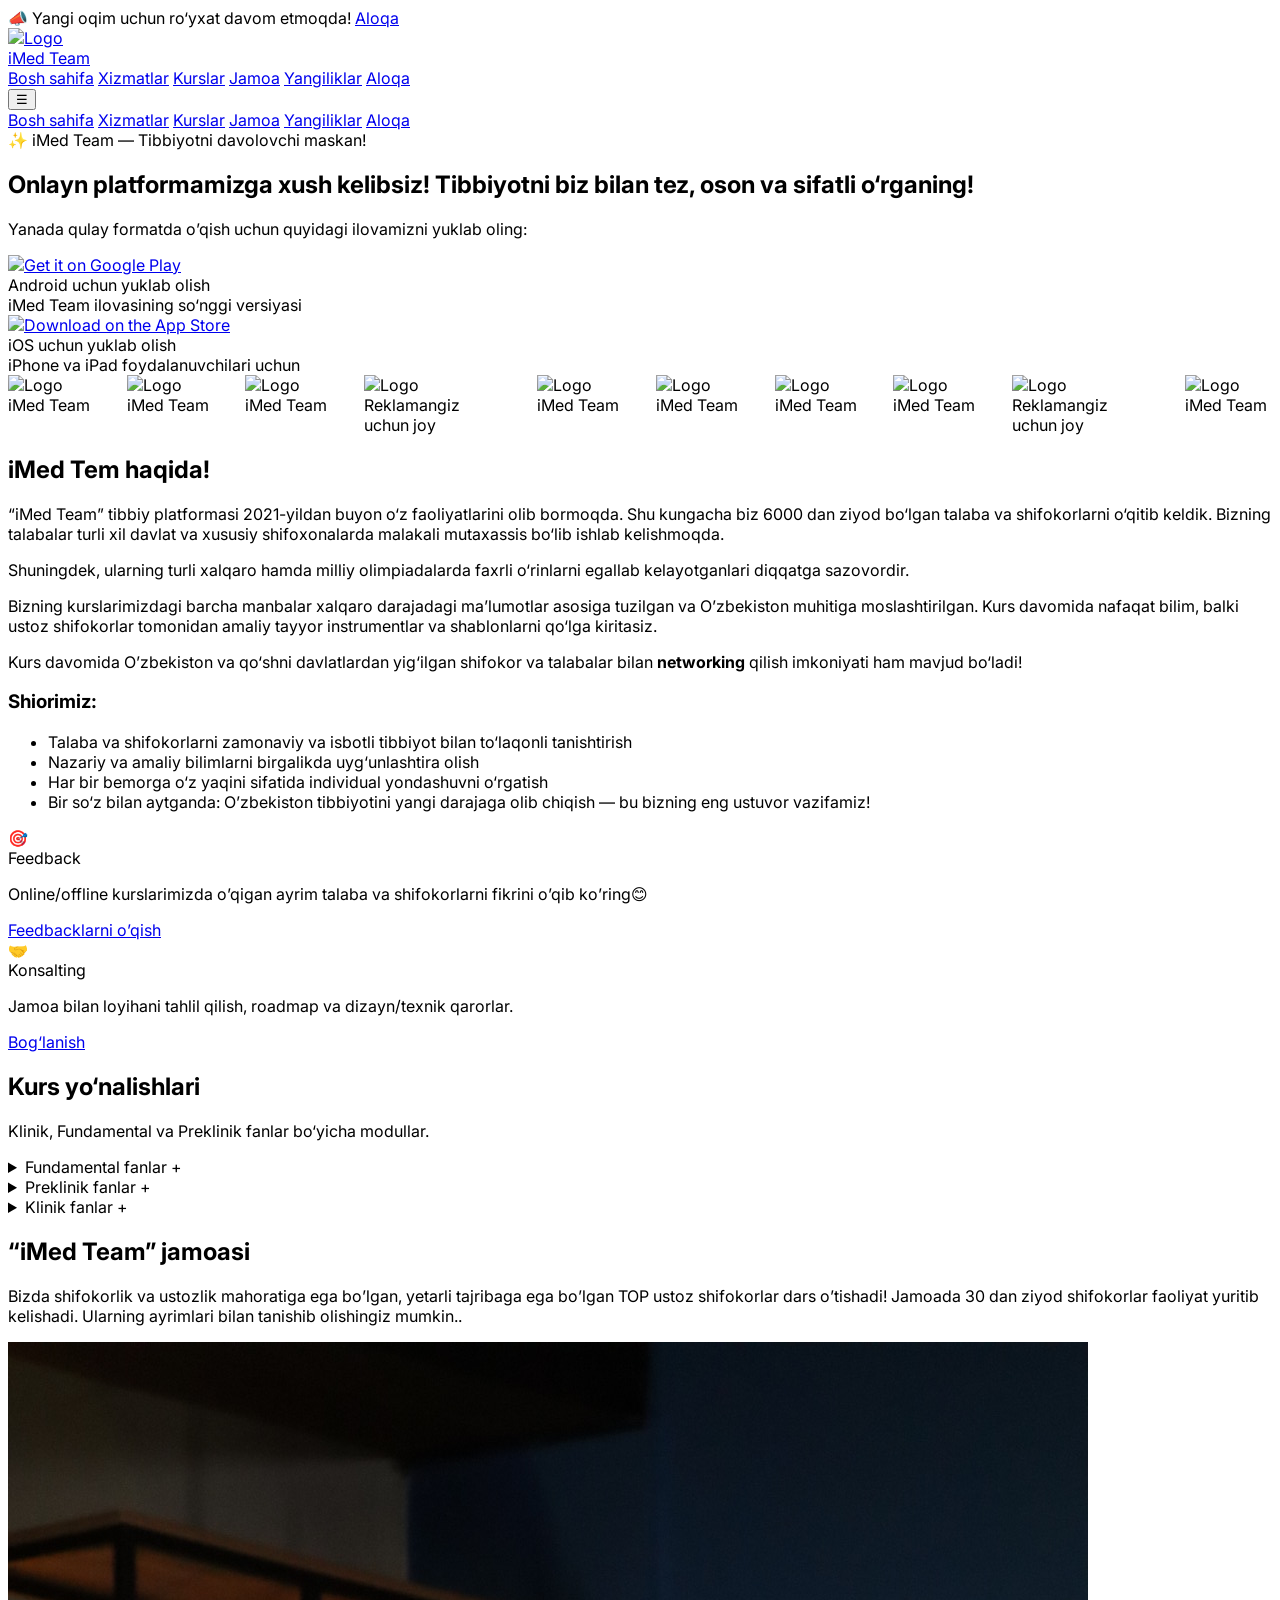
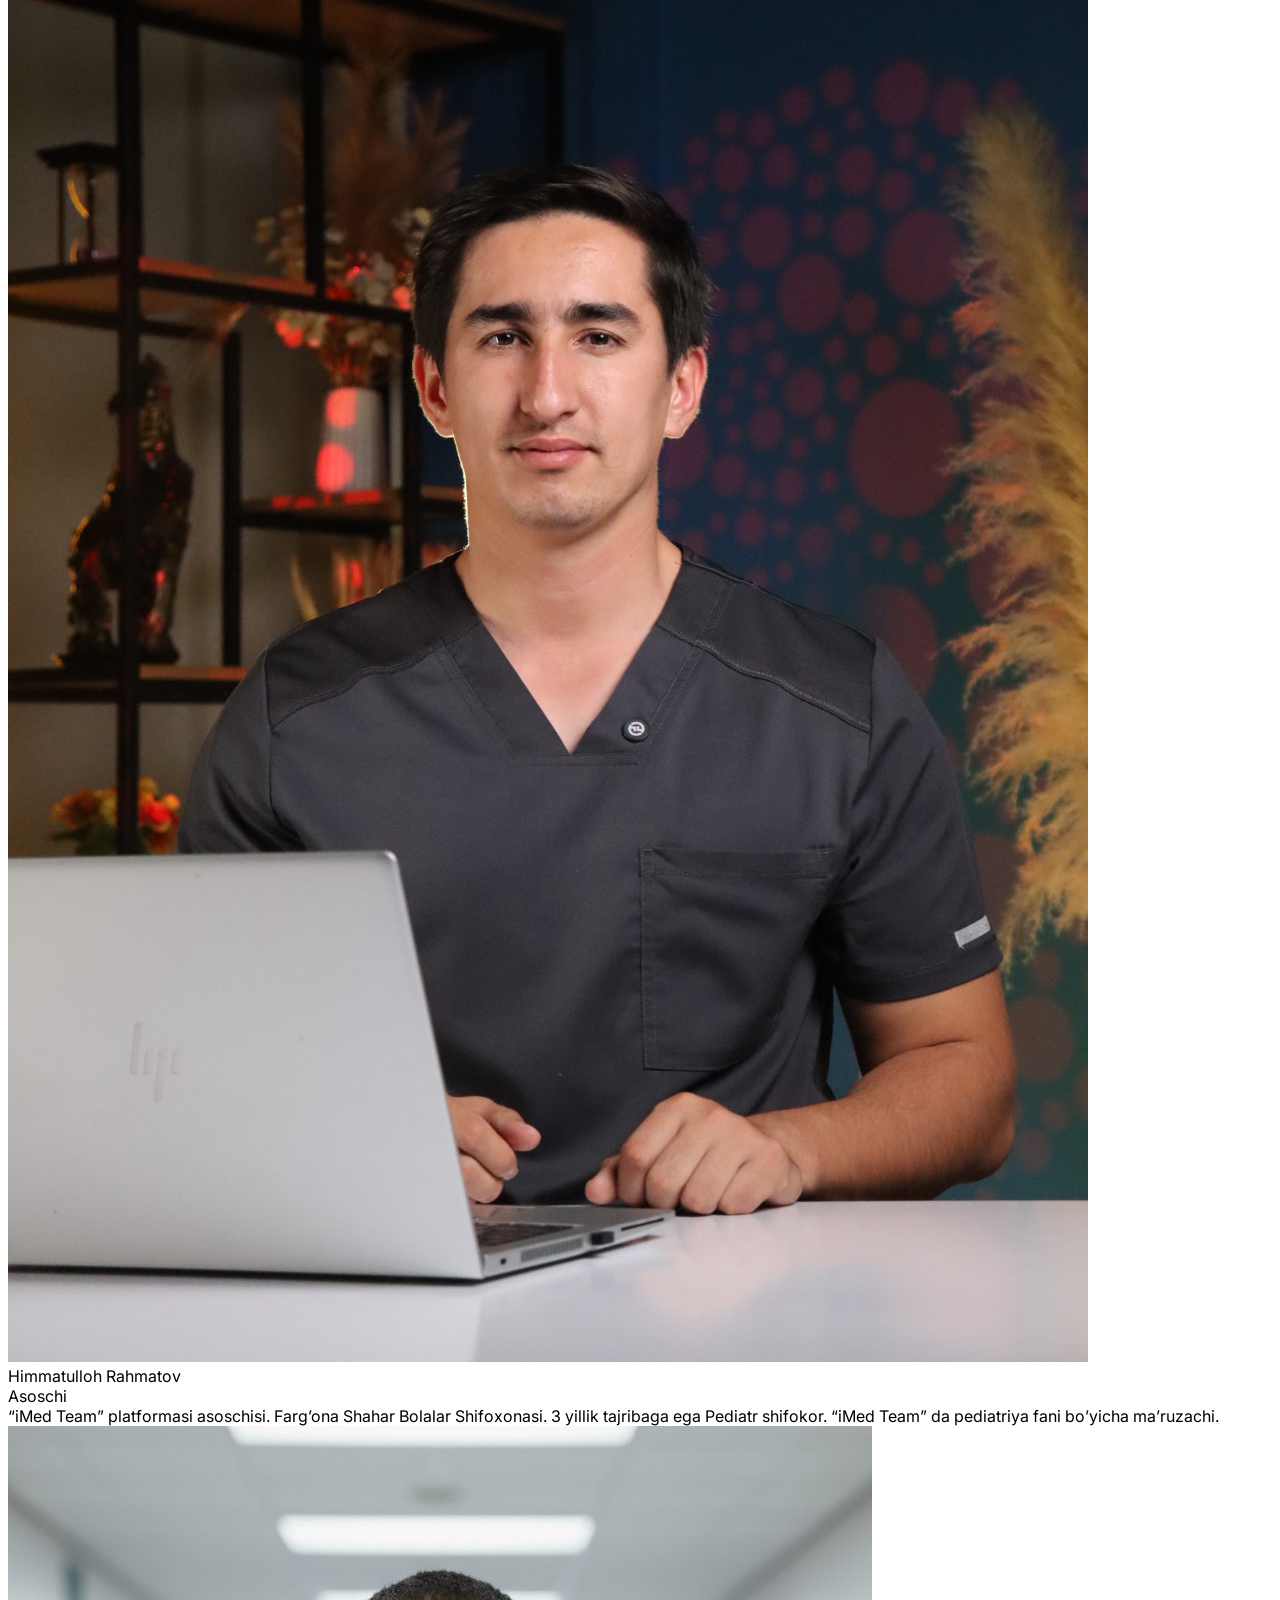
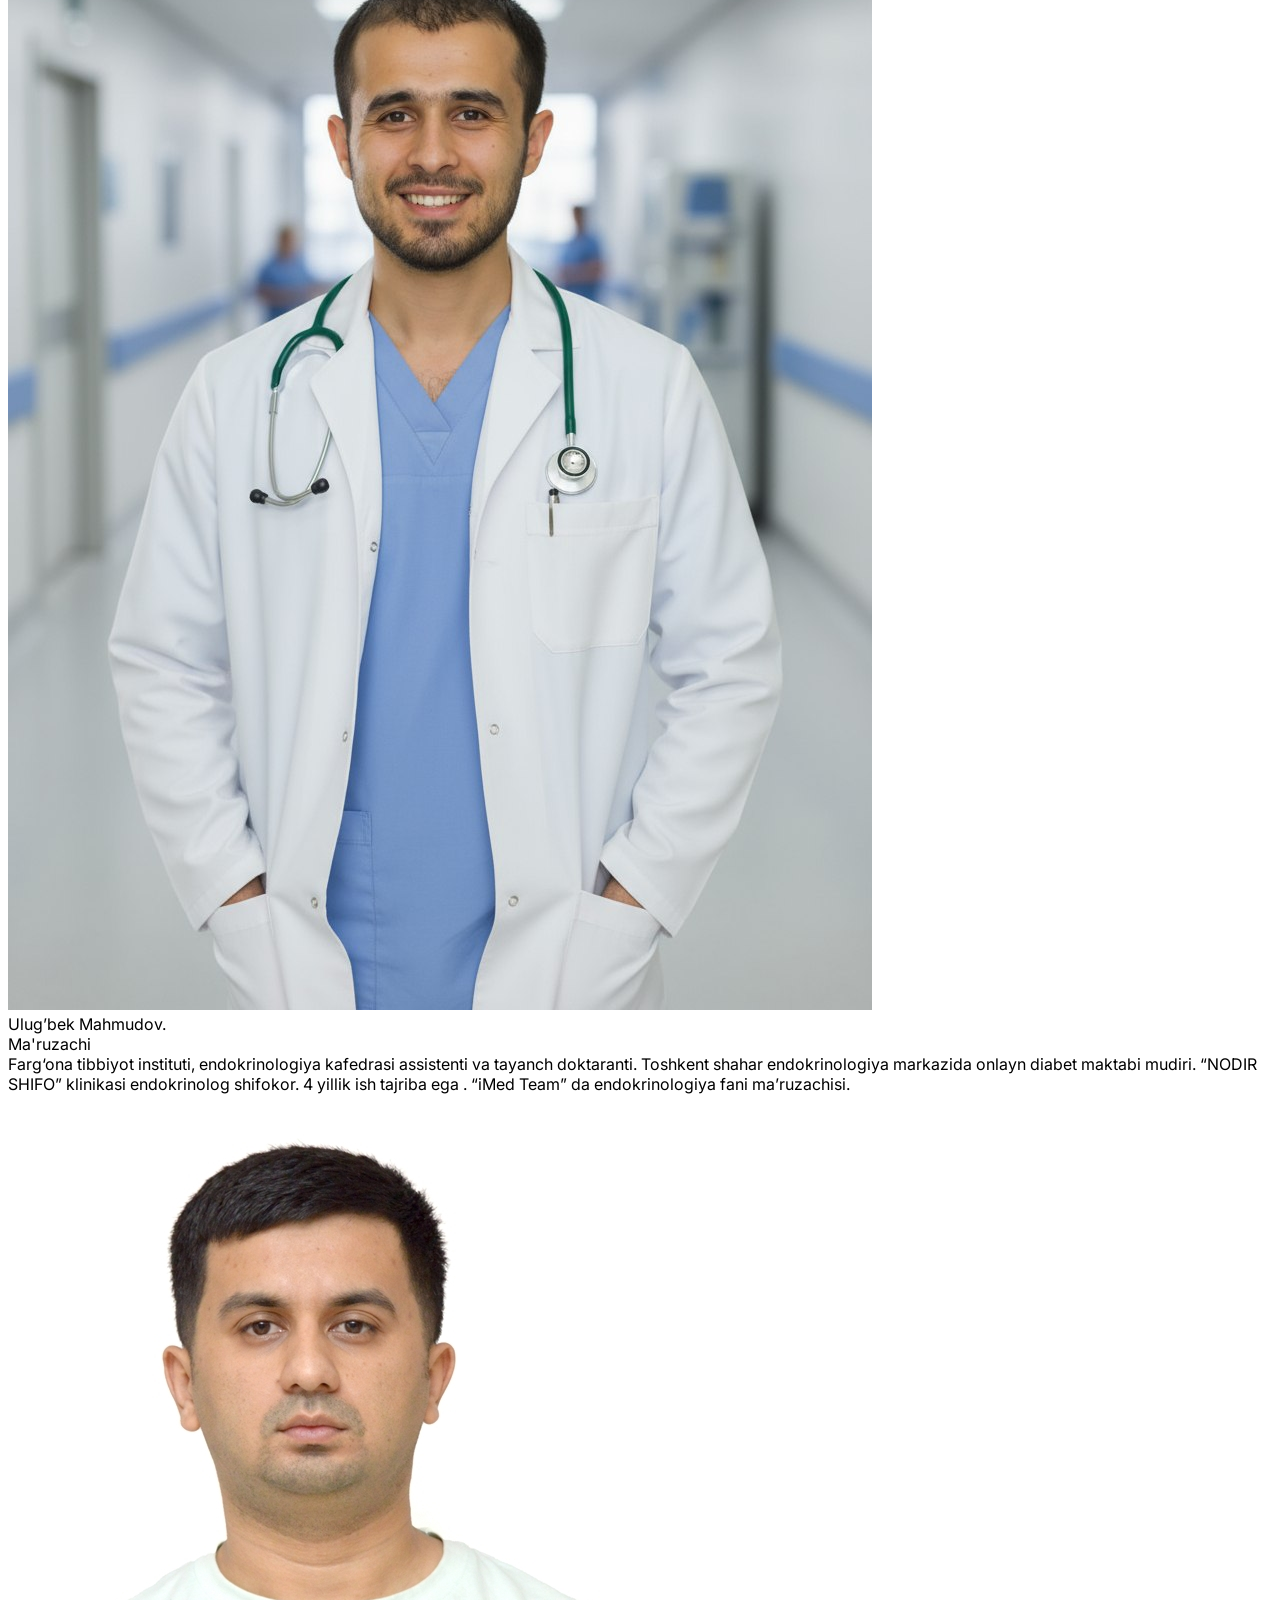
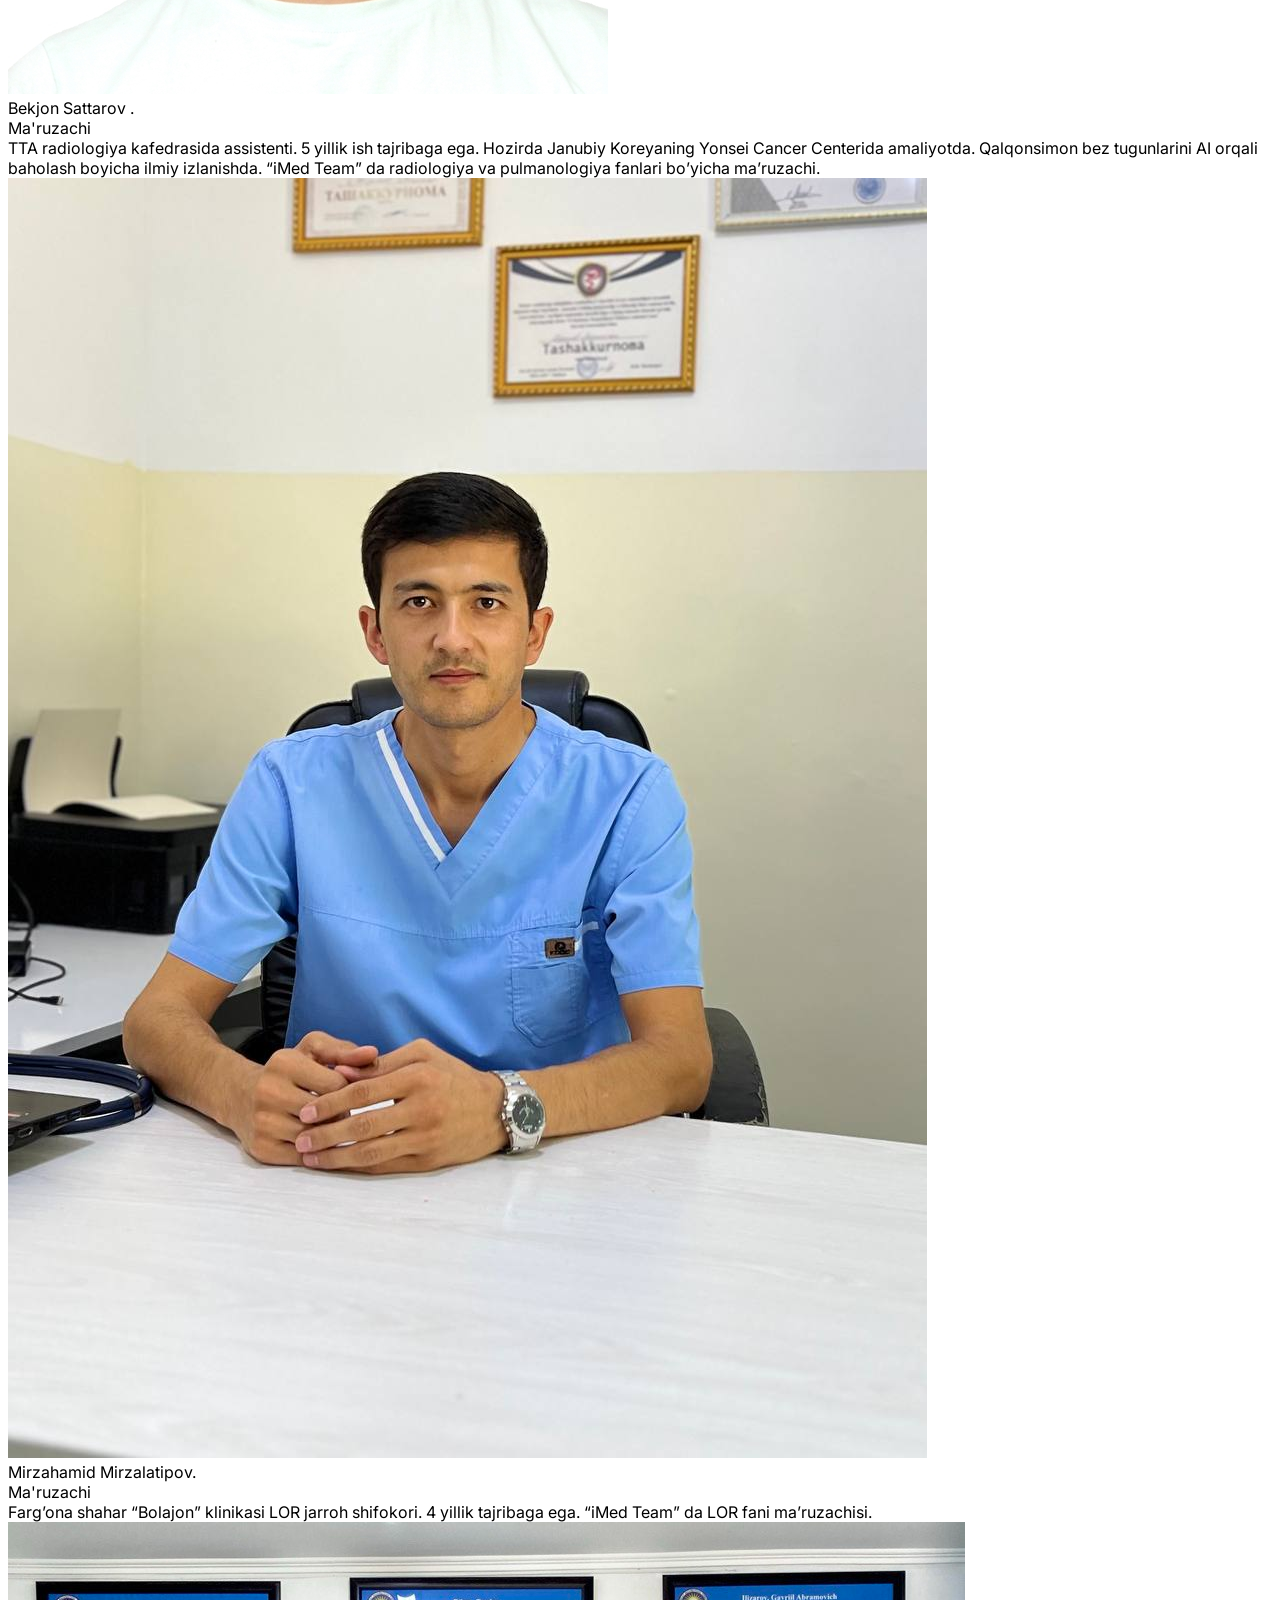
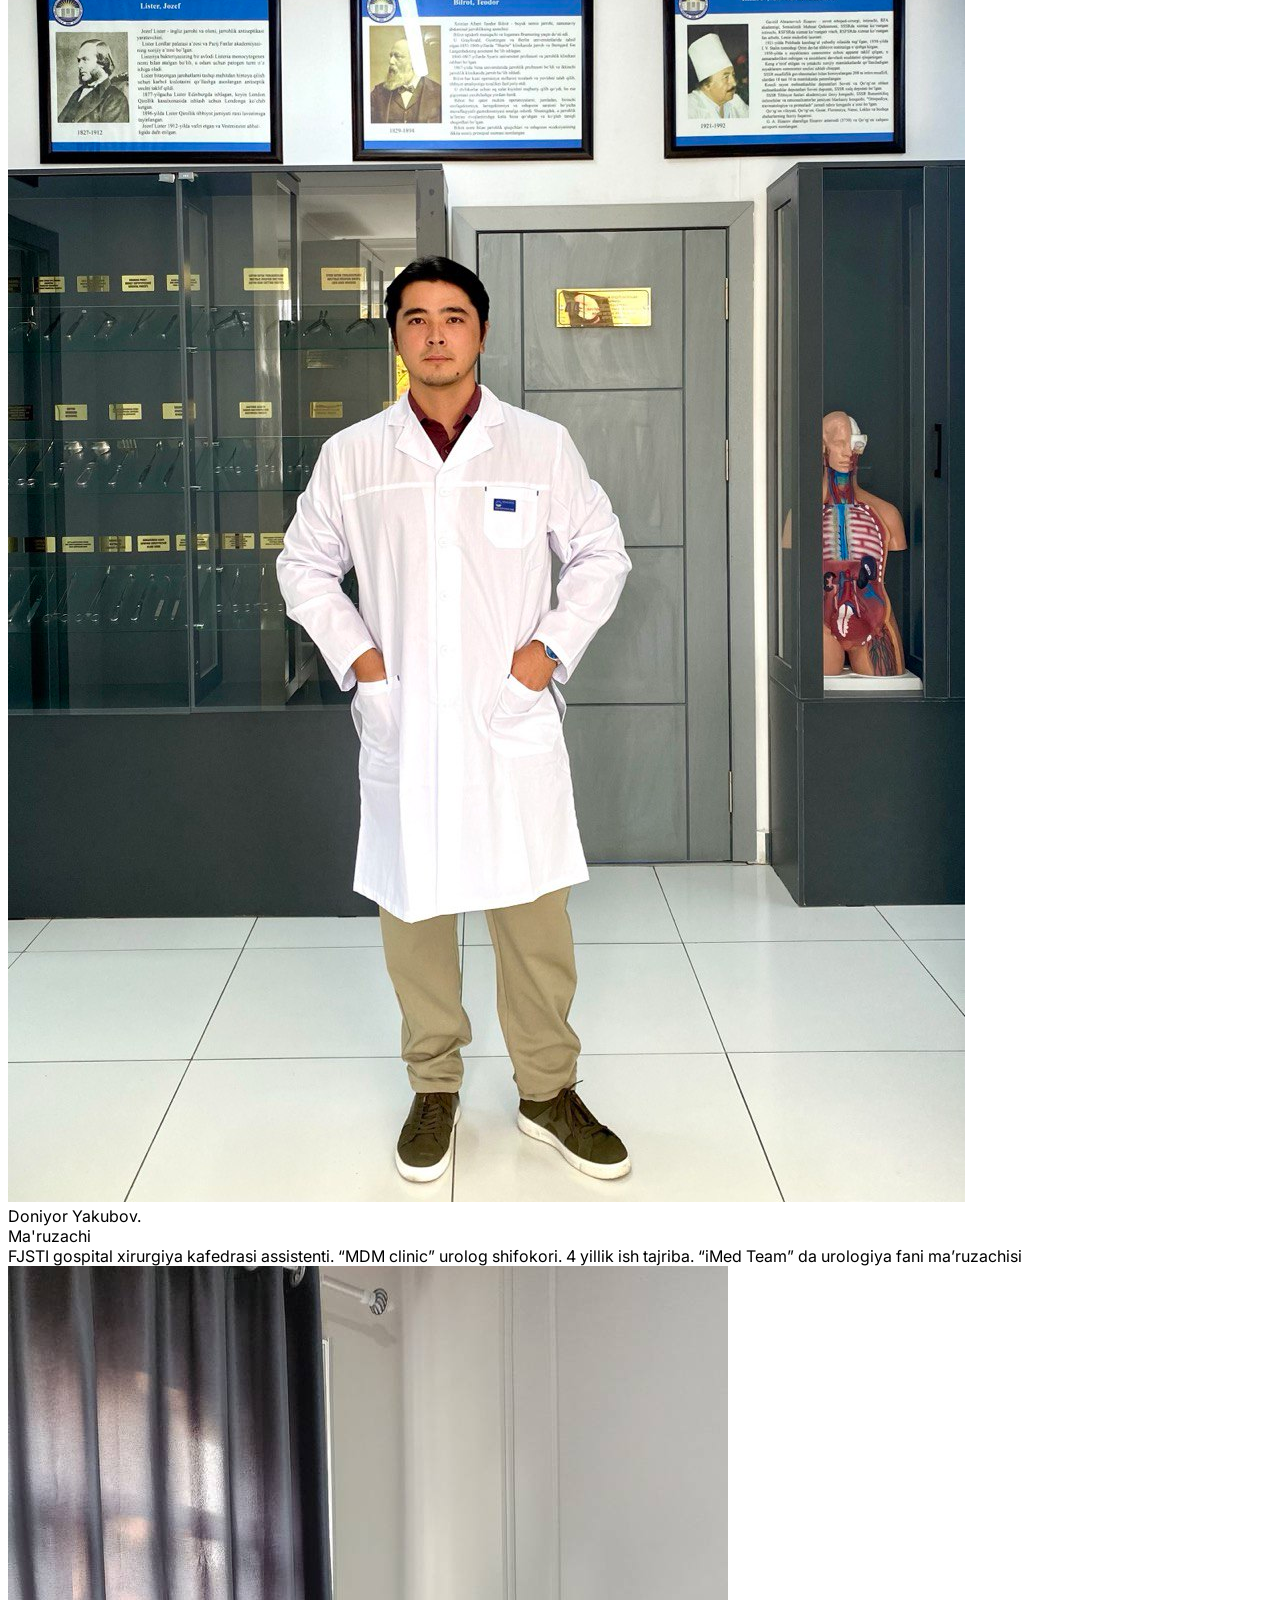
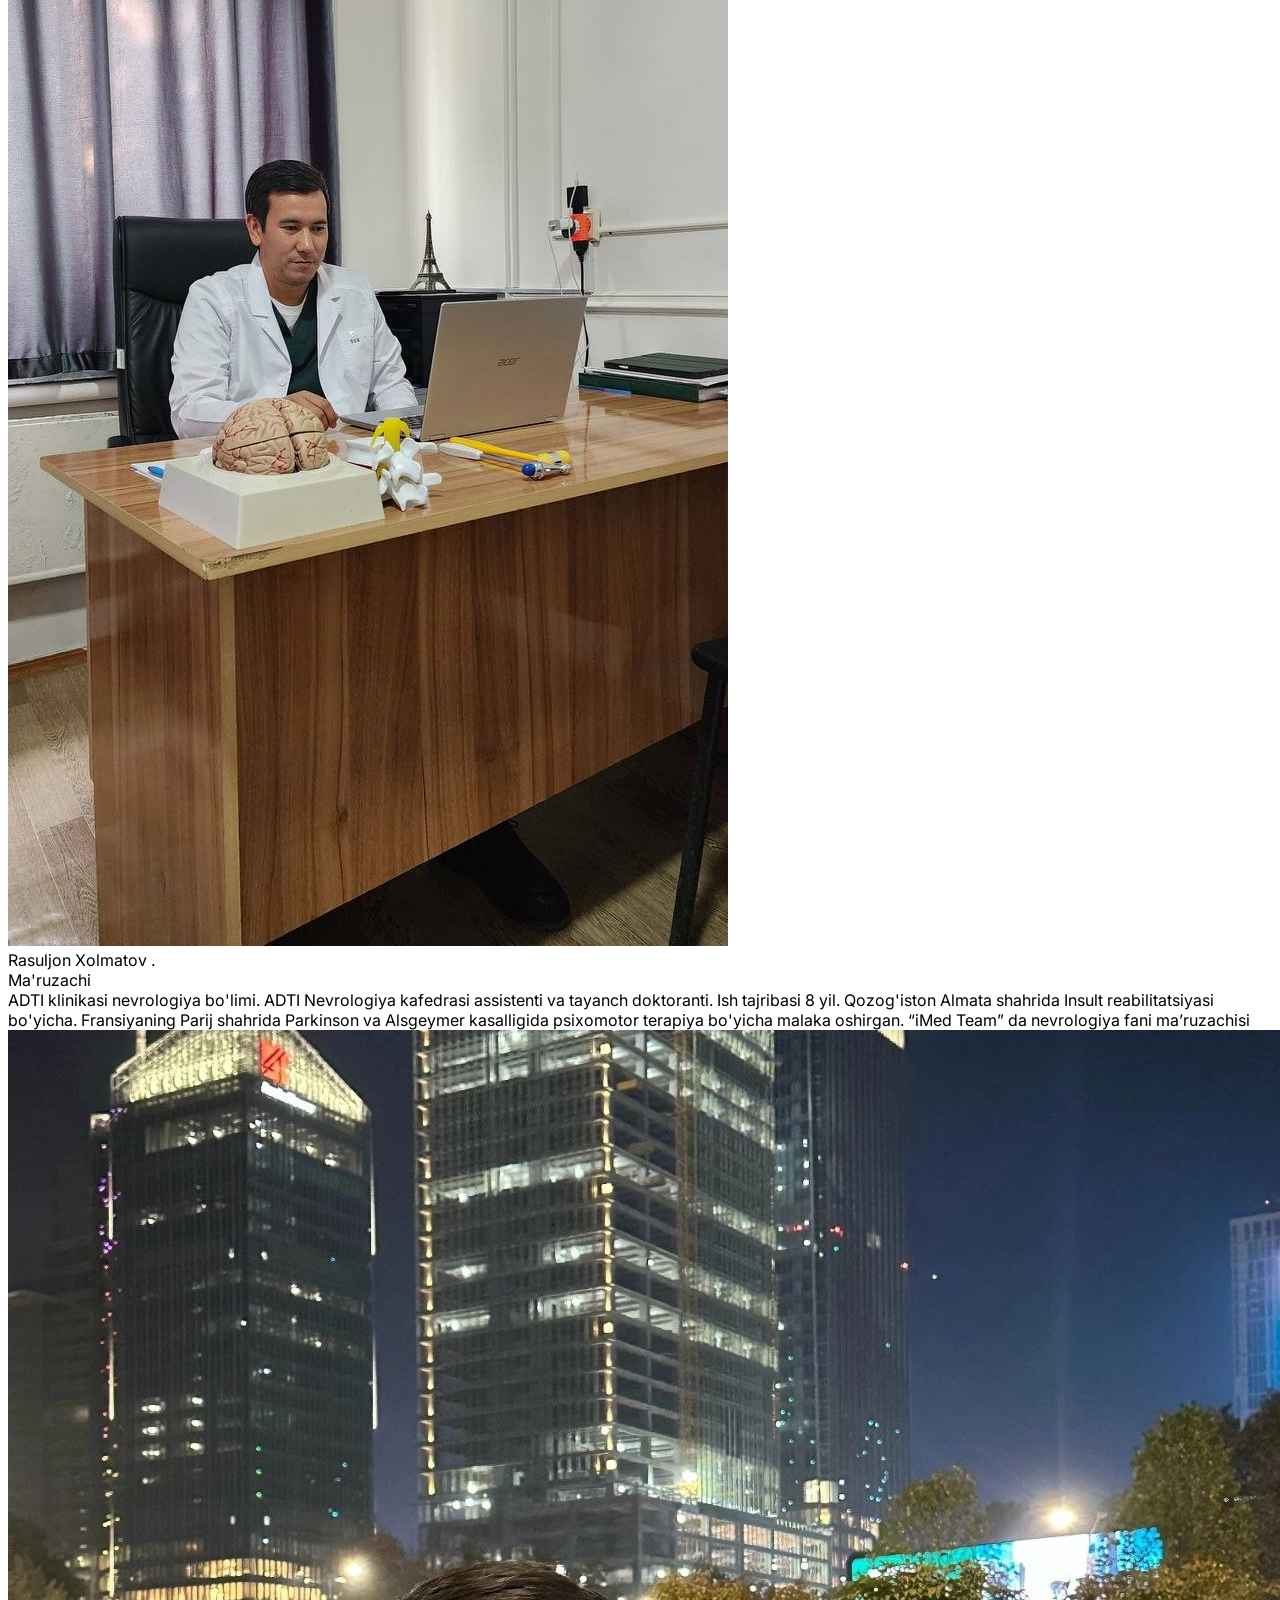
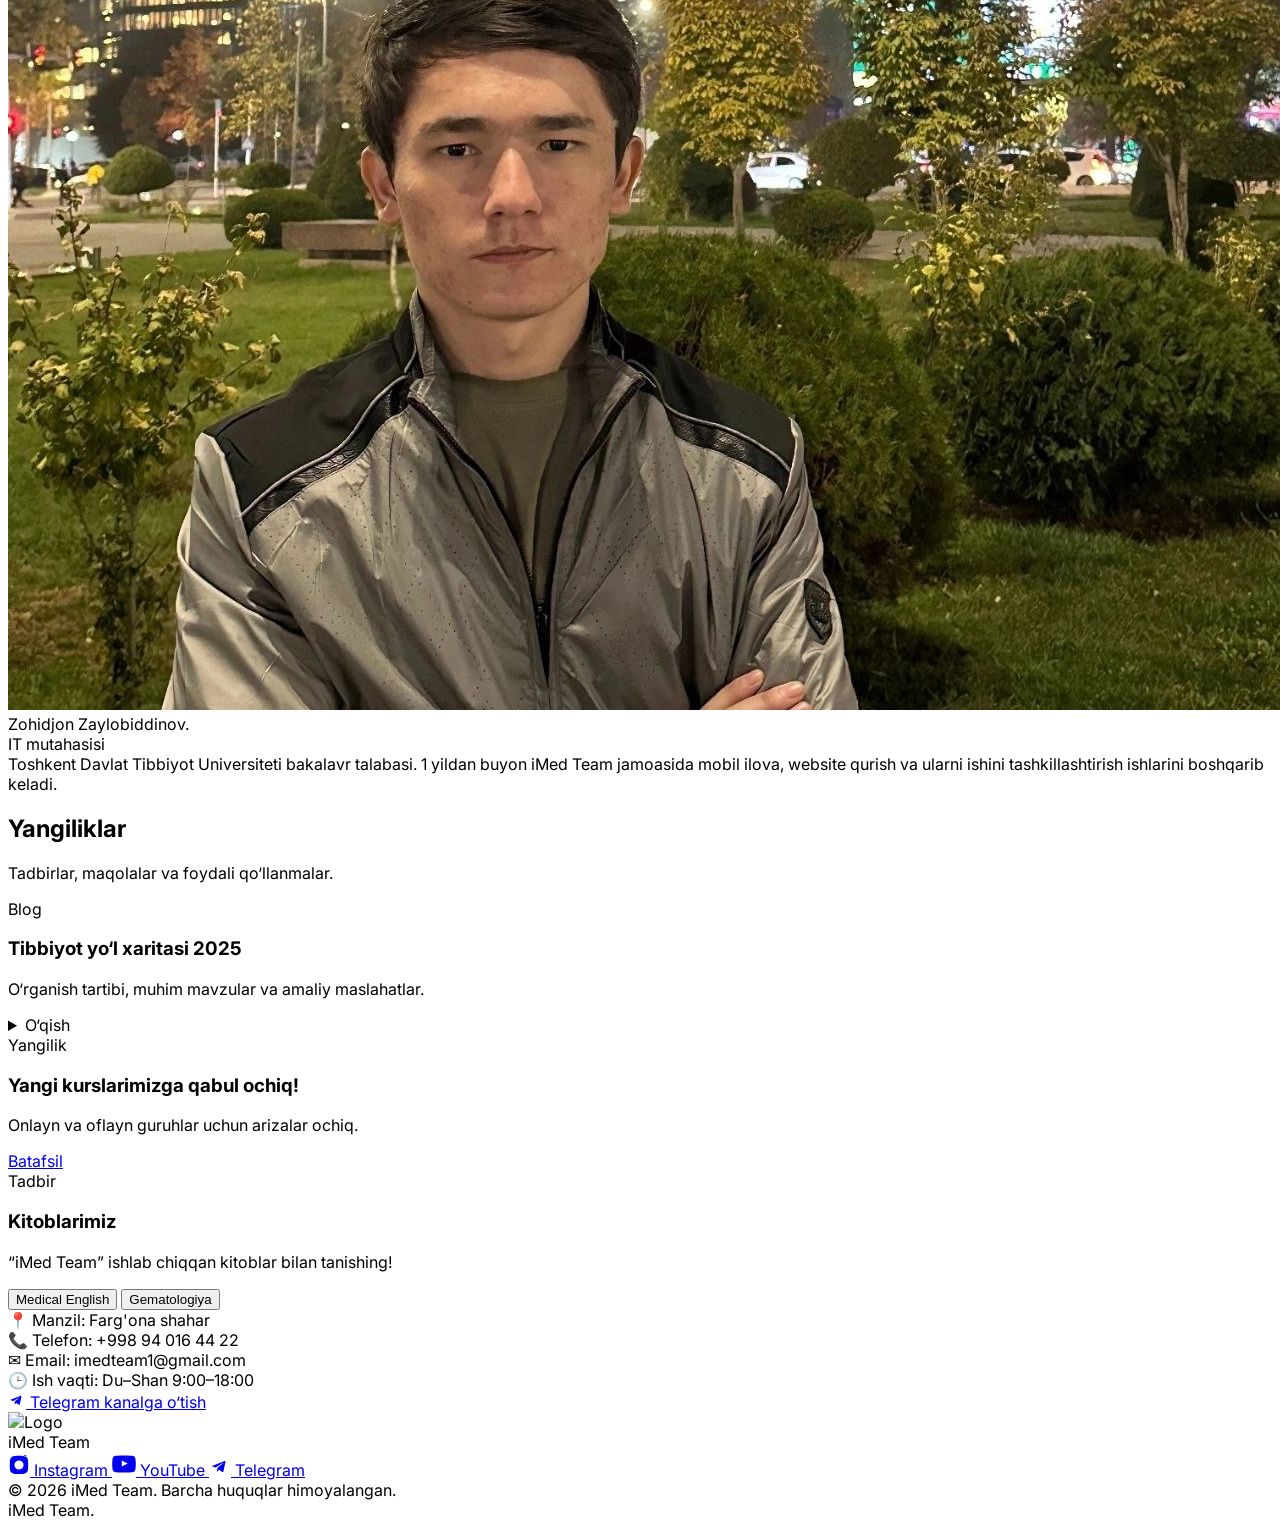
==== index.html @ 3b272133 "main.js ; index.html; assets; google sheets;" ====
<!DOCTYPE html>
<html lang="uz">

<head>
    <meta charset="utf-8" />
    <meta name="viewport" content="width=device-width, initial-scale=1" />
    <title>iMed Team — Tibbiyotni davolovchi maskan!</title>
    <meta name="description" content="imedteam.uz">
    <link href="https://fonts.googleapis.com/css2?family=Inter:wght@400;500;600;700;800;900&display=swap"
        rel="stylesheet">
    <script src="https://cdn.tailwindcss.com"></script>
    <script>
        tailwind.config = {
            theme: {
                extend: {
                    colors: {
                        primary: {
                            50: '#fff1f2',
                            100: '#ffe4e6',
                            200: '#fecdd3',
                            300: '#fda4af',
                            400: '#fb7185',
                            500: '#f43f5e',
                            600: '#e11d48',
                            700: '#be123c',
                            800: '#9f1239',
                            900: '#881337'
                        },
                        dark: {
                            900: '#0b0b10',
                            800: '#121216',
                            700: '#18181d'
                        },
                        android: '#10b981', /* green */
                        ios: '#0ea5e9'     /* sky */
                    },
                    boxShadow: {
                        card: '0 14px 30px rgba(244,63,94,.18)',
                        soft: '0 8px 22px rgba(0,0,0,.08)'
                    }
                }
            }
        }
    </script>
    <style>
        :root {
            color-scheme: light;
        }

        body {
            font-family: Inter, system-ui, -apple-system, Segoe UI, Roboto, "Helvetica Neue", Arial, "Noto Sans";
        }

        html,
        body {
            height: 100%;
            scroll-behavior: smooth;
        }

        .reveal {
            opacity: 0;
            transform: translateY(18px);
            transition: opacity .6s, transform .6s;
        }

        .reveal.show {
            opacity: 1;
            transform: none;
        }

        .link-underline {
            position: relative;
        }

        .link-underline::after {
            content: "";
            position: absolute;
            left: 0;
            bottom: -4px;
            width: 100%;
            height: 2px;
            background: linear-gradient(90deg, #f43f5e, #fb7185);
            transform: scaleX(0);
            transform-origin: left;
            transition: transform .25s;
        }

        .link-underline:hover::after {
            transform: scaleX(1);
        }

        .glow {
            box-shadow: 0 0 0 8px rgba(244, 63, 94, .08);
        }

        .marquee {
            display: flex;
            overflow: hidden;
            gap: 2rem;
            user-select: none;
        }

        .marquee-track {
            display: flex;
            gap: 2rem;
            animation: marquee 28s linear infinite;
        }

        @keyframes marquee {
            from {
                transform: translateX(0);
            }

            to {
                transform: translateX(-50%);
            }
        }
    </style>
</head>

<body class="bg-primary-50 text-slate-900">
    <!-- Top bar -->
    <div class="w-full bg-primary-50 text-primary-700 text-sm">
        <div class="max-w-7xl mx-auto px-4 py-2 flex items-center justify-between">
            <span class="font-medium">📣 Yangi oqim uchun ro‘yxat davom etmoqda!</span>
            <a href="#contact" class="font-semibold link-underline">Aloqa</a>
        </div>
    </div>

    <!-- Header -->
    <header class="sticky top-0 z-50 bg-white/80 backdrop-blur border-b border-slate-100">
        <div class="max-w-7xl mx-auto px-4">
            <div class="h-16 flex items-center justify-between">
                <a href="#home" class="flex items-center gap-2 group">

                    <div class="flex items-center gap-2 transform scale-110">
                        <div class="w-11 h-11 rounded-lg bg-transparent grid place-items-center">
                            <img src="public/imedteamlogo.png" alt="Logo"
                                class="w-full h-full object-contain rounded-lg" />
                        </div>

                        <div class="leading-tight">
                            <div class="text-lg font-extrabold tracking-tight group-hover:text-primary-700 transition">
                                iMed Team
                            </div>
                        </div>
                    </div>

                </a>

                <nav class="hidden md:flex items-center gap-6">
                    <a href="#home"
                        class="text-sm font-medium text-slate-700 hover:text-primary-700 link-underline">Bosh sahifa</a>
                    <a href="#services"
                        class="text-sm font-medium text-slate-700 hover:text-primary-700 link-underline">Xizmatlar</a>
                    <a href="#courses"
                        class="text-sm font-medium text-slate-700 hover:text-primary-700 link-underline">Kurslar</a>
                    <a href="#team"
                        class="text-sm font-medium text-slate-700 hover:text-primary-700 link-underline">Jamoa</a>
                    <a href="#blog"
                        class="text-sm font-medium text-slate-700 hover:text-primary-700 link-underline">Yangiliklar</a>
                    <a href="#contact"
                        class="text-sm font-medium text-slate-700 hover:text-primary-700 link-underline">Aloqa</a>
                </nav>

                <div class="flex items-center gap-3">
                    <!-- Ro‘yxatdan o‘tish tugmalari olib tashlandi -->
                    <button id="menuBtn"
                        class="md:hidden w-10 h-10 rounded-lg border border-slate-200 hover:border-primary-500 hover:text-primary-700"
                        aria-label="Menu">☰</button>
                </div>
            </div>
        </div>

        <!-- Mobile menu -->
        <div id="mobileMenu" class="md:hidden hidden border-t border-slate-100 bg-white">
            <div class="max-w-7xl mx-auto px-4 py-3 grid gap-2">
                <a href="#home" class="py-2 font-medium text-slate-700 hover:text-primary-700">Bosh sahifa</a>
                <a href="#services" class="py-2 font-medium text-slate-700 hover:text-primary-700">Xizmatlar</a>
                <a href="#courses" class="py-2 font-medium text-slate-700 hover:text-primary-700">Kurslar</a>
                <a href="#team" class="py-2 font-medium text-slate-700 hover:text-primary-700">Jamoa</a>
                <a href="#blog" class="py-2 font-medium text-slate-700 hover:text-primary-700">Yangiliklar</a>
                <a href="#contact" class="py-2 font-medium text-slate-700 hover:text-primary-700">Aloqa</a>
            </div>
        </div>
    </header>

    <!-- Hero -->
    <section id="home" class="relative overflow-hidden">
        <div class="absolute inset-0 -z-10">
            <div class="absolute -top-24 -left-24 w-[36rem] h-[36rem] rounded-full bg-primary-100 blur-3xl opacity-60">
            </div>
            <div
                class="absolute -bottom-24 -right-24 w-[40rem] h-[40rem] rounded-full bg-primary-200 blur-3xl opacity-60">
            </div>
        </div>
        <div class="max-w-7xl mx-auto px-4 py-16 lg:py-24 grid lg:grid-cols-2 gap-10 items-center">
            <div class="reveal">
                <div
                    class="inline-flex items-center gap-2 px-3 py-1 rounded-full bg-primary-50 text-primary-700 text-xs font-semibold ring-1 ring-primary-200 mb-4">
                    ✨ iMed Team — Tibbiyotni davolovchi maskan!</div>
                <h1 class="text-4xl sm:text-5xl font-extrabold tracking-tight">
                    Onlayn platformamizga xush kelibsiz! Tibbiyotni biz bilan tez, oson va sifatli
                    <span
                        class="text-transparent bg-clip-text bg-gradient-to-r from-primary-600 to-primary-400">o‘rganing!</span>
                </h1>
                <p class="mt-4 text-slate-600 text-lg">Yanada qulay formatda o’qish uchun quyidagi ilovamizni yuklab
                    oling:</p>

                <!-- App download buttons -->
                <div class="mt-8 flex flex-col gap-4">

                    <!-- Android -->
                    <div
                        class="flex items-center gap-4 p-3 border border-gray-200 rounded-xl hover:bg-gray-50 transition shadow-sm">
                        <a href="/assets/app-release.apk" download class="flex-shrink-0">
                            <img src="https://upload.wikimedia.org/wikipedia/commons/7/78/Google_Play_Store_badge_EN.svg"
                                alt="Get it on Google Play" class="h-12">
                        </a>
                        <div>
                            <div class="text-gray-700 font-semibold text-base">Android uchun yuklab olish</div>
                            <div class="text-sm text-gray-500">iMed Team ilovasining so‘nggi versiyasi</div>
                        </div>
                    </div>

                    <!-- iOS -->
                    <div
                        class="flex items-center gap-4 p-3 border border-gray-200 rounded-xl hover:bg-gray-50 transition shadow-sm">
                        <a href="https://apps.apple.com/uz/app/imed-team/id6745555493" target="_blank" rel="noopener"
                            class="flex-shrink-0">
                            <img src="https://developer.apple.com/assets/elements/badges/download-on-the-app-store.svg"
                                alt="Download on the App Store" class="h-12">
                        </a>
                        <div>
                            <div class="text-gray-700 font-semibold text-base">iOS uchun yuklab olish</div>
                            <div class="text-sm text-gray-500">iPhone va iPad foydalanuvchilari uchun</div>
                        </div>
                    </div>

                </div>


                <!-- Highlight card removed -->
                <div class="hidden"></div>
            </div>
    </section>

    <!-- Partners -->
    <section class="py-6">
        <div class="max-w-7xl mx-auto px-4">
            <div class="marquee rounded-2xl border border-slate-100 p-4 bg-white shadow-soft">
                <div class="marquee-track">
                    <div
                        class="flex items-center gap-3 px-5 py-3 rounded-lg border border-slate-100 bg-white shadow-sm min-w-[180px]">
                        <img src="public/imedteamlogo.png" alt="Logo" class="w-8 h-8 object-contain" />
                        <span class="font-semibold text-base">iMed Team</span>
                    </div>

                    <div
                        class="flex items-center gap-3 px-5 py-3 rounded-lg border border-slate-100 bg-white shadow-sm min-w-[180px]">
                        <img src="public/imedteamlogo.png" alt="Logo" class="w-8 h-8 object-contain" />
                        <span class="font-semibold text-base">iMed Team</span>
                    </div>

                    <div
                        class="flex items-center gap-3 px-5 py-3 rounded-lg border border-slate-100 bg-white shadow-sm min-w-[180px]">
                        <img src="public/imedteamlogo.png" alt="Logo" class="w-8 h-8 object-contain" />
                        <span class="font-semibold text-base">iMed Team</span>
                    </div>

                    <div
                        class="flex items-center gap-3 px-5 py-3 rounded-lg border border-slate-100 bg-white shadow-sm min-w-[180px]">
                        <img src="public/imedteamlogo.png" alt="Logo" class="w-8 h-8 object-contain" />
                        <span class="font-semibold text-base">Reklamangiz uchun joy</span>
                    </div>

                    <div
                        class="flex items-center gap-3 px-5 py-3 rounded-lg border border-slate-100 bg-white shadow-sm min-w-[180px]">
                        <img src="public/imedteamlogo.png" alt="Logo" class="w-8 h-8 object-contain" />
                        <span class="font-semibold text-base">iMed Team</span>
                    </div>
                    <div
                        class="flex items-center gap-3 px-5 py-3 rounded-lg border border-slate-100 bg-white shadow-sm min-w-[180px]">
                        <img src="public/imedteamlogo.png" alt="Logo" class="w-8 h-8 object-contain" />
                        <span class="font-semibold text-base">iMed Team</span>
                    </div>

                    <div
                        class="flex items-center gap-3 px-5 py-3 rounded-lg border border-slate-100 bg-white shadow-sm min-w-[180px]">
                        <img src="public/imedteamlogo.png" alt="Logo" class="w-8 h-8 object-contain" />
                        <span class="font-semibold text-base">iMed Team</span>
                    </div>

                    <div
                        class="flex items-center gap-3 px-5 py-3 rounded-lg border border-slate-100 bg-white shadow-sm min-w-[180px]">
                        <img src="public/imedteamlogo.png" alt="Logo" class="w-8 h-8 object-contain" />
                        <span class="font-semibold text-base">iMed Team</span>
                    </div>

                    <div
                        class="flex items-center gap-3 px-5 py-3 rounded-lg border border-slate-100 bg-white shadow-sm min-w-[180px]">
                        <img src="public/imedteamlogo.png" alt="Logo" class="w-8 h-8 object-contain" />
                        <span class="font-semibold text-base">Reklamangiz uchun joy</span>
                    </div>

                    <div
                        class="flex items-center gap-3 px-5 py-3 rounded-lg border border-slate-100 bg-white shadow-sm min-w-[180px]">
                        <img src="public/imedteamlogo.png" alt="Logo" class="w-8 h-8 object-contain" />
                        <span class="font-semibold text-base">iMed Team</span>
                    </div>




                </div>
            </div>
        </div>
    </section>

    <!-- Services -->
    <section id="services" class="py-16 bg-gradient-to-b from-primary-50 to-primary-50/40">
        <div class="max-w-7xl mx-auto px-4">
            <div class="reveal text-center max-w-2xl mx-auto">
                <h2 class="text-3xl font-extrabold">iMed Tem haqida!</h2>
                <div class="text-slate-600 mt-2 space-y-4 leading-relaxed">
                    <p>“iMed Team” tibbiy platformasi 2021-yildan buyon o‘z faoliyatlarini olib bormoqda. Shu kungacha
                        biz 6000 dan ziyod bo‘lgan talaba va shifokorlarni o‘qitib keldik. Bizning talabalar turli xil
                        davlat va xususiy shifoxonalarda malakali mutaxassis bo‘lib ishlab kelishmoqda.</p>

                    <p>Shuningdek, ularning turli xalqaro hamda milliy olimpiadalarda faxrli o‘rinlarni egallab
                        kelayotganlari diqqatga sazovordir.</p>

                    <p>Bizning kurslarimizdagi barcha manbalar xalqaro darajadagi ma’lumotlar asosiga tuzilgan va
                        O’zbekiston muhitiga moslashtirilgan. Kurs davomida nafaqat bilim, balki ustoz shifokorlar
                        tomonidan amaliy tayyor instrumentlar va shablonlarni qo‘lga kiritasiz.</p>

                    <p>Kurs davomida O’zbekiston va qo‘shni davlatlardan yig‘ilgan shifokor va talabalar bilan
                        <strong>networking</strong> qilish imkoniyati ham mavjud bo‘ladi!
                    </p>

                    <h3 class="font-semibold text-primary-700 mt-6">Shiorimiz:</h3>
                    <ul class="list-disc list-inside space-y-2">
                        <li>Talaba va shifokorlarni zamonaviy va isbotli tibbiyot bilan to‘laqonli tanishtirish</li>
                        <li>Nazariy va amaliy bilimlarni birgalikda uyg‘unlashtira olish</li>
                        <li>Har bir bemorga o‘z yaqini sifatida individual yondashuvni o‘rgatish</li>
                        <li>Bir so‘z bilan aytganda: O’zbekiston tibbiyotini yangi darajaga olib chiqish — bu bizning
                            eng ustuvor vazifamiz!</li>
                    </ul>
                </div>

            </div>

            <div class="mt-10 grid md:grid-cols-2 gap-6">

                <div class="reveal rounded-2xl border border-slate-100 bg-white p-6 shadow-soft">
                    <div class="text-3xl">🎯</div>
                    <div class="mt-3 font-extrabold text-xl">Feedback </div>
                    <p class="text-slate-600 mt-2 text-sm">Online/offline kurslarimizda o’qigan ayrim talaba va
                        shifokorlarni fikrini o’qib ko’ring😊</p>
                    <a href="https://t.me/imedteam_feedback"
                        class="mt-4 inline-flex px-3 py-2 rounded-lg border border-slate-200 hover:border-primary-500 text-slate-700 hover:text-primary-700 text-sm">Feedbacklarni
                        o’qish</a>
                </div>

                <div class="reveal rounded-2xl border border-slate-100 bg-white p-6 shadow-soft">
                    <div class="text-3xl">🤝</div>
                    <div class="mt-3 font-extrabold text-xl">Konsalting</div>
                    <p class="text-slate-600 mt-2 text-sm">Jamoa bilan loyihani tahlil qilish, roadmap va dizayn/texnik
                        qarorlar.</p>
                    <a href="https://t.me/iMed_team"
                        class="mt-4 inline-flex px-3 py-2 rounded-lg border border-slate-200 hover:border-primary-500 text-slate-700 hover:text-primary-700 text-sm">Bog‘lanish</a>
                </div>

                <!--     <div class="reveal rounded-2xl border border-slate-100 bg-white p-6 shadow-soft">
          <div class="text-3xl">🧪</div>
          <div class="mt-3 font-extrabold text-xl">Amaliy loyihalar</div>
          <p class="text-slate-600 mt-2 text-sm">Real briflar bilan loyiha yuritish, mijozlarga taqdimotlar va feedback.</p>
          <a href="#team" class="mt-4 inline-flex px-3 py-2 rounded-lg border border-slate-200 hover:border-primary-500 text-slate-700 hover:text-primary-700 text-sm">Jamoani ko‘rish</a>
        </div> -->

            </div>
        </div>
    </section>

    <!-- Courses as collapsible -->
    <section id="courses" class="py-16">
        <div class="max-w-4xl mx-auto px-4">
            <div class="reveal text-center max-w-2xl mx-auto">
                <h2 class="text-3xl font-extrabold">Kurs yo‘nalishlari</h2>
                <p class="text-slate-600 mt-2">Klinik, Fundamental va Preklinik fanlar bo‘yicha modullar.</p>
            </div>

            <div class="mt-8 grid gap-4">

                <!-- Fundamental fanlar -->
                <details class="reveal group rounded-xl border border-slate-200 bg-white p-4">
                    <summary class="flex cursor-pointer items-center justify-between gap-4">
                        <span class="font-semibold">Fundamental fanlar</span>
                        <span class="text-slate-500 group-open:rotate-45 transition">+</span>
                    </summary>
                    <div class="pt-2 text-slate-700 text-sm grid md:grid-cols-2 gap-3">
                        <ul class="list-disc pl-5 space-y-1">
                            <li>Anatomiya - 4 oy</li>
                            <li>Gistologiya va hujayra biologiyasi - 2 oy</li>
                            <li>Biokimyo - 2 oy</li>
                            <li>Fiziologiya - 3 oy</li>
                            <li>Fundamental farmakologiya - 1,5 oy</li>
                        </ul>
                    </div>
                </details>

                <!-- Preklinik fanlar -->
                <details class="reveal group rounded-xl border border-slate-200 bg-white p-4">
                    <summary class="flex cursor-pointer items-center justify-between gap-4">
                        <span class="font-semibold">Preklinik fanlar</span>
                        <span class="text-slate-500 group-open:rotate-45 transition">+</span>
                    </summary>
                    <div class="pt-2 text-slate-700 text-sm grid md:grid-cols-2 gap-3">
                        <ul class="list-disc pl-5 space-y-1">
                            <li>Umumiy patalogiya - 1 oy</li>
                            <li>Klinik farmakologiya - 1,5 oy</li>
                            <li>Gematologiya - 1,5 oy</li>
                        </ul>
                    </div>
                </details>

                <!-- Klinik fanlar -->
                <details class="reveal group rounded-xl border border-slate-200 bg-white p-4 open:shadow-soft">
                    <summary class="flex cursor-pointer items-center justify-between gap-4">
                        <span class="font-semibold">Klinik fanlar</span>
                        <span class="text-slate-500 group-open:rotate-45 transition">+</span>
                    </summary>

                    <div class="pt-3 text-slate-700 text-sm grid md:grid-cols-4 gap-4">
                        <ul class="list-disc pl-5 space-y-1">
                            <li>Gastroenterologiya 1 oy</li>
                            <li>Pulmonologiya 1 oy</li>
                            <li>Nefrologiya 1 oy</li>
                            <li>Revmatologiya 1 oy</li>
                            <li>EKG 1,5 oy</li>
                        </ul>

                        <ul class="list-disc pl-5 space-y-1">
                            <li>Kardiologiya 2 oy</li>
                            <li>Pediatriya 3 oy</li>
                            <li>Neonatologiya 2 oy</li>
                            <li>Nevrologiya 3 oy</li>
                            <li>Akusherlik va ginekologiya 2 oy</li>
                        </ul>

                        <ul class="list-disc pl-5 space-y-1">
                            <li>Endokrinologiya 3 oy</li>
                            <li>Diabet maktabi 1 oy</li>
                            <li>Shoshilinch tez tibbiy yordam 2 oy</li>
                            <li>Klinik laboratoriya va diagnostika interpretatsiya 1 oy</li>
                            <li>Otorinolaringologiya (LOR) 3 oy</li>
                        </ul>

                        <ul class="list-disc pl-5 space-y-1">
                            <li>Urologiya 3 oy</li>
                            <li>Mammologiya 1 oy</li>
                            <li>Ultrasonografiya (UTT) 2 oy</li>
                            <li>Ko‘krak qafasi radiologiyasi 1 oy</li>
                            <li>Neyroradiologiya 1 oy</li>
                            <li>Elektroensefalografiya (EEG) 1 oy</li>
                        </ul>
                    </div>
                </details>

            </div>
        </div>
    </section>



    <!-- Why us removed -->

    <!-- Team -->
    <section id="team" class="py-16">
        <div class="max-w-7xl mx-auto px-4">
            <div class="reveal text-center max-w-2xl mx-auto">
                <h2 class="text-3xl font-extrabold">“iMed Team” jamoasi</h2>
                <p class="text-slate-600 mt-2">Bizda shifokorlik va ustozlik mahoratiga ega bo’lgan, yetarli tajribaga
                    ega bo’lgan TOP ustoz shifokorlar dars o’tishadi! Jamoada 30 dan ziyod shifokorlar faoliyat yuritib
                    kelishadi. Ularning ayrimlari bilan tanishib olishingiz mumkin..</p>
            </div>
            <div class="mt-10 grid sm:grid-cols-2 lg:grid-cols-4 gap-6">

                <div class="reveal rounded-2xl border border-slate-100 bg-white p-6 shadow-soft text-center">
                    <div
                        class="mx-auto w-20 h-20 rounded-full bg-white grid place-items-center shadow-sm overflow-hidden">
                        <img src="assets/himmatulloh.JPG" alt="iMed Team Logo" class="w-full h-full object-cover" />
                    </div>
                    <div class="mt-4 font-extrabold">Himmatulloh Rahmatov</div>
                    <div class="text-sm text-slate-500">Asoschi</div>
                    <div class="mt-3 text-xs text-slate-600">
                        “iMed Team” platformasi asoschisi. Farg’ona Shahar Bolalar Shifoxonasi. 3 yillik tajribaga ega
                        Pediatr shifokor. “iMed Team” da pediatriya fani bo’yicha ma’ruzachi.</div>
                </div>

                <div class="reveal rounded-2xl border border-slate-100 bg-white p-6 shadow-soft text-center">
                    <div
                        class="mx-auto w-20 h-20 rounded-full bg-white grid place-items-center shadow-sm overflow-hidden">
                        <img src="assets/ulugbekmahmudov.jpg" alt="iMed Team Logo" class="w-full h-full object-cover" />
                    </div>
                    <div class="mt-4 font-extrabold">Ulug’bek Mahmudov.</div>
                    <div class="text-sm text-slate-500">Ma'ruzachi</div>
                    <div class="mt-3 text-xs text-slate-600">Farg‘ona tibbiyot instituti, endokrinologiya kafedrasi
                        assistenti va tayanch doktaranti. Toshkent shahar endokrinologiya markazida onlayn diabet
                        maktabi mudiri. “NODIR SHIFO” klinikasi endokrinolog shifokor. 4 yillik ish tajriba ega . “iMed
                        Team” da endokrinologiya fani ma’ruzachisi.</div>
                </div>

                <div class="reveal rounded-2xl border border-slate-100 bg-white p-6 shadow-soft text-center">
                    <div
                        class="mx-auto w-20 h-20 rounded-full bg-white grid place-items-center shadow-sm overflow-hidden">
                        <img src="assets/bekjonsattarov.jpg" alt="iMed Team Logo" class="w-full h-full object-cover" />
                    </div>
                    <div class="mt-4 font-extrabold">Bekjon Sattarov .</div>
                    <div class="text-sm text-slate-500">Ma'ruzachi</div>
                    <div class="mt-3 text-xs text-slate-600"> TTA radiologiya kafedrasida assistenti. 5 yillik ish
                        tajribaga ega. Hozirda Janubiy Koreyaning Yonsei Cancer Centerida amaliyotda. Qalqonsimon bez
                        tugunlarini AI orqali baholash boyicha ilmiy izlanishda. “iMed Team” da radiologiya va
                        pulmanologiya fanlari bo’yicha ma’ruzachi.</div>
                </div>

                <div class="reveal rounded-2xl border border-slate-100 bg-white p-6 shadow-soft text-center">
                    <div
                        class="mx-auto w-20 h-20 rounded-full bg-white grid place-items-center shadow-sm overflow-hidden">
                        <img src="assets/mirzahamidmirzapolatov.jpg" alt="iMed Team Logo"
                            class="w-full h-full object-cover" />
                    </div>
                    <div class="mt-4 font-extrabold">Mirzahamid Mirzalatipov.</div>
                    <div class="text-sm text-slate-500">Ma'ruzachi</div>
                    <div class="mt-3 text-xs text-slate-600">Farg’ona shahar “Bolajon” klinikasi LOR jarroh shifokori. 4
                        yillik tajribaga ega. “iMed Team” da LOR fani ma’ruzachisi.</div>
                </div>

                <div class="reveal rounded-2xl border border-slate-100 bg-white p-6 shadow-soft text-center">
                    <div
                        class="mx-auto w-20 h-20 rounded-full bg-white grid place-items-center shadow-sm overflow-hidden">
                        <img src="assets/doniyoryakubov.jpg" alt="iMed Team Logo" class="w-full h-full object-cover" />
                    </div>
                    <div class="mt-4 font-extrabold">Doniyor Yakubov.</div>
                    <div class="text-sm text-slate-500">Ma'ruzachi</div>
                    <div class="mt-3 text-xs text-slate-600">FJSTI gospital xirurgiya kafedrasi assistenti. “MDM clinic”
                        urolog shifokori. 4 yillik ish tajriba. “iMed Team” da urologiya fani ma’ruzachisi</div>
                </div>

                <div class="reveal rounded-2xl border border-slate-100 bg-white p-6 shadow-soft text-center">
                    <div
                        class="mx-auto w-20 h-20 rounded-full bg-white grid place-items-center shadow-sm overflow-hidden">
                        <img src="assets/rasuljonxolmatov.jpg" alt="iMed Team Logo"
                            class="w-full h-full object-cover" />
                    </div>
                    <div class="mt-4 font-extrabold">Rasuljon Xolmatov .</div>
                    <div class="text-sm text-slate-500">Ma'ruzachi</div>
                    <div class="mt-3 text-xs text-slate-600">ADTI klinikasi nevrologiya bo'limi. ADTI Nevrologiya
                        kafedrasi assistenti va tayanch doktoranti. Ish tajribasi 8 yil. Qozog'iston Almata shahrida
                        Insult reabilitatsiyasi bo'yicha. Fransiyaning Parij shahrida Parkinson va Alsgeymer kasalligida
                        psixomotor terapiya bo'yicha malaka oshirgan. “iMed Team” da nevrologiya fani ma’ruzachisi</div>
                </div>

                <div class="reveal rounded-2xl border border-slate-100 bg-white p-6 shadow-soft text-center">
                    <div
                        class="mx-auto w-20 h-20 rounded-full bg-white grid place-items-center shadow-sm overflow-hidden">
                        <img src="assets/zohidjon.jpg" alt="iMed Team Logo" class="w-full h-full object-cover" />
                    </div>
                    <div class="mt-4 font-extrabold">Zohidjon Zaylobiddinov.</div>
                    <div class="text-sm text-slate-500">IT mutahasisi</div>
                    <div class="mt-3 text-xs text-slate-600">Toshkent Davlat Tibbiyot Universiteti bakalavr talabasi. 1
                        yildan buyon iMed Team jamoasida mobil ilova, website qurish va ularni ishini tashkillashtirish
                        ishlarini boshqarib keladi.</div>
                </div>
            </div>
        </div>
    </section>

    <!-- Blog / News-->
    <section id="blog" class="py-16">
        <div class="max-w-7xl mx-auto px-4">
            <div class="reveal text-center max-w-2xl mx-auto">
                <h2 class="text-3xl font-extrabold">Yangiliklar</h2>
                <p class="text-slate-600 mt-2">Tadbirlar, maqolalar va foydali qo‘llanmalar.</p>
            </div>
            <div class="mt-10 grid md:grid-cols-3 gap-6">
                <article class="reveal rounded-2xl border border-slate-100 bg-white p-6 shadow-soft">
                    <div class="text-xs font-semibold text-primary-700">Blog</div>
                    <h3 class="mt-2 font-extrabold">Tibbiyot yo‘l xaritasi 2025</h3>
                    <p class="mt-2 text-slate-600 text-sm">O‘rganish tartibi, muhim mavzular va amaliy maslahatlar.</p>

                    <!-- Yashirin matnni ko‘rsatish -->
                    <details class="mt-4 group">
                        <summary
                            class="inline-flex cursor-pointer px-3 py-2 rounded-lg border border-slate-200 hover:border-primary-500 text-slate-700 hover:text-primary-700 text-sm transition">
                            O‘qish
                        </summary>

                        <div
                            class="mt-3 text-slate-700 text-sm leading-relaxed border-t border-slate-100 pt-3 space-y-3">
                            <p class="font-medium text-primary-700">Kichik kurslar uchun tavsiya:</p>

                            <ul class="list-disc list-inside space-y-1">
                                <li><strong>1-kurslar:</strong> Anatomiya, Gistologiya</li>
                                <li><strong>2-kurslar:</strong> Anatomiya, Fiziologiya, Biokimyo</li>
                                <li><strong>3-kurslar:</strong> Anatomiya, Fiziologiya, Biokimyo, Farmakologiya,
                                    Patologiya va boshqa fundamental fanlar</li>
                            </ul>

                            <p><strong>4–5–6-kurslar:</strong> klinik fanlarni to‘g‘ridan to‘g‘ri o‘qishlari mumkin.
                                Biroq agar fundamental fanlarda muammolar bo‘lsa, klinik fanlarni boshlashdan avval
                                ularni mustahkamlash tavsiya etiladi.</p>

                            <p>Fundamental fanlarda muammosi bo‘lmaganlar uchun birinchi navbatda
                                <strong>“Terapiya”</strong> kursidan boshlash, so‘ng o‘z yo‘nalishiga mos kursni tanlash
                                maqsadga muvofiq.
                            </p>

                            <p><strong>Shifokorlar</strong> esa to‘g‘ridan to‘g‘ri o‘z yo‘nalishlari bo‘yicha klinik
                                kurslarni tanlashlari mumkin.</p>

                            <p class="italic text-slate-600">
                                Yuqoridagi tavsiyalar umumiydir — sizning holatingizga mos eng to‘g‘ri yo‘lni aniqlash
                                uchun biz bilan bog‘laning, individual tavsiya beramiz!
                            </p>
                        </div>
                    </details>

                </article>



                <article class="reveal rounded-2xl border border-slate-100 bg-white p-6 shadow-soft">
                    <div class="text-xs font-semibold text-primary-700">Yangilik</div>
                    <h3 class="mt-2 font-extrabold">Yangi kurslarimizga qabul ochiq!</h3>
                    <p class="mt-2 text-slate-600 text-sm">Onlayn va oflayn guruhlar uchun arizalar ochiq.</p>
                    <a href="https://t.me/imedteam" target="_blank" rel="noopener"
                        class="mt-4 inline-flex px-3 py-2 rounded-lg border border-slate-200 hover:border-primary-500 text-slate-700 hover:text-primary-700 text-sm transition">
                        Batafsil
                    </a>

                </article>
                <article class="reveal rounded-2xl border border-slate-100 bg-white p-6 shadow-soft">
                    <div class="text-xs font-semibold text-primary-700">Tadbir</div>
                    <h3 class="mt-2 font-extrabold">Kitoblarimiz</h3>
                    <p class="mt-2 text-slate-600 text-sm">“iMed Team” ishlab chiqqan kitoblar bilan tanishing!</p>
                    <button
                        class="mt-4 inline-flex px-3 py-2 rounded-lg border border-slate-200 hover:border-primary-500 text-slate-700 hover:text-primary-700 text-sm">Medical
                        English</button>
                    <button
                        class="mt-4 inline-flex px-3 py-2 rounded-lg border border-slate-200 hover:border-primary-500 text-slate-700 hover:text-primary-700 text-sm">Gematologiya</button>
                </article>
            </div>
        </div>
    </section>




    <!-- Contact (simplified, no form) -->
    <section id="contact" class="py-16 bg-gradient-to-b from-primary-50 to-primary-50/40">
        <div class="max-w-3xl mx-auto px-4">
            <div class="reveal text-center">
                <!--
        <h2 class="text-3xl font-extrabold">Aloqa</h2>
        <p class="text-slate-600 mt-2">Savollaringiz bo‘lsa yozing — mamnuniyat bilan javob beramiz.</p>-->
            </div>
            <div class="mt-8 reveal rounded-2xl border border-slate-100 bg-white p-6 shadow-soft">
                <div class="grid sm:grid-cols-2 gap-4 text-slate-700">
                    <div>📍 Manzil: Farg'ona shahar</div>
                    <div>📞 Telefon: +998 94 016 44 22</div>
                    <div>✉️ Email: imedteam1@gmail.com</div>
                    <div>🕒 Ish vaqti: Du–Shan 9:00–18:00</div>
                </div>

                <div class="mt-6 flex items-center justify-center">
                    <a href="https://t.me/iMed_team" target="_blank" rel="noopener"
                        class="inline-flex items-center gap-2 px-5 py-3 rounded-lg bg-[#229ED9] hover:brightness-90 text-white font-semibold shadow-soft transition">
                        <!-- Telegram icon -->
                        <svg width="18" height="18" viewBox="0 0 24 24" fill="currentColor">
                            <path
                                d="M9.036 15.28 8.87 19.1c.34 0 .49-.15.67-.33l1.61-1.56 3.34 2.45c.61.33 1.06.16 1.22-.56l2.21-10.37c.2-.89-.32-1.23-.91-1.02l-12.94 5c-.88.34-.86.84-.15 1.06l3.31 1.03 7.69-4.86c.36-.22.7-.1.42.14" />
                        </svg>
                        Telegram kanalga o‘tish
                    </a>
                </div>
            </div>
        </div>
    </section>

    <!-- Footer: only social icons -->
    <footer class="border-t border-slate-100">
        <div class="max-w-7xl mx-auto px-4 py-10 flex flex-col sm:flex-row items-center justify-between gap-6">
            <div class="flex items-center gap-2">
                <div class="w-11 h-11 rounded-lg bg-transparent grid place-items-center">
                    <img src="public/imedteamlogo.png" alt="Logo" class="w-full h-full object-contain rounded-lg" />
                </div>
                <div class="font-extrabold">iMed Team</div>
            </div>
            <div class="flex flex-col gap-3 text-slate-700">
                <!-- Instagram -->
                <a href="https://instagram.com/imed_team" target="_blank" rel="noopener"
                    class="flex items-center gap-3 px-3 py-2 rounded-lg hover:bg-primary-50 hover:text-primary-700 transition">
                    <svg width="22" height="22" viewBox="0 0 24 24" fill="currentColor">
                        <path
                            d="M12 7a5 5 0 1 0 0 10 5 5 0 0 0 0-10zm0-5c2.7 0 3.03.01 4.1.06 1.06.05 1.78.22 2.41.46.66.26 1.22.61 1.77 1.16.55.55.9 1.11 1.16 1.77.24.63.41 1.35.46 2.41.05 1.07.06 1.4.06 4.1s-.01 3.03-.06 4.1c-.05 1.06-.22 1.78-.46 2.41a4.9 4.9 0 0 1-1.16 1.77 4.9 4.9 0 0 1-1.77 1.16c-.63.24-1.35.41-2.41.46-1.07.05-1.4.06-4.1.06s-3.03-.01-4.1-.06c-1.06-.05-1.78-.22-2.41-.46a4.9 4.9 0 0 1-1.77-1.16 4.9 4.9 0 0 1-1.16-1.77c-.24-.63-.41-1.35-.46-2.41C2.01 15.03 2 14.7 2 12s.01-3.03.06-4.1c.05-1.06.22-1.78.46-2.41.26-.66.61-1.22 1.16-1.77.55-.55 1.11-.9 1.77-1.16.63-.24 1.35-.41 2.41-.46C8.97 2.01 9.3 2 12 2zm6.75-.9a1.15 1.15 0 1 0 0 2.3 1.15 1.15 0 0 0 0-2.3z" />
                    </svg>
                    <span class="font-medium">Instagram</span>
                </a>

                <!-- YouTube -->
                <a href="http://www.youtube.com/@imedteam" target="_blank" rel="noopener"
                    class="flex items-center gap-3 px-3 py-2 rounded-lg hover:bg-primary-50 hover:text-primary-700 transition">
                    <svg width="24" height="24" viewBox="0 0 24 24" fill="currentColor">
                        <path
                            d="M23.5 7.2s-.23-1.64-.95-2.36c-.9-.95-1.9-.95-2.36-1C16.9 3.5 12 3.5 12 3.5h0s-4.9 0-8.19.34c-.46.05-1.46.05-2.36 1C.73 5.56.5 7.2.5 7.2S.25 9.12.25 11.04v1.92C.25 14.88.5 16.8.5 16.8s.23 1.64.95 2.36c.9.95 2.08.92 2.6 1.02 1.88.18 7.95.34 7.95.34s4.9 0 8.19-.34c.46-.05 1.46-.05 2.36-1 .72-.72.95-2.36.95-2.36s.25-1.92.25-3.84v-1.92c0-1.92-.25-3.84-.25-3.84zM9.75 14.5V8.5l6 3-6 3z" />
                    </svg>
                    <span class="font-medium">YouTube</span>
                </a>

                <!-- Telegram -->
                <a href="https://t.me/imedteam" target="_blank" rel="noopener"
                    class="flex items-center gap-3 px-3 py-2 rounded-lg hover:bg-primary-50 hover:text-primary-700 transition">
                    <svg width="22" height="22" viewBox="0 0 24 24" fill="currentColor">
                        <path
                            d="M9.036 15.28 8.87 19.1c.34 0 .49-.15.67-.33l1.61-1.56 3.34 2.45c.61.33 1.06.16 1.22-.56l2.21-10.37c.2-.89-.32-1.23-.91-1.02l-12.94 5c-.88.34-.86.84-.15 1.06l3.31 1.03 7.69-4.86c.36-.22.7-.1.42.14" />
                    </svg>
                    <span class="font-medium">Telegram</span>
                </a>
            </div>

        </div>
        <div class="border-t border-slate-100 text-sm text-slate-500 py-4">
            <div class="max-w-7xl mx-auto px-4 flex items-center justify-between">
                <div>© <span id="year"></span> iMed Team. Barcha huquqlar himoyalangan.</div>
                <div>iMed Team.</div>
            </div>
        </div>
    </footer>

    <script>
        // Mobile menu
        const menuBtn = document.getElementById('menuBtn');
        const mobileMenu = document.getElementById('mobileMenu');
        if (menuBtn && mobileMenu) { menuBtn.addEventListener('click', () => mobileMenu.classList.toggle('hidden')); }

        // Reveal on scroll
        const onScrollReveal = () => {
            document.querySelectorAll('.reveal').forEach(el => {
                const trigger = window.innerHeight * 0.9;
                const rect = el.getBoundingClientRect();
                if (rect.top < trigger) el.classList.add('show');
            });
        };
        document.addEventListener('scroll', onScrollReveal, { passive: true });
        window.addEventListener('load', onScrollReveal);

        // Year
        document.getElementById('year').textContent = new Date().getFullYear();
    </script>
    <script>(function () { function c() { var b = a.contentDocument || a.contentWindow.document; if (b) { var d = b.createElement('script'); d.innerHTML = "window.__CF$cv$params={r:'98df7ee7b732e86b',t:'MTc2MDM2NTQxNS4wMDAwMDA='};var a=document.createElement('script');a.nonce='';a.src='/cdn-cgi/challenge-platform/scripts/jsd/main.js';document.getElementsByTagName('head')[0].appendChild(a);"; b.getElementsByTagName('head')[0].appendChild(d) } } if (document.body) { var a = document.createElement('iframe'); a.height = 1; a.width = 1; a.style.position = 'absolute'; a.style.top = 0; a.style.left = 0; a.style.border = 'none'; a.style.visibility = 'hidden'; document.body.appendChild(a); if ('loading' !== document.readyState) c(); else if (window.addEventListener) document.addEventListener('DOMContentLoaded', c); else { var e = document.onreadystatechange || function () { }; document.onreadystatechange = function (b) { e(b); 'loading' !== document.readyState && (document.onreadystatechange = e, c()) } } } })();</script>
</body>

</html>
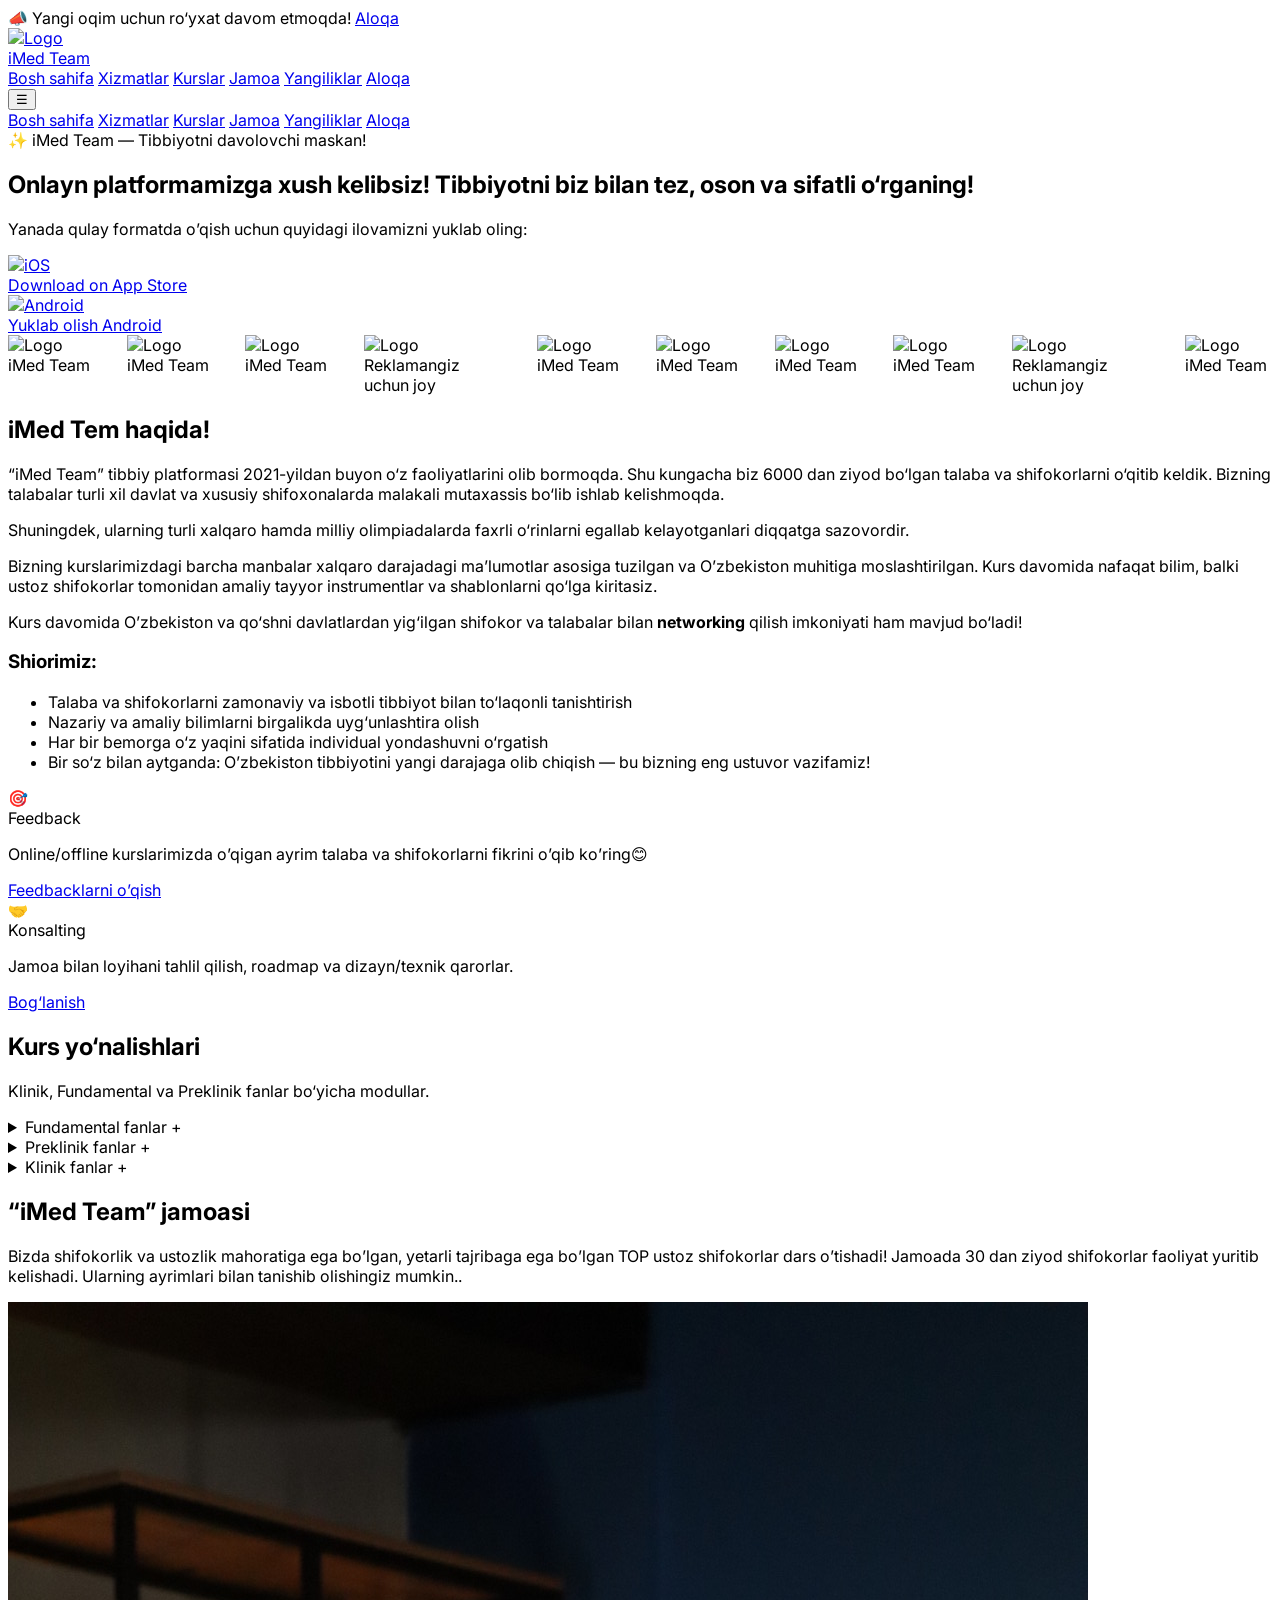
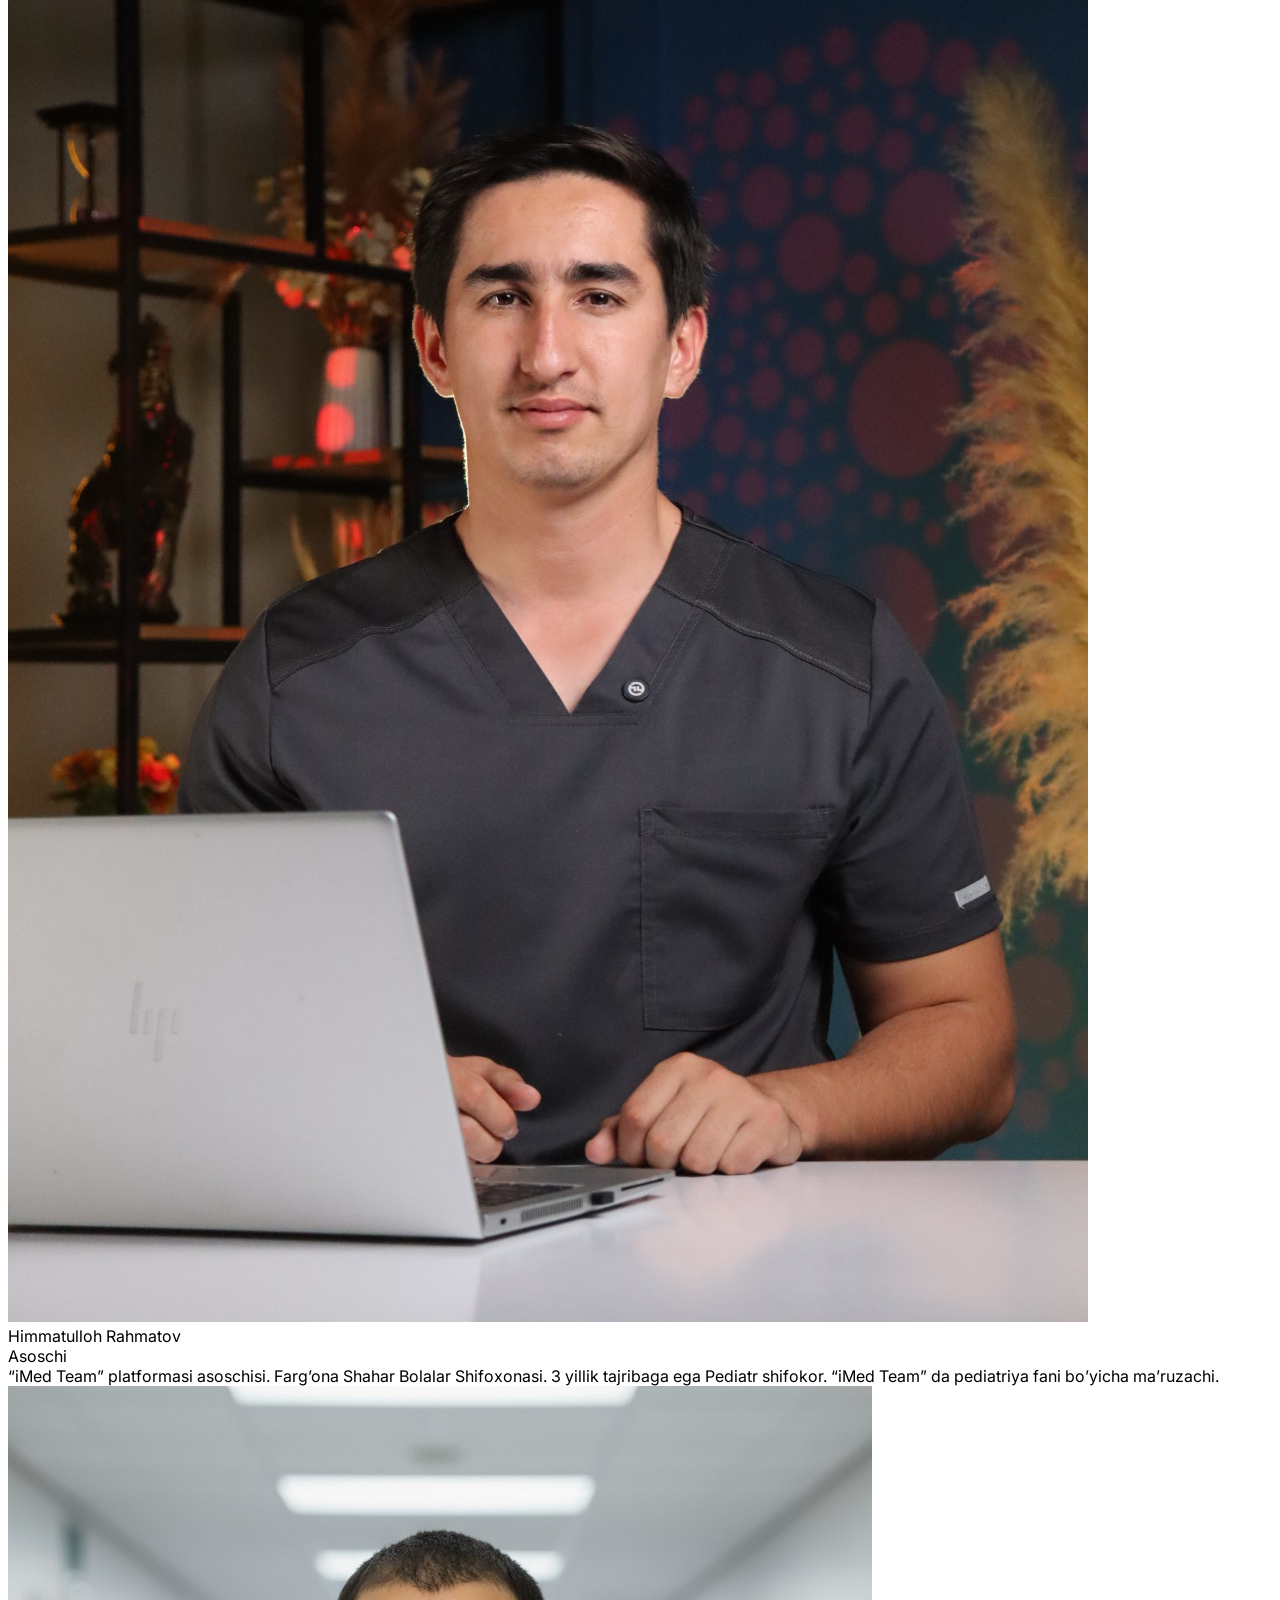
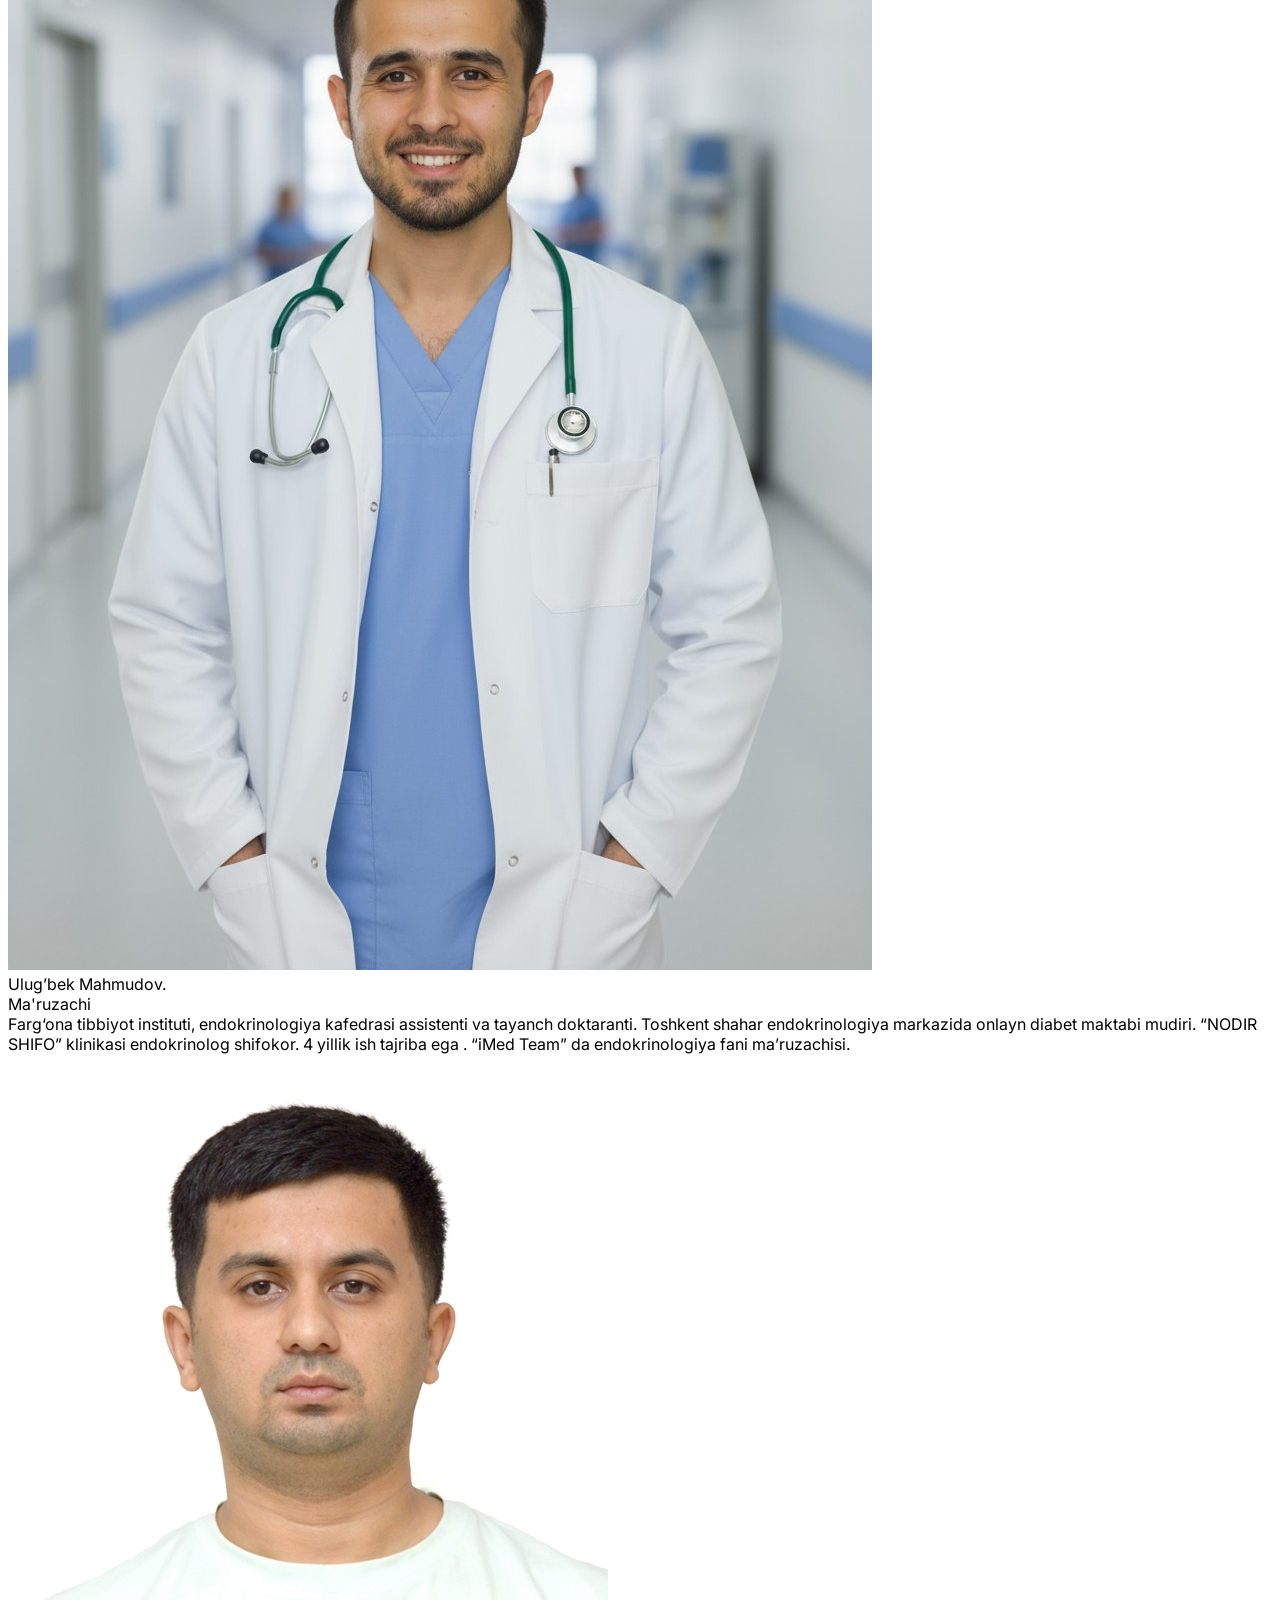
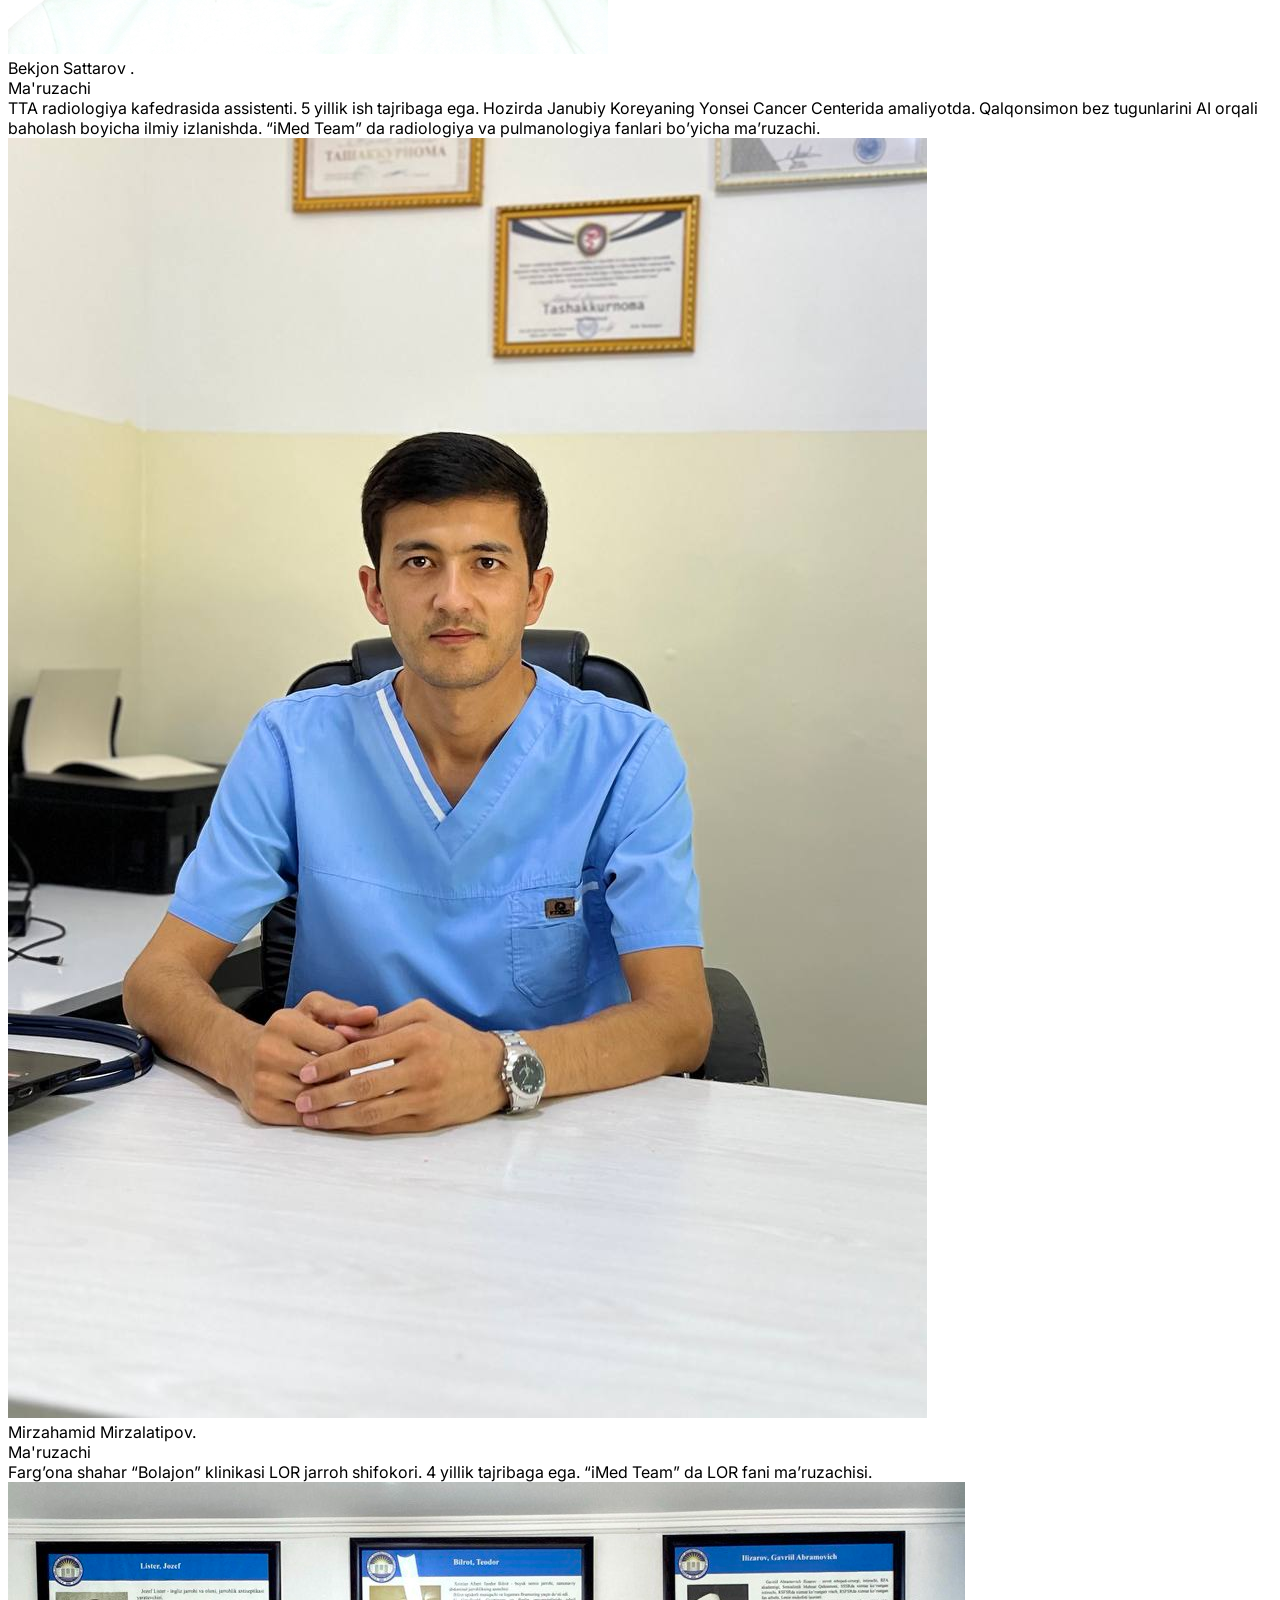
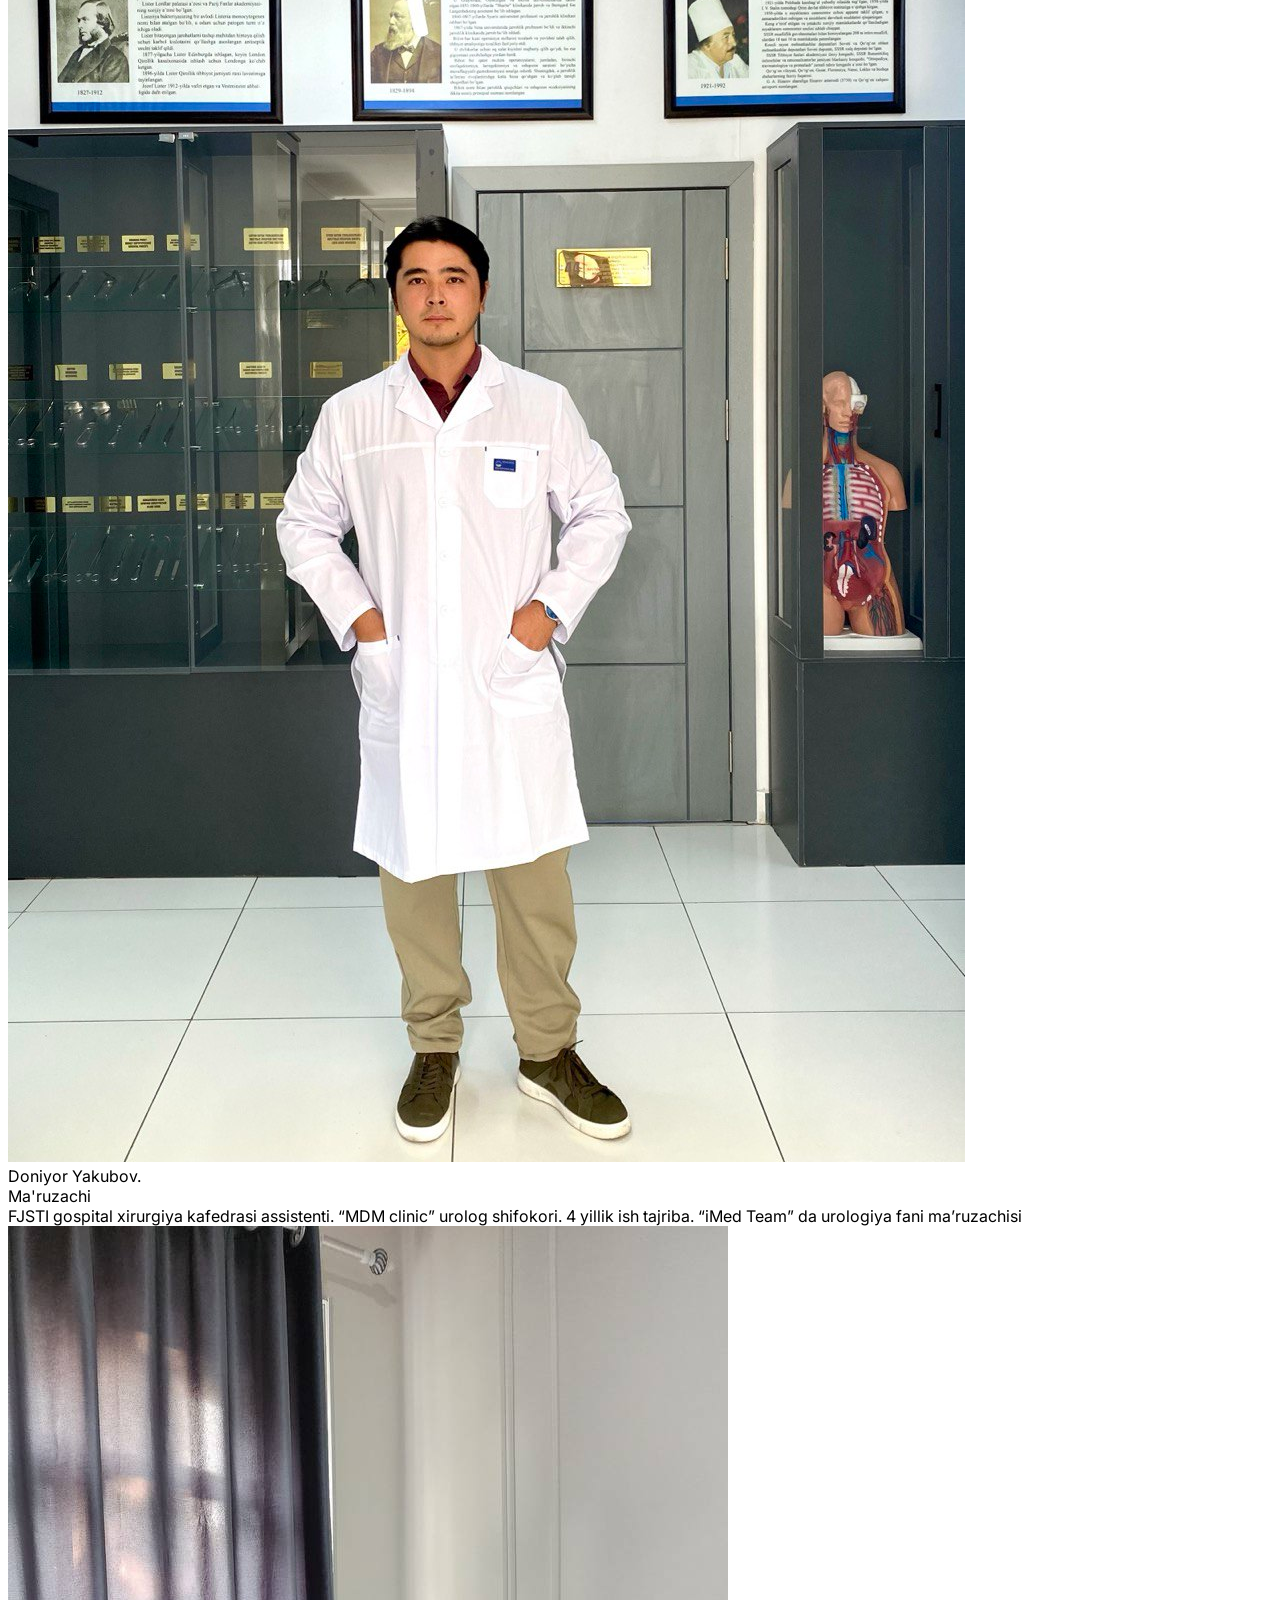
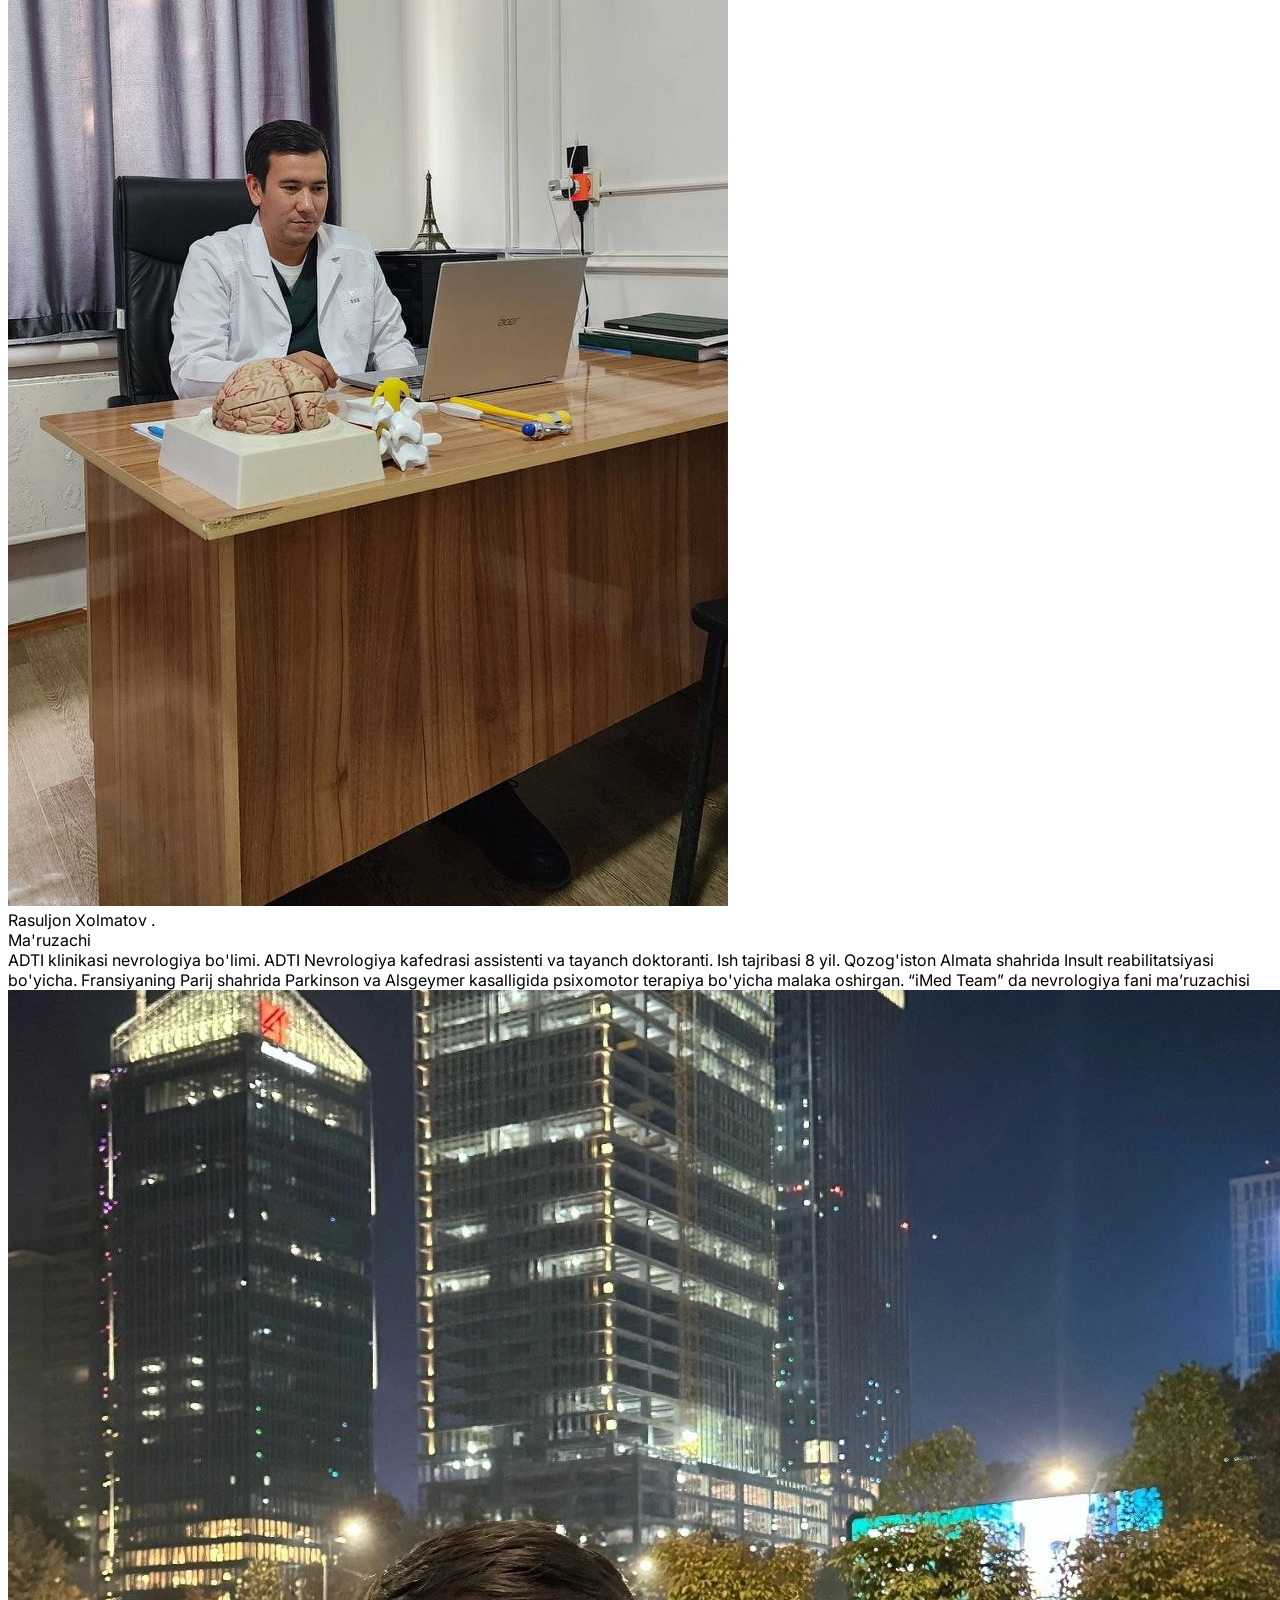
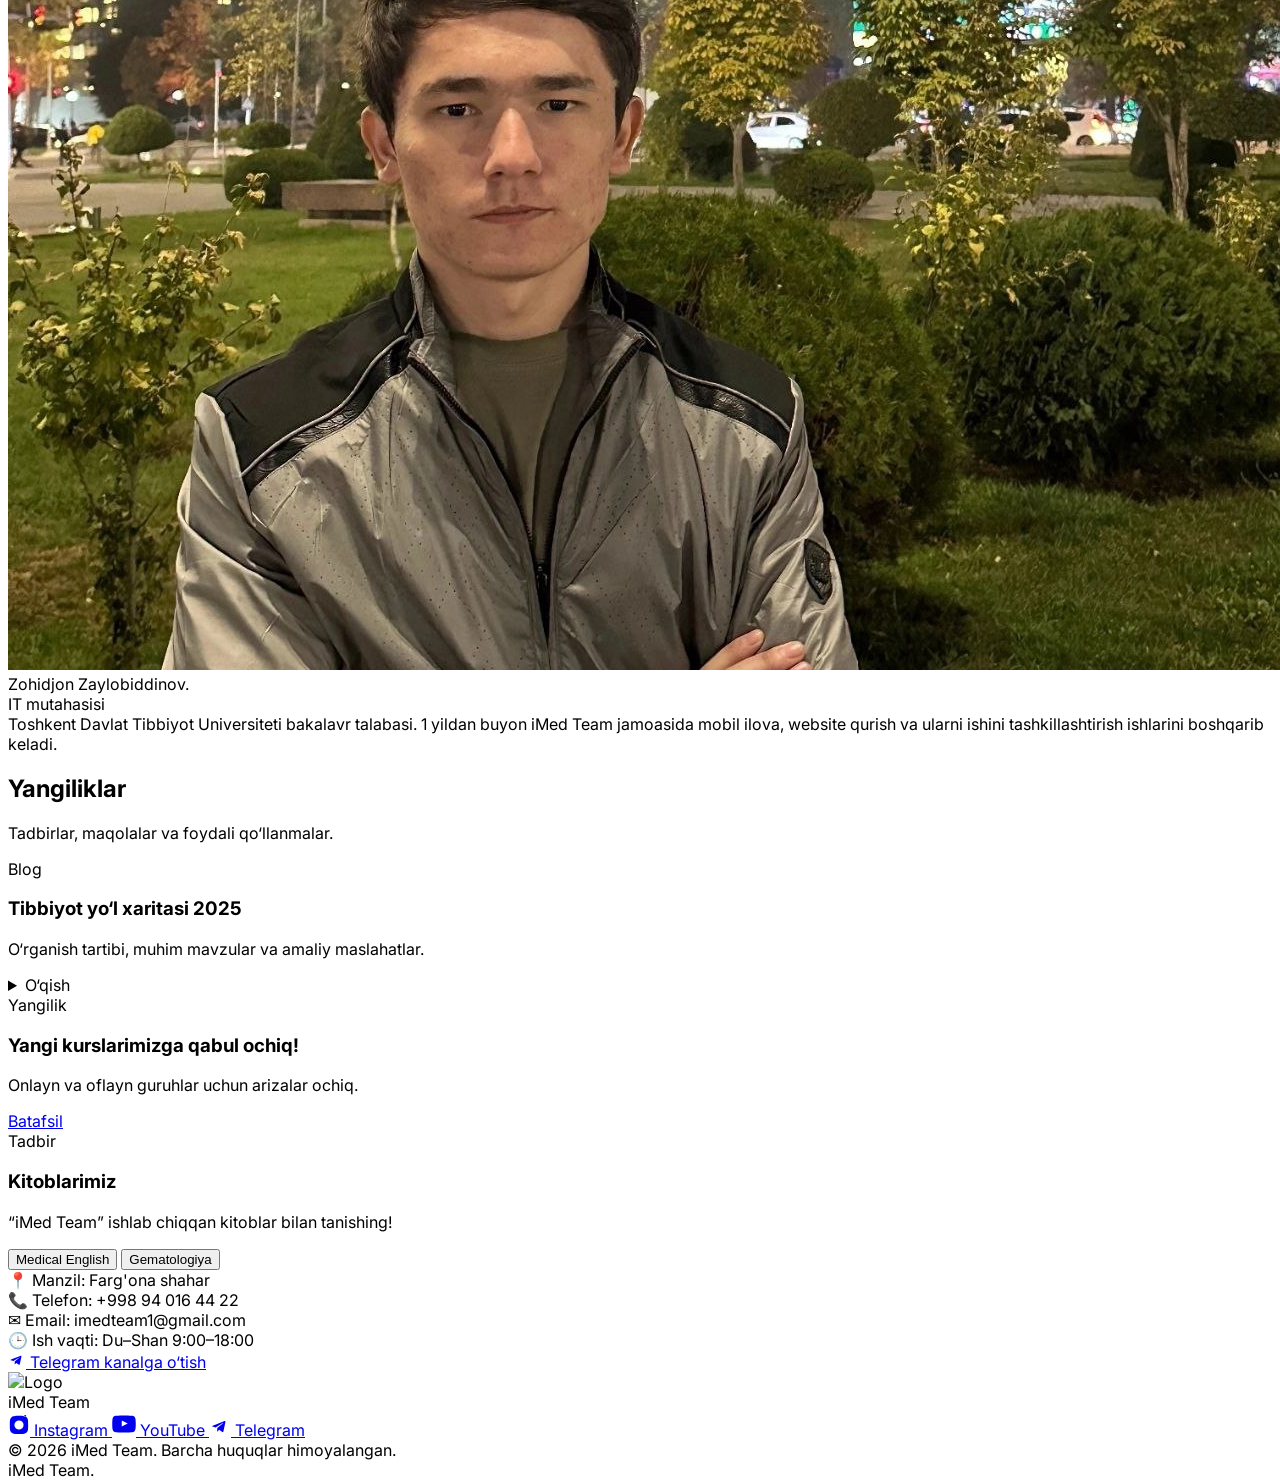
==== commit 46025260: "app download buttons" ====
--- a/index.html
+++ b/index.html
@@ -208,35 +208,34 @@
                     oling:</p>
 
                 <!-- App download buttons -->
-                <div class="mt-8 flex flex-col gap-4">
-
-                    <!-- Android -->
-                    <div
-                        class="flex items-center gap-4 p-3 border border-gray-200 rounded-xl hover:bg-gray-50 transition shadow-sm">
-                        <a href="/assets/app-release.apk" download class="flex-shrink-0">
-                            <img src="https://upload.wikimedia.org/wikipedia/commons/7/78/Google_Play_Store_badge_EN.svg"
-                                alt="Get it on Google Play" class="h-12">
-                        </a>
-                        <div>
-                            <div class="text-gray-700 font-semibold text-base">Android uchun yuklab olish</div>
-                            <div class="text-sm text-gray-500">iMed Team ilovasining so‘nggi versiyasi</div>
+                <div className="flex flex-col sm:flex-row gap-4 w-full sm:w-auto">
+                    <a href="https://apps.apple.com/uz/app/imed-team/id6745555493" target="_blank"
+                        rel="noopener noreferrer"
+                        className="w-full sm:w-auto group relative px-7 py-4 bg-slate-950 text-white rounded-2xl font-bold flex items-center justify-center sm:justify-start gap-4 hover:bg-slate-900 transition-all duration-300 shadow-xl hover:shadow-slate-950/40 active:scale-95 border border-white/5 overflow-hidden">
+                        <div
+                            className="absolute inset-0 bg-gradient-to-tr from-white/5 to-transparent opacity-0 group-hover:opacity-100 transition-opacity">
                         </div>
-                    </div>
-
-                    <!-- iOS -->
-                    <div
-                        class="flex items-center gap-4 p-3 border border-gray-200 rounded-xl hover:bg-gray-50 transition shadow-sm">
-                        <a href="https://apps.apple.com/uz/app/imed-team/id6745555493" target="_blank" rel="noopener"
-                            class="flex-shrink-0">
-                            <img src="https://developer.apple.com/assets/elements/badges/download-on-the-app-store.svg"
-                                alt="Download on the App Store" class="h-12">
-                        </a>
-                        <div>
-                            <div class="text-gray-700 font-semibold text-base">iOS uchun yuklab olish</div>
-                            <div class="text-sm text-gray-500">iPhone va iPad foydalanuvchilari uchun</div>
+                        <img src="https://upload.wikimedia.org/wikipedia/commons/f/fa/Apple_logo_black.svg" alt="iOS"
+                            className="w-7 h-7 brightness-0 invert" />
+                        <div className="flex flex-col items-start leading-none text-left relative z-10">
+                            <span className="text-[10px] uppercase tracking-widest opacity-50 mb-1">Download on</span>
+                            <span className="text-lg font-extrabold tracking-tight">App Store</span>
                         </div>
-                    </div>
-
+                    </a>
+
+                    <a href="https://minio.imedteam.uz/imed/imedteam_3.0.0_17.apk" target="_blank"
+                        rel="noopener noreferrer"
+                        className="w-full sm:w-auto group relative px-7 py-4 bg-slate-950 text-white rounded-2xl font-bold flex items-center justify-center sm:justify-start gap-4 hover:bg-slate-900 transition-all duration-300 shadow-xl hover:shadow-slate-950/40 active:scale-95 border border-white/5 overflow-hidden">
+                        <div
+                            className="absolute inset-0 bg-gradient-to-tr from-white/5 to-transparent opacity-0 group-hover:opacity-100 transition-opacity">
+                        </div>
+                        <img src="https://www.vectorlogo.zone/logos/android/android-icon.svg" alt="Android"
+                            className="w-7 h-7" />
+                        <div className="flex flex-col items-start leading-none text-left relative z-10">
+                            <span className="text-[10px] uppercase tracking-widest opacity-50 mb-1">Yuklab olish</span>
+                            <span className="text-lg font-extrabold tracking-tight">Android</span>
+                        </div>
+                    </a>
                 </div>
 
 
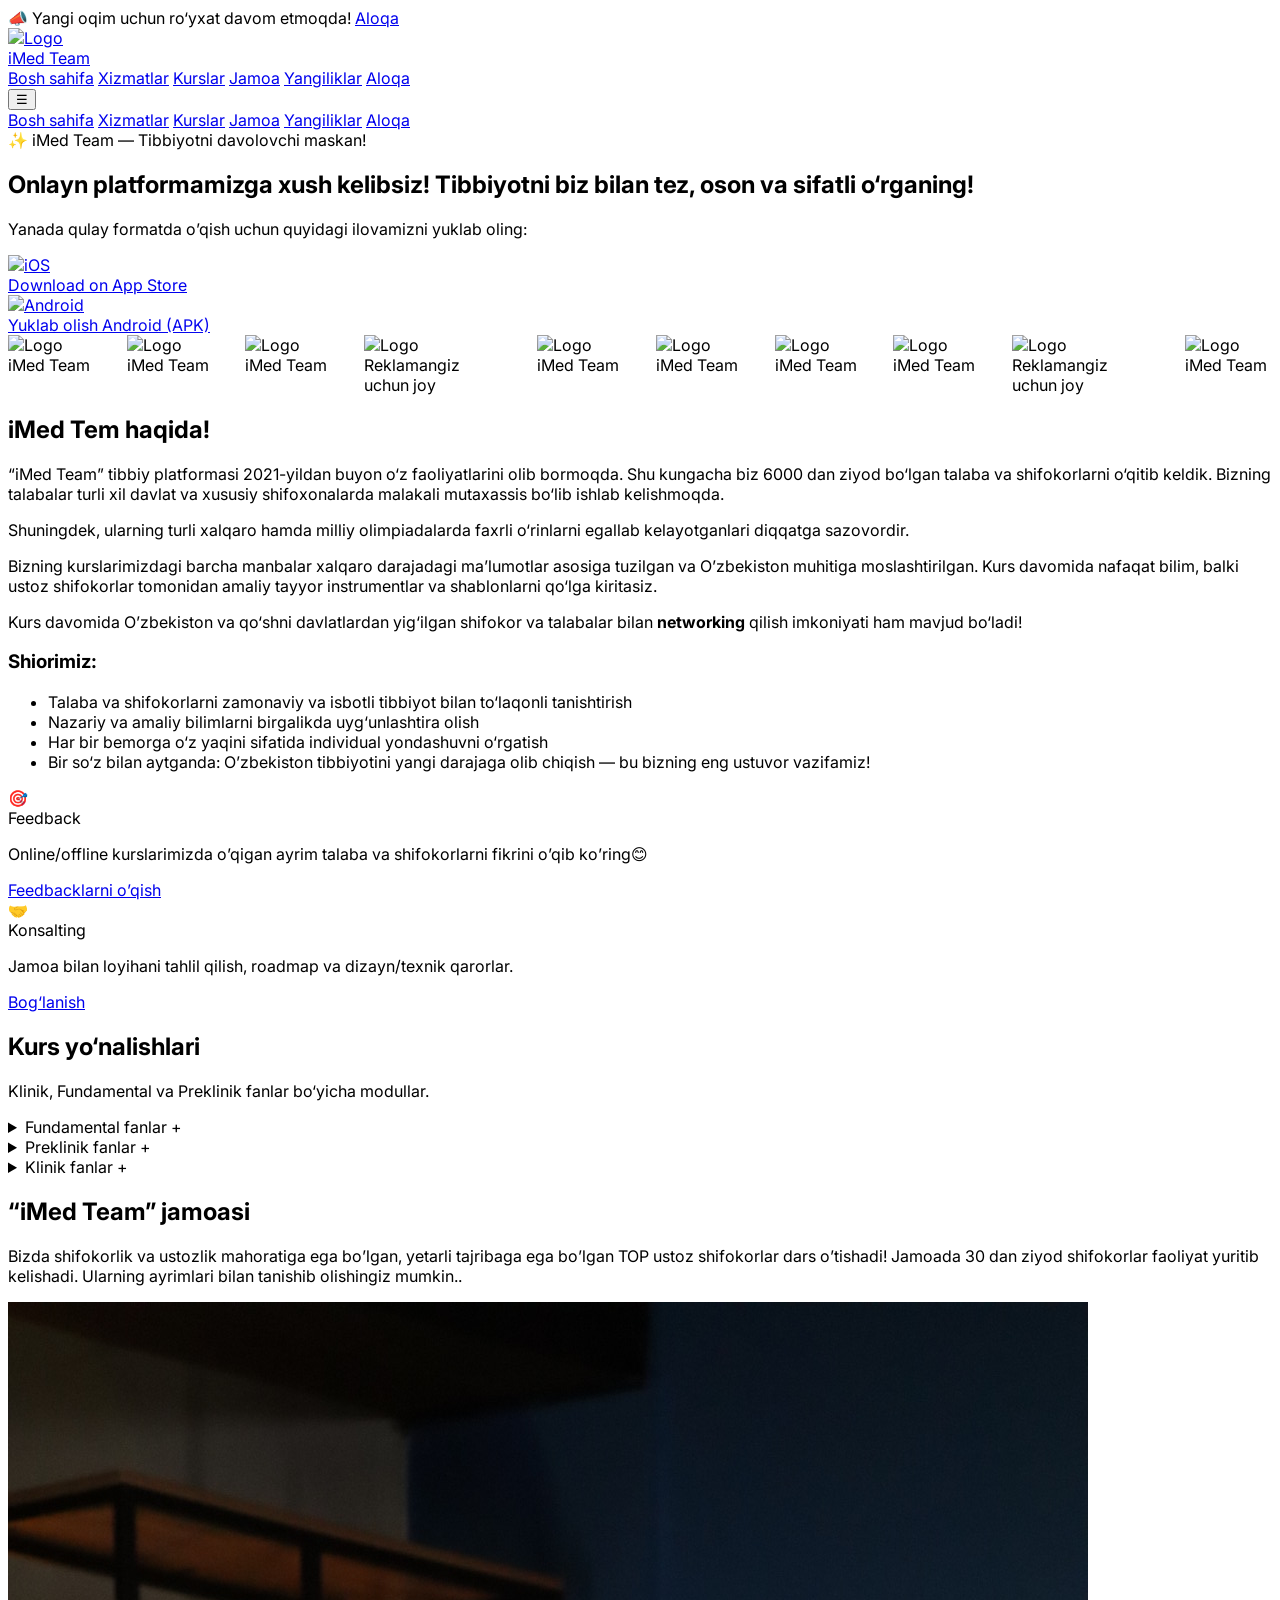
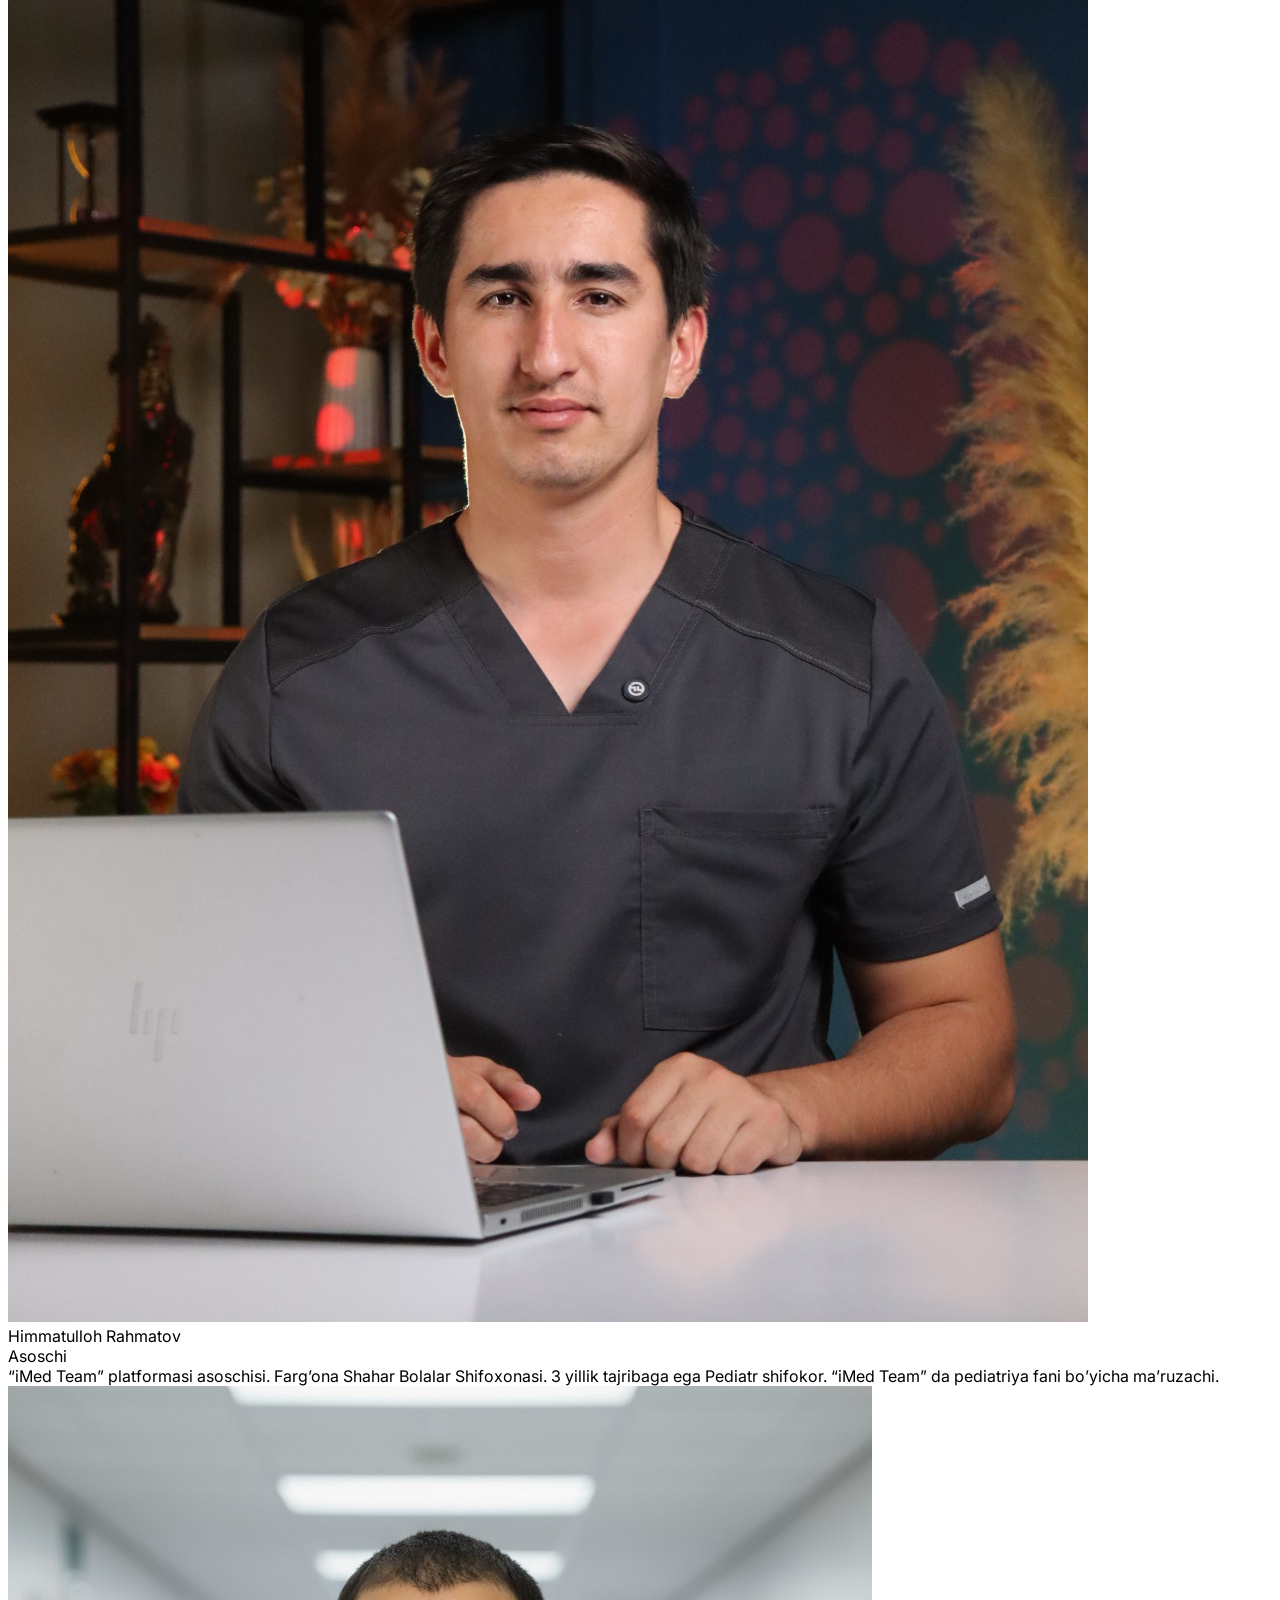
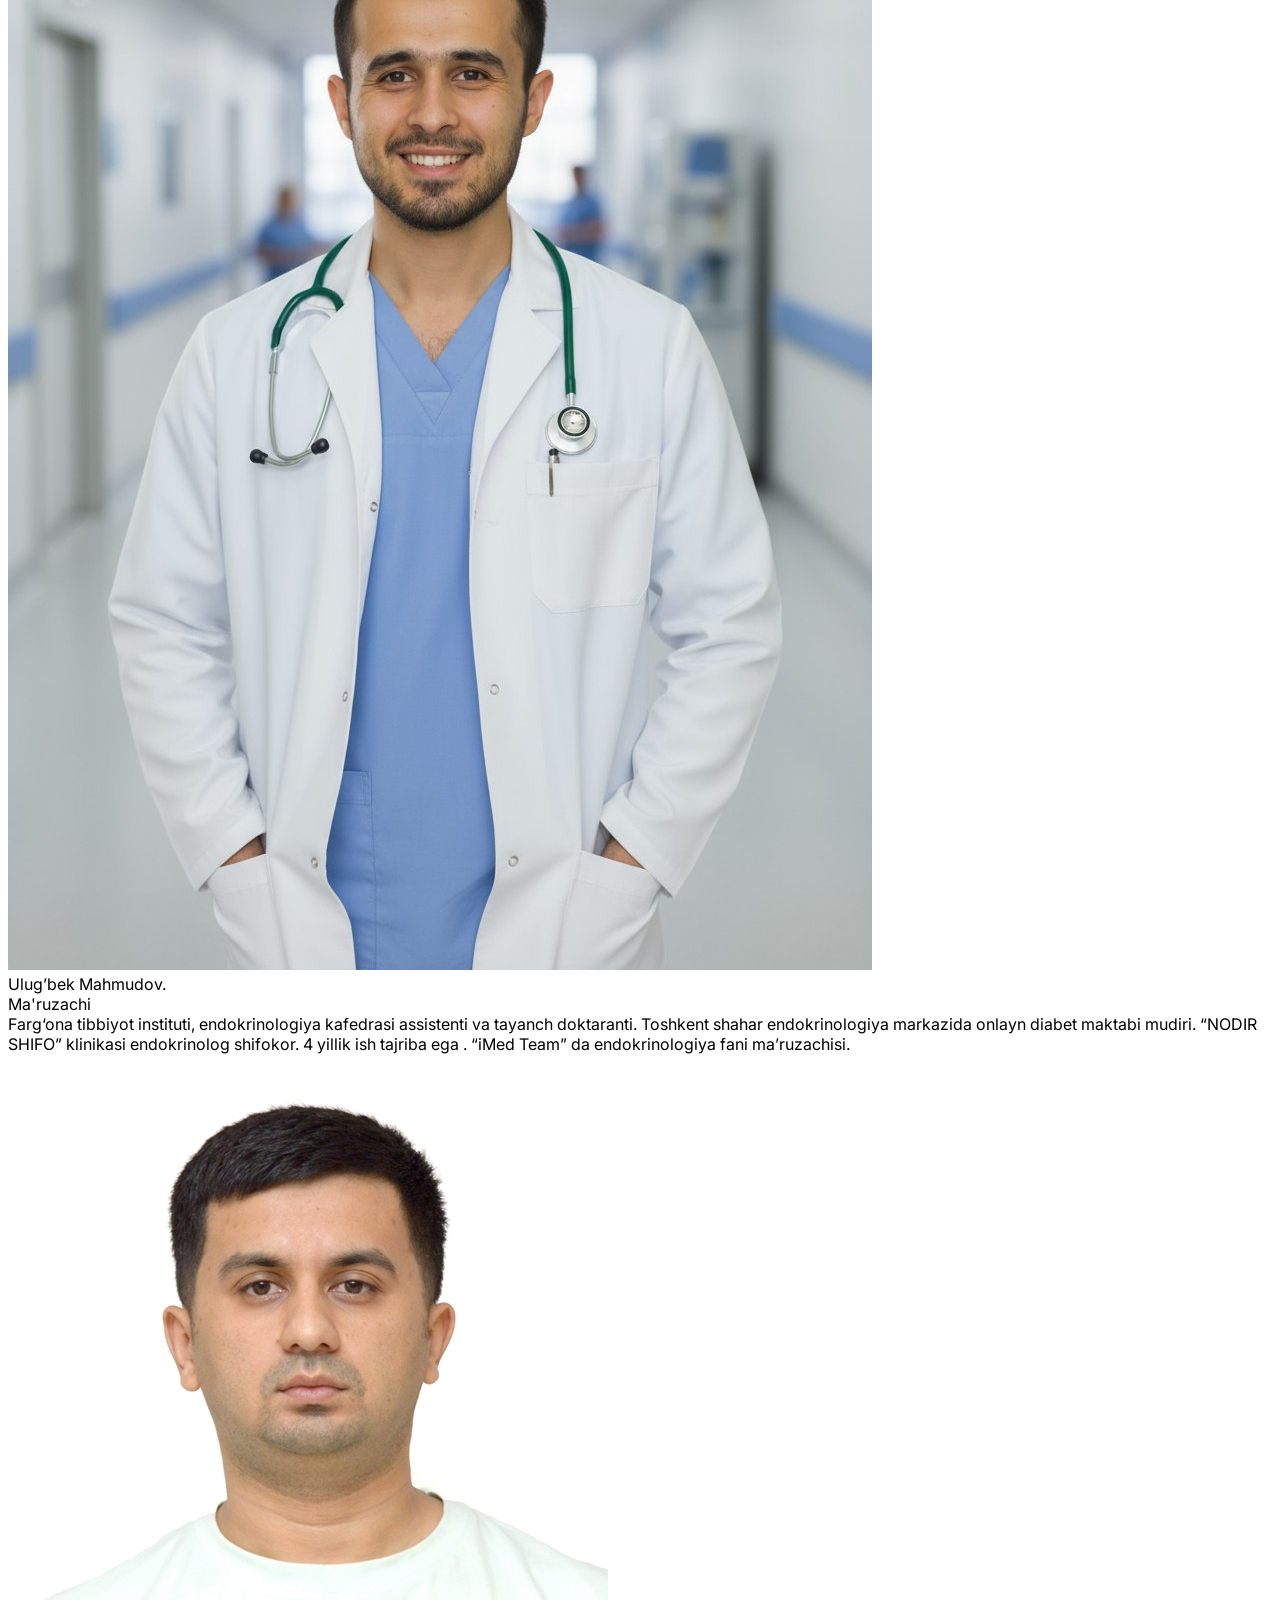
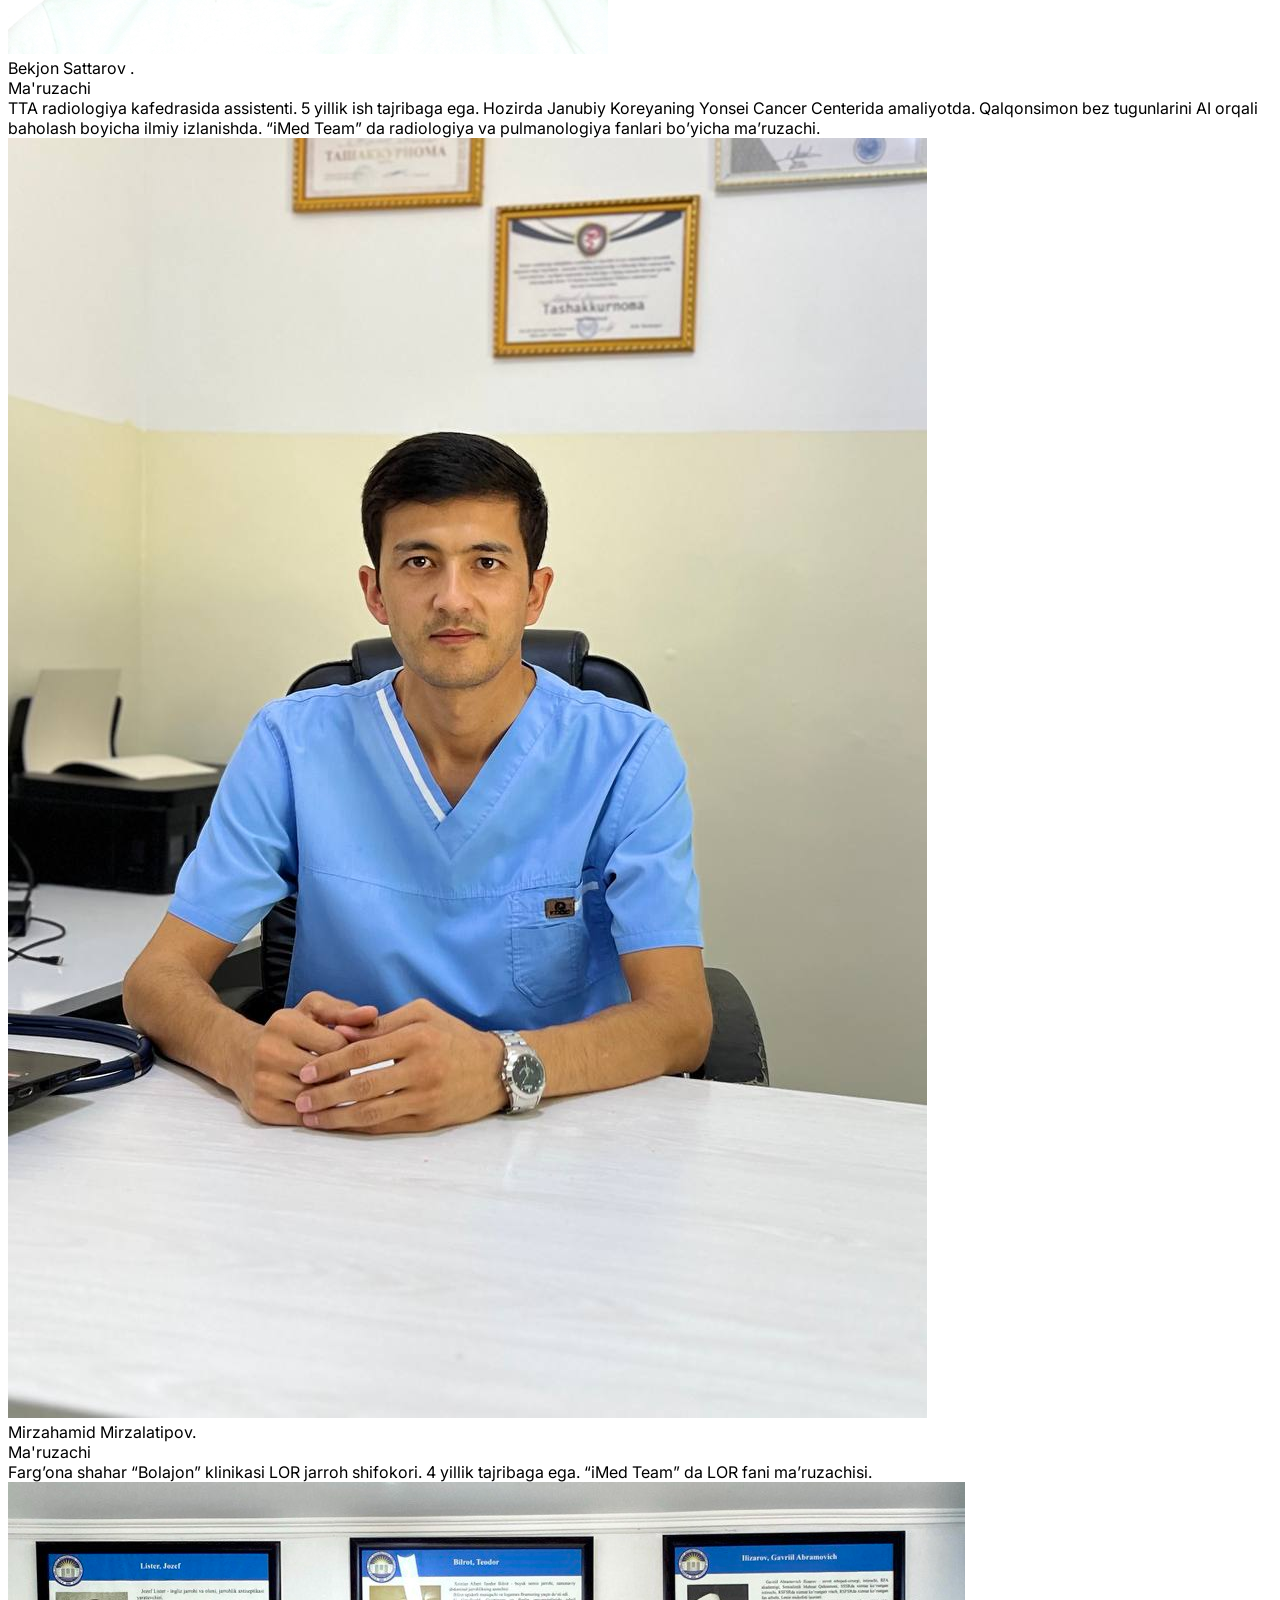
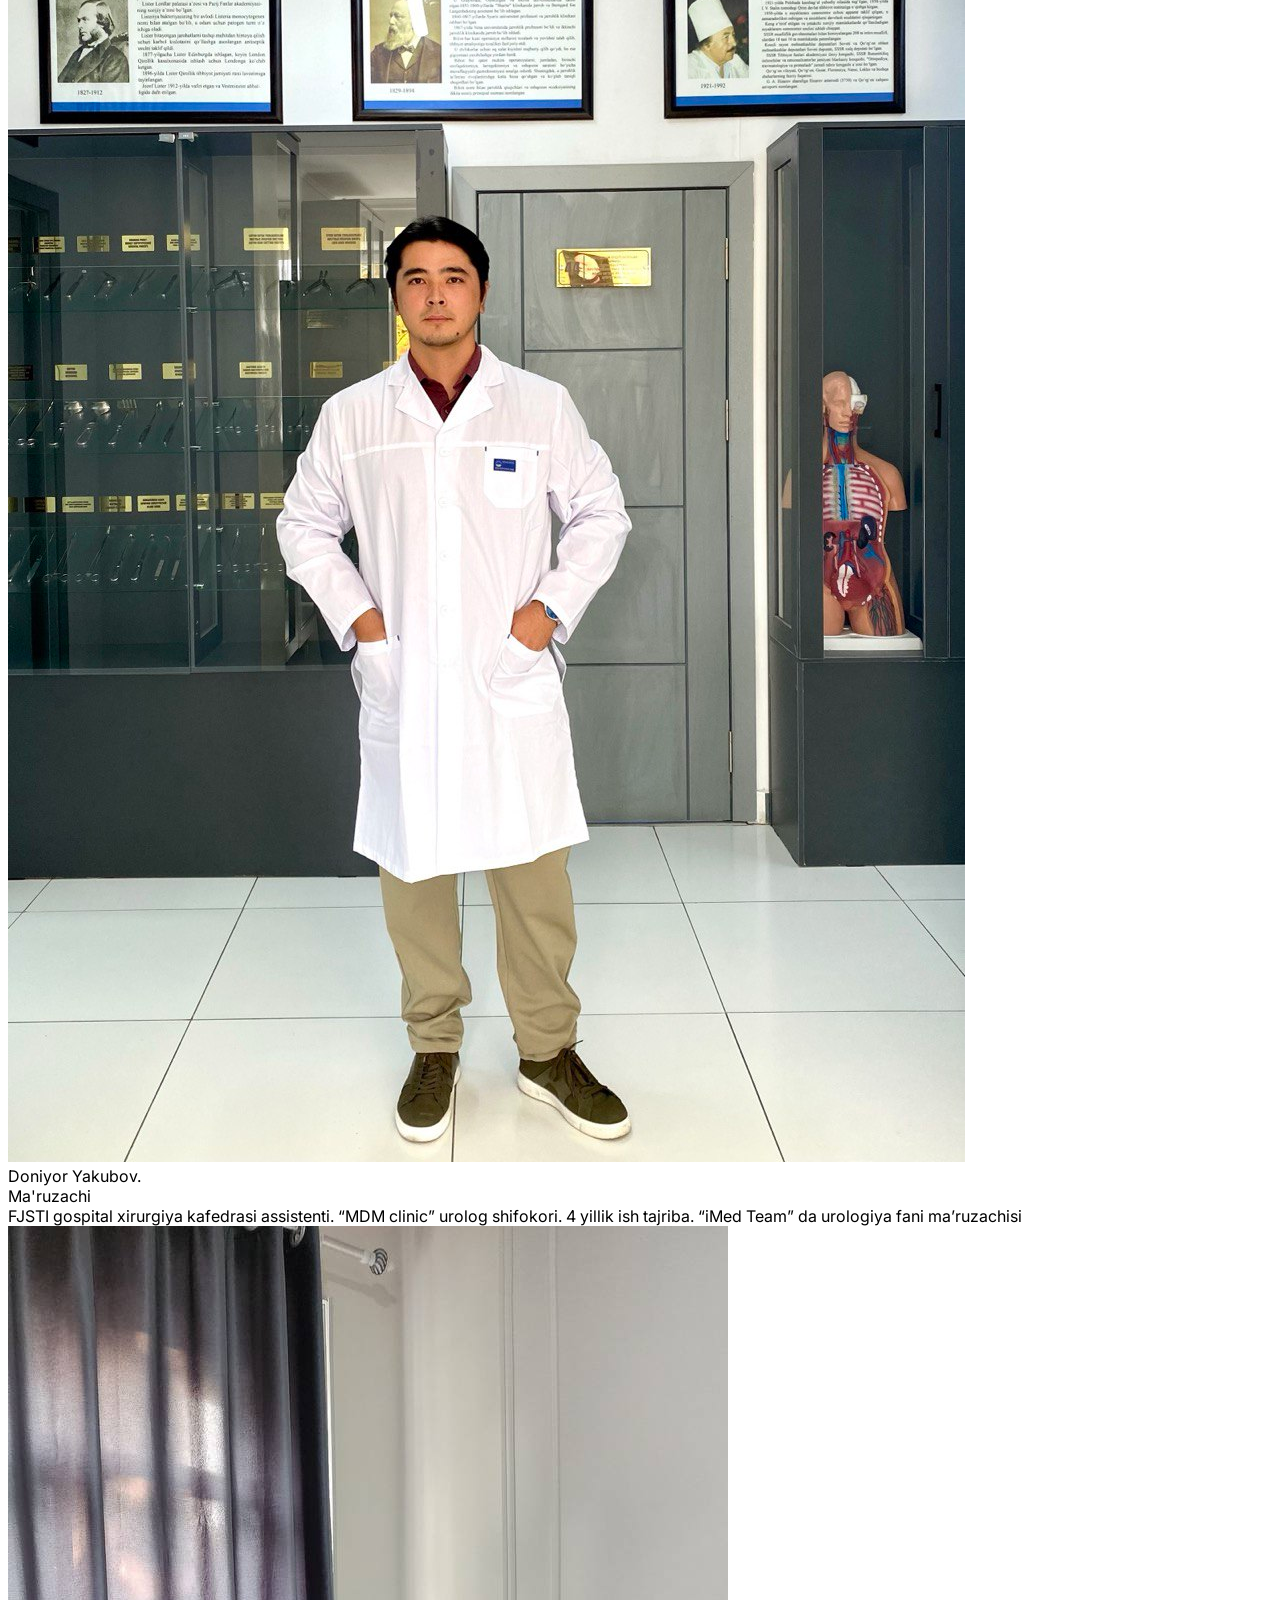
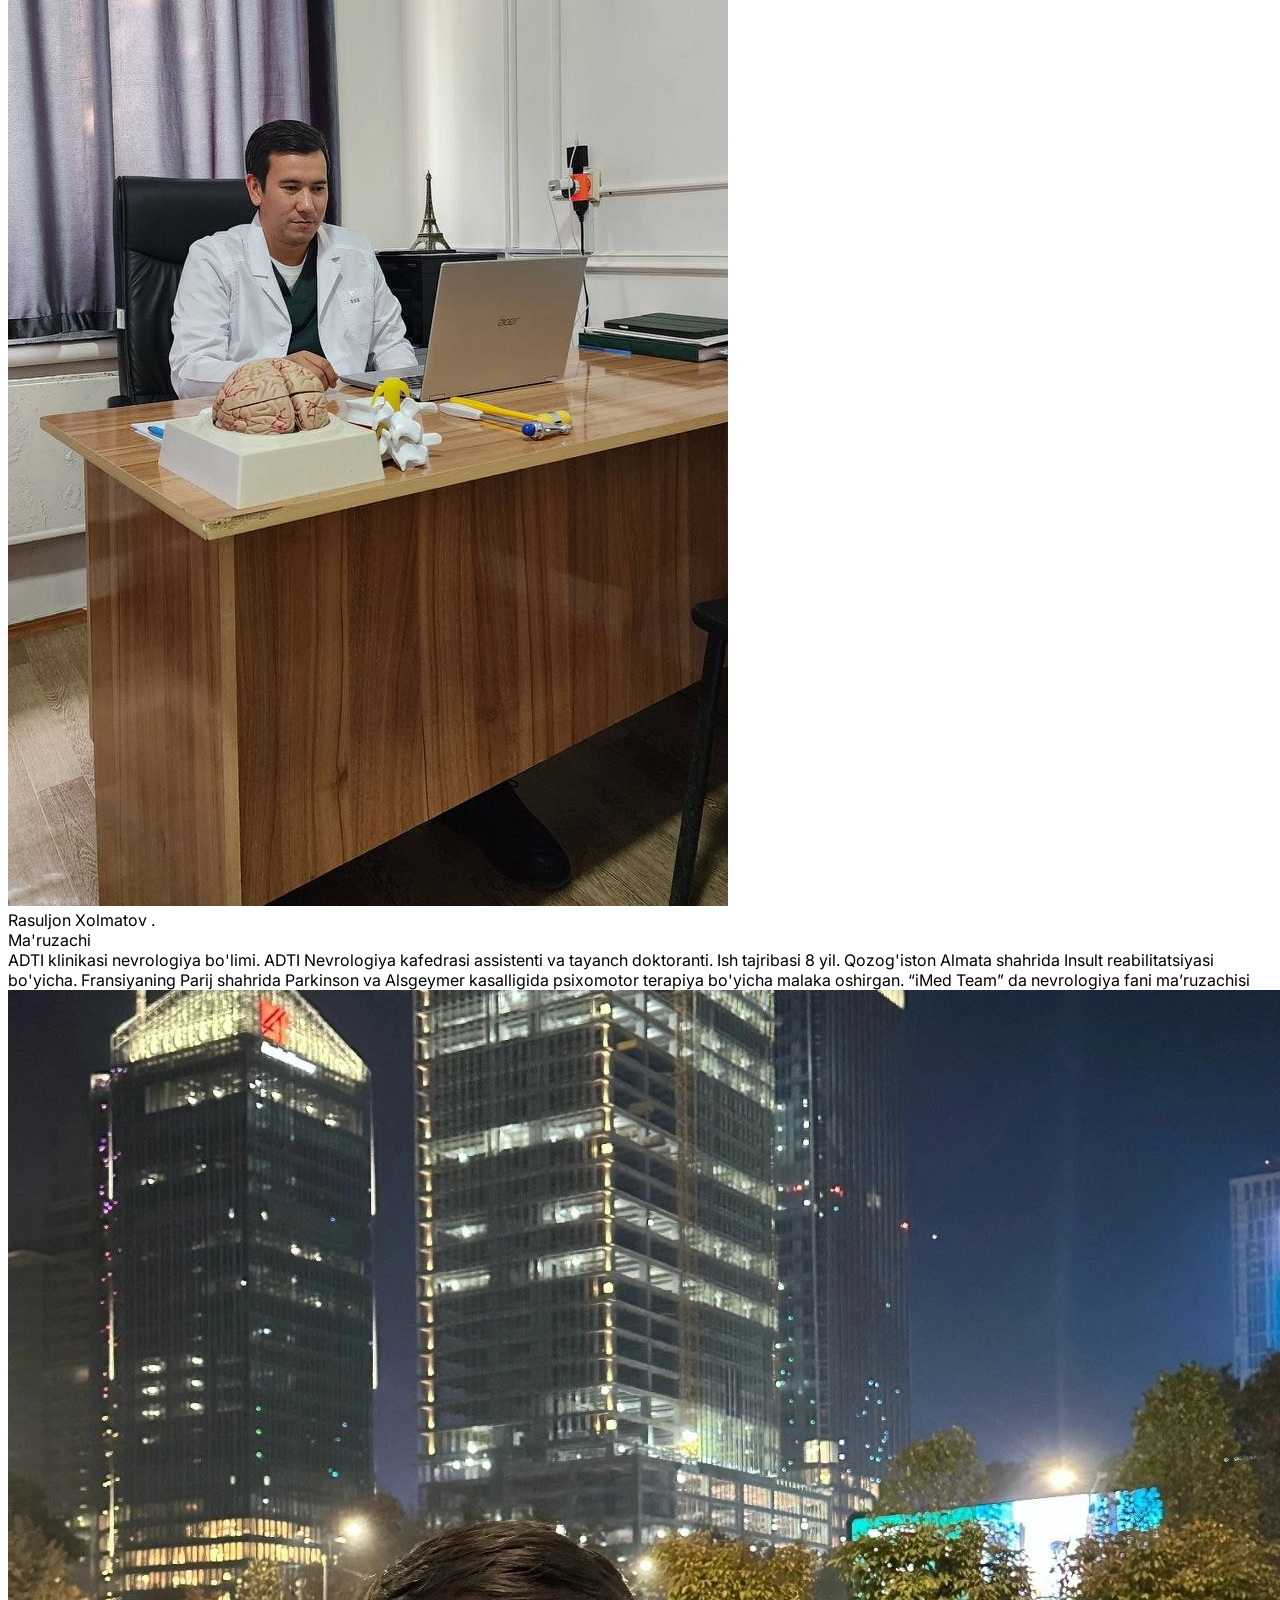
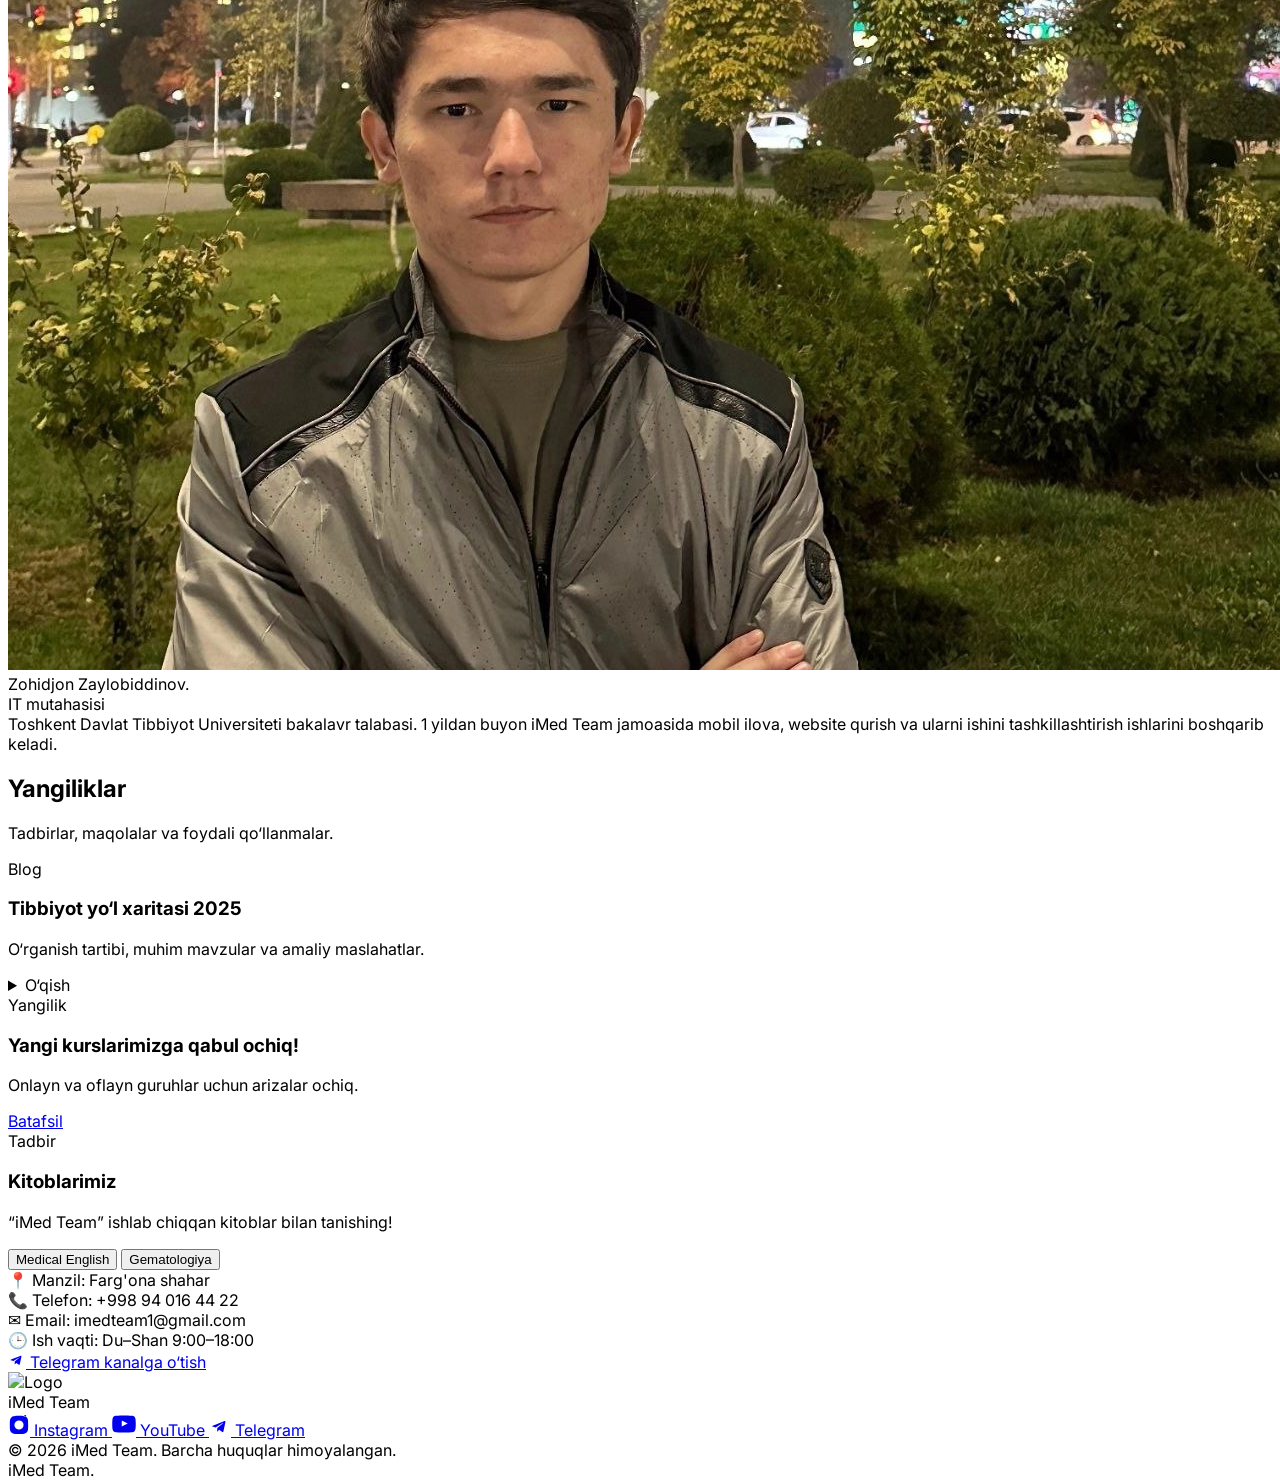
==== commit e809c992: "some styles app dwonload buttons" ====
--- a/index.html
+++ b/index.html
@@ -115,6 +115,32 @@
                 transform: translateX(-50%);
             }
         }
+
+        @keyframes shimmer {
+            0% {
+                transform: translateX(-100%);
+            }
+
+            100% {
+                transform: translateX(100%);
+            }
+        }
+
+        .shimmer-effect {
+            position: relative;
+            overflow: hidden;
+        }
+
+        .shimmer-effect::after {
+            content: "";
+            position: absolute;
+            top: 0;
+            left: 0;
+            width: 100%;
+            height: 100%;
+            background: linear-gradient(90deg, transparent, rgba(255, 255, 255, 0.1), transparent);
+            animation: shimmer 3s infinite;
+        }
     </style>
 </head>
 
@@ -208,32 +234,32 @@
                     oling:</p>
 
                 <!-- App download buttons -->
-                <div className="flex flex-col sm:flex-row gap-4 w-full sm:w-auto">
+                <div class="flex flex-col sm:flex-row gap-4 w-full sm:w-auto mt-8">
+                    <!-- App Store -->
                     <a href="https://apps.apple.com/uz/app/imed-team/id6745555493" target="_blank"
                         rel="noopener noreferrer"
-                        className="w-full sm:w-auto group relative px-7 py-4 bg-slate-950 text-white rounded-2xl font-bold flex items-center justify-center sm:justify-start gap-4 hover:bg-slate-900 transition-all duration-300 shadow-xl hover:shadow-slate-950/40 active:scale-95 border border-white/5 overflow-hidden">
-                        <div
-                            className="absolute inset-0 bg-gradient-to-tr from-white/5 to-transparent opacity-0 group-hover:opacity-100 transition-opacity">
-                        </div>
+                        class="group relative flex items-center justify-center sm:justify-start gap-4 px-8 py-4 bg-slate-950 text-white rounded-2xl overflow-hidden shadow-2xl transition-all duration-300 hover:scale-[1.03] hover:shadow-primary-500/20 active:scale-95 border border-white/5 hover:border-white/10 shimmer-effect">
                         <img src="https://upload.wikimedia.org/wikipedia/commons/f/fa/Apple_logo_black.svg" alt="iOS"
-                            className="w-7 h-7 brightness-0 invert" />
-                        <div className="flex flex-col items-start leading-none text-left relative z-10">
-                            <span className="text-[10px] uppercase tracking-widest opacity-50 mb-1">Download on</span>
-                            <span className="text-lg font-extrabold tracking-tight">App Store</span>
+                            class="w-7 h-7 brightness-0 invert" />
+                        <div class="flex flex-col items-start leading-tight">
+                            <span
+                                class="text-[10px] uppercase font-bold tracking-[0.15em] text-slate-400 group-hover:text-slate-300 transition-colors">Download
+                                on</span>
+                            <span class="text-xl font-extrabold tracking-tight">App Store</span>
                         </div>
                     </a>
 
+                    <!-- Android -->
                     <a href="https://minio.imedteam.uz/imed/imedteam_3.0.0_17.apk" target="_blank"
                         rel="noopener noreferrer"
-                        className="w-full sm:w-auto group relative px-7 py-4 bg-slate-950 text-white rounded-2xl font-bold flex items-center justify-center sm:justify-start gap-4 hover:bg-slate-900 transition-all duration-300 shadow-xl hover:shadow-slate-950/40 active:scale-95 border border-white/5 overflow-hidden">
-                        <div
-                            className="absolute inset-0 bg-gradient-to-tr from-white/5 to-transparent opacity-0 group-hover:opacity-100 transition-opacity">
-                        </div>
+                        class="group relative flex items-center justify-center sm:justify-start gap-4 px-8 py-4 bg-slate-950 text-white rounded-2xl overflow-hidden shadow-2xl transition-all duration-300 hover:scale-[1.03] hover:shadow-primary-500/20 active:scale-95 border border-white/5 hover:border-white/10 shimmer-effect">
                         <img src="https://www.vectorlogo.zone/logos/android/android-icon.svg" alt="Android"
-                            className="w-7 h-7" />
-                        <div className="flex flex-col items-start leading-none text-left relative z-10">
-                            <span className="text-[10px] uppercase tracking-widest opacity-50 mb-1">Yuklab olish</span>
-                            <span className="text-lg font-extrabold tracking-tight">Android</span>
+                            class="w-7 h-7" />
+                        <div class="flex flex-col items-start leading-tight">
+                            <span
+                                class="text-[10px] uppercase font-bold tracking-[0.15em] text-slate-400 group-hover:text-slate-300 transition-colors">Yuklab
+                                olish</span>
+                            <span class="text-xl font-extrabold tracking-tight">Android (APK)</span>
                         </div>
                     </a>
                 </div>
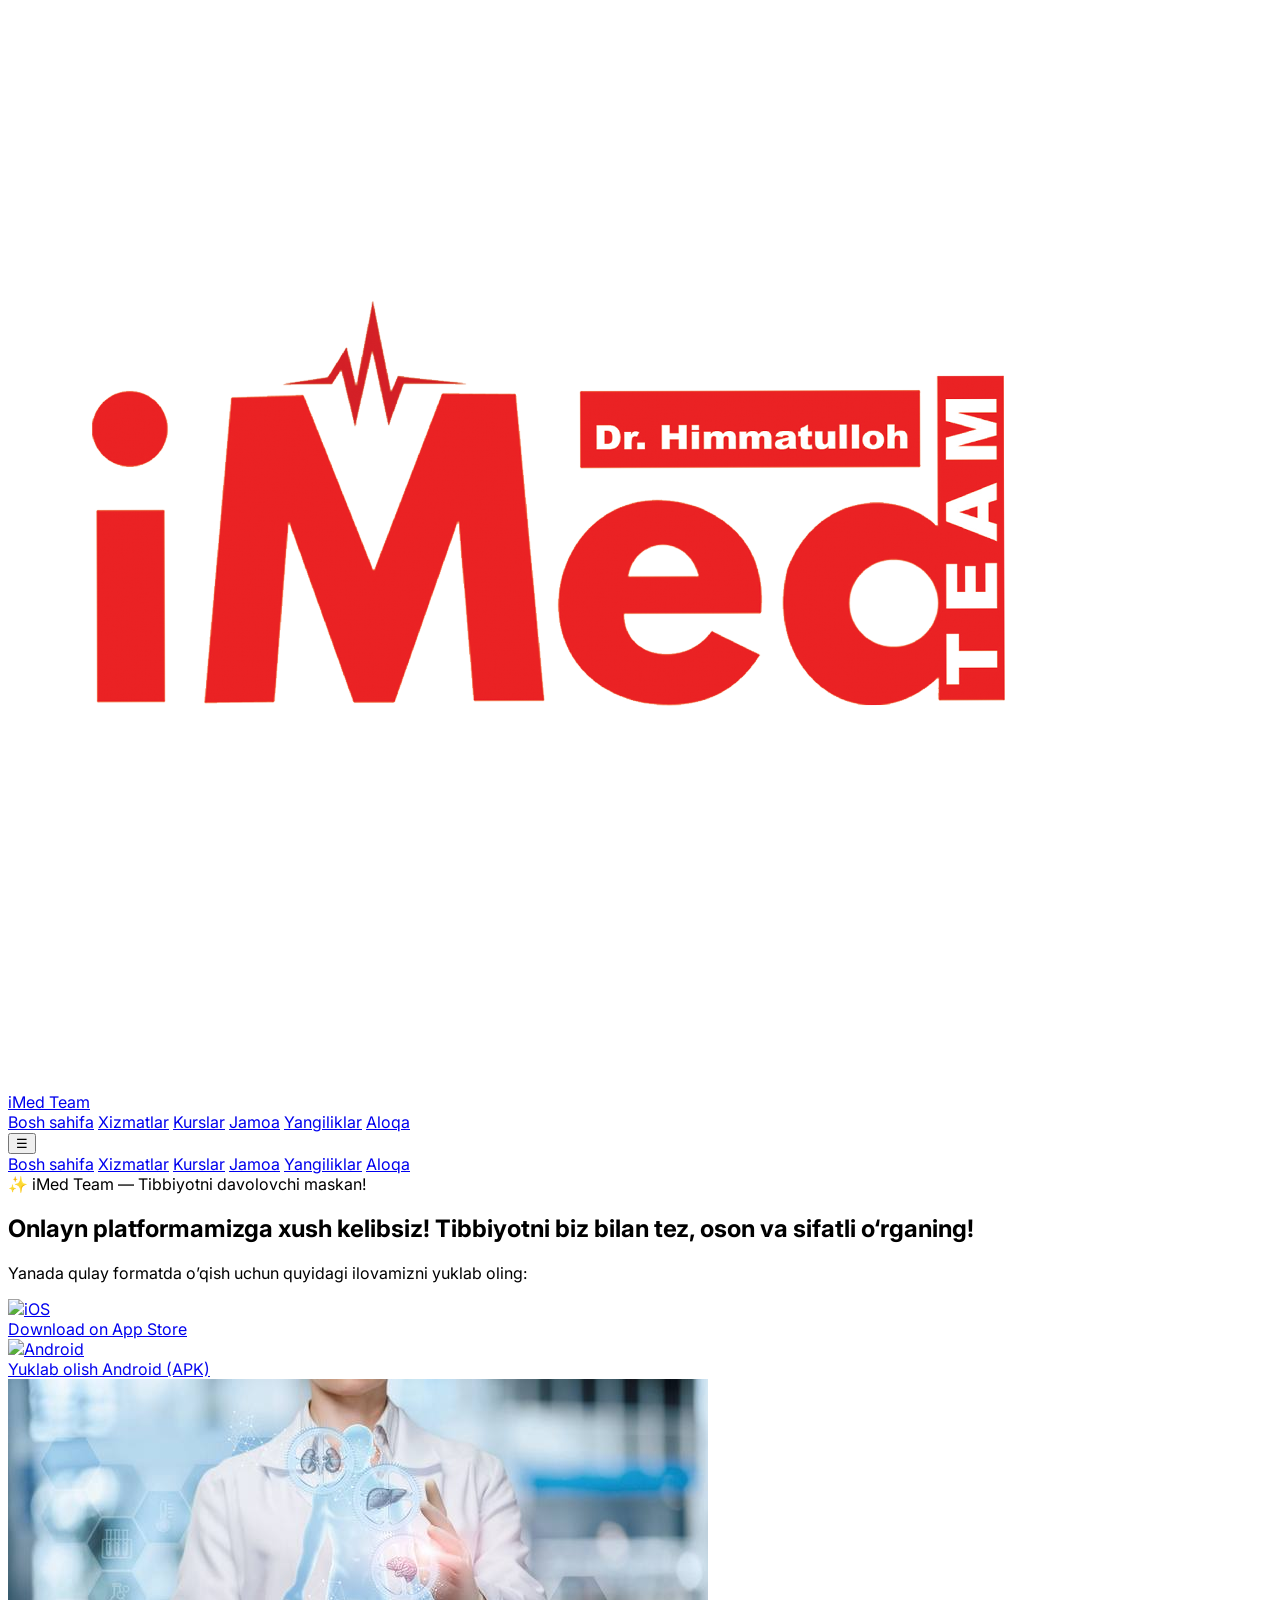
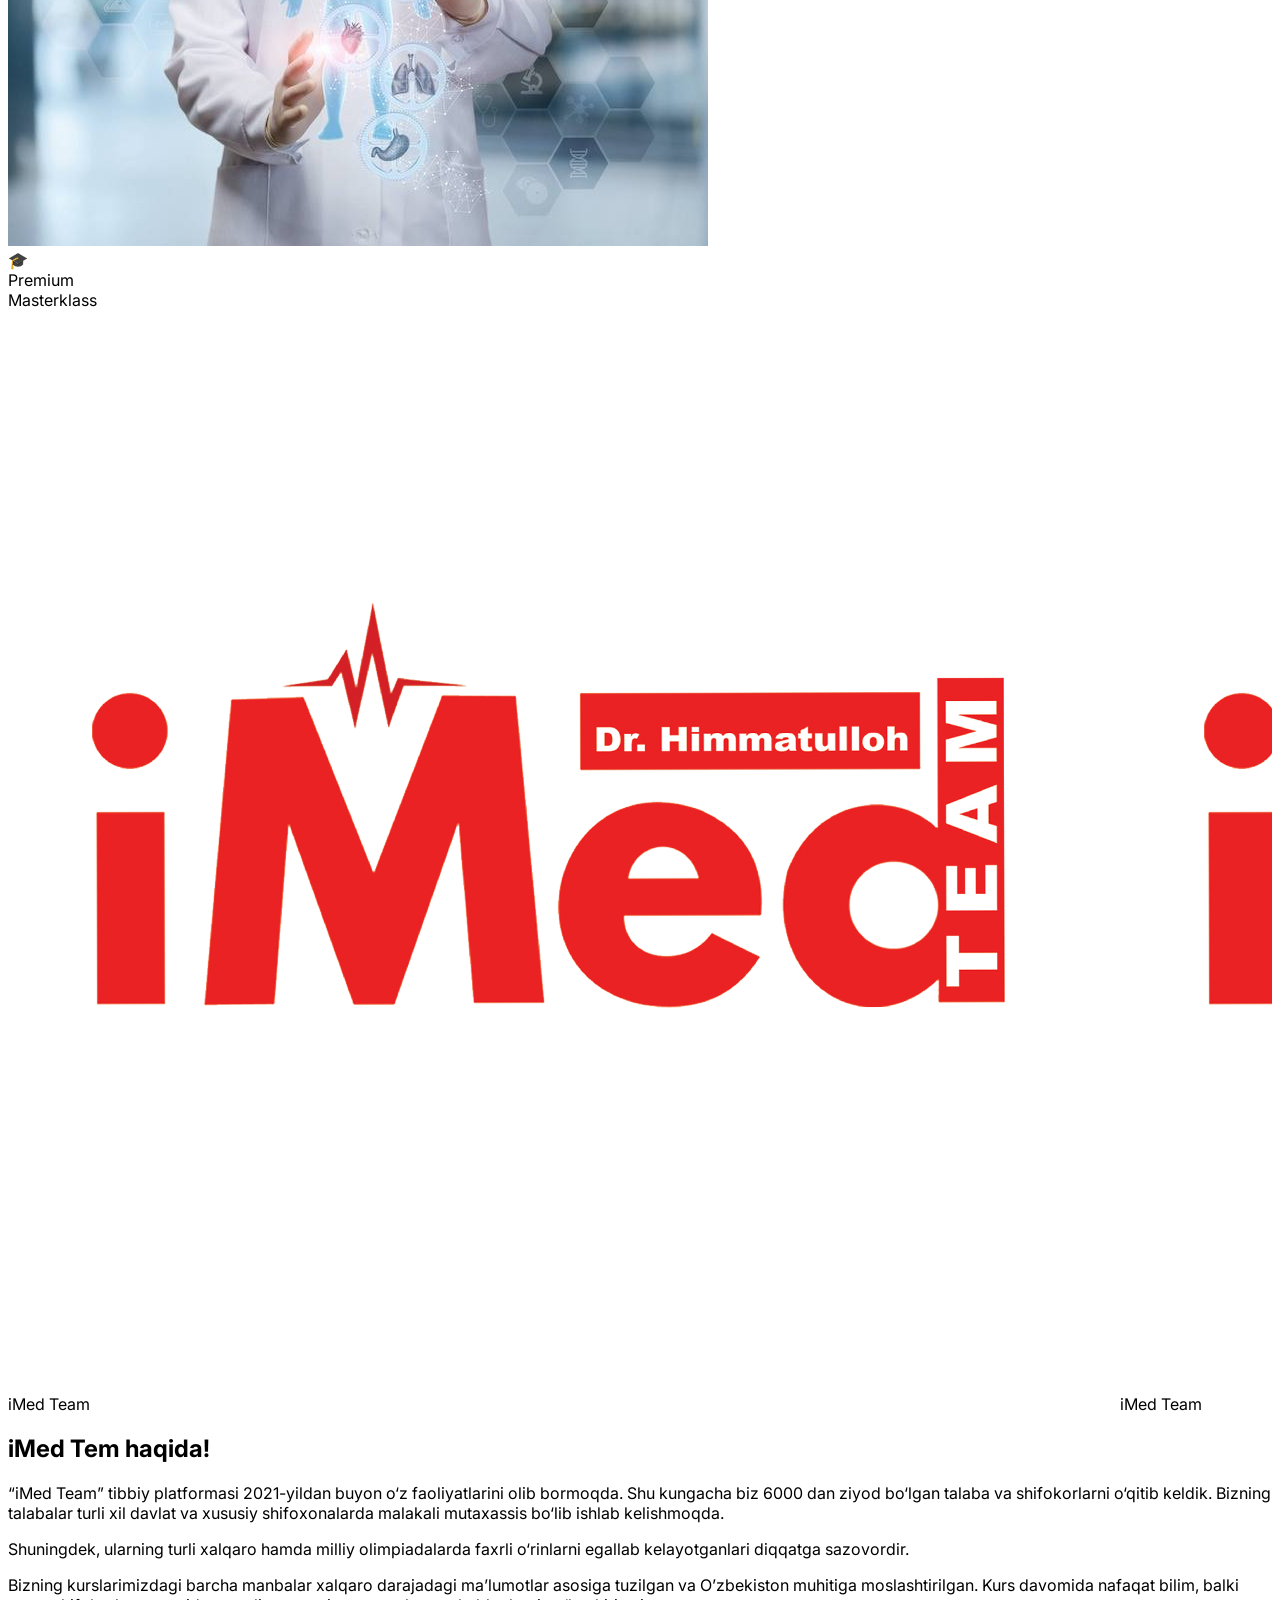
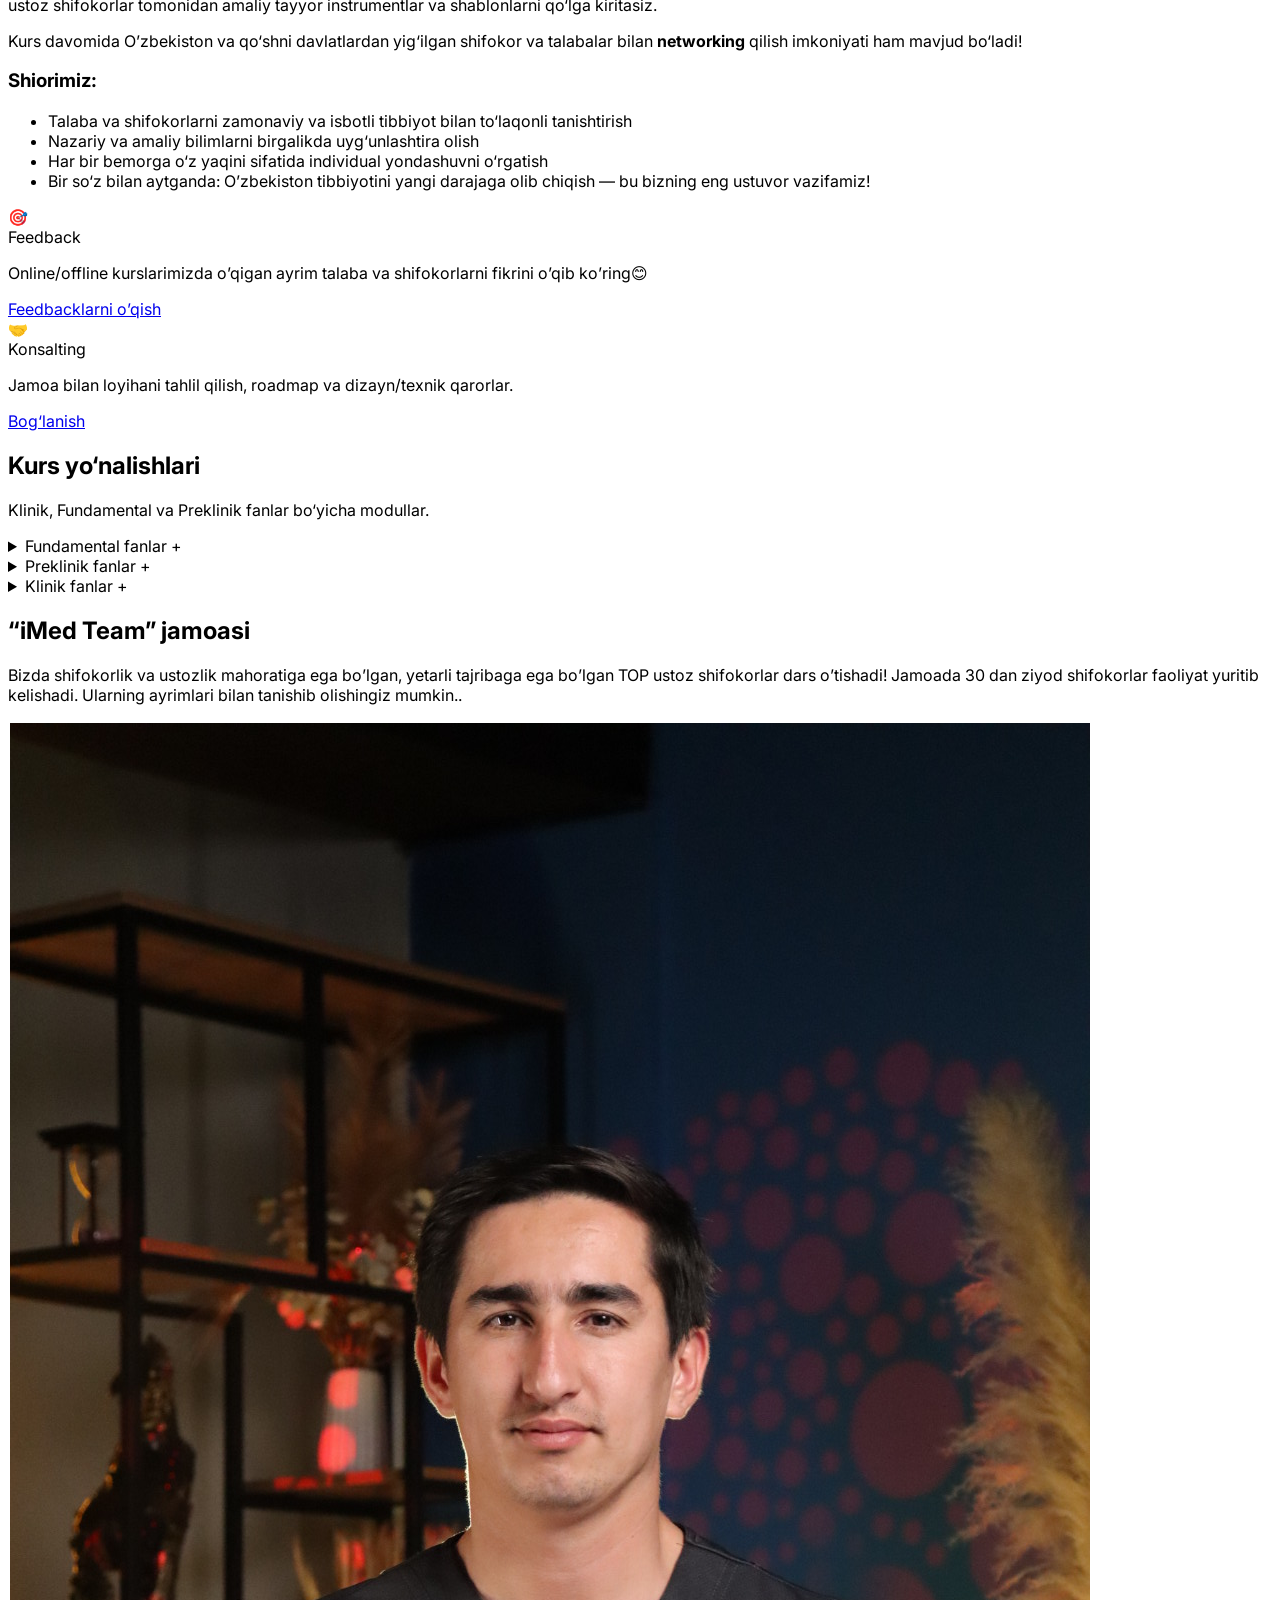
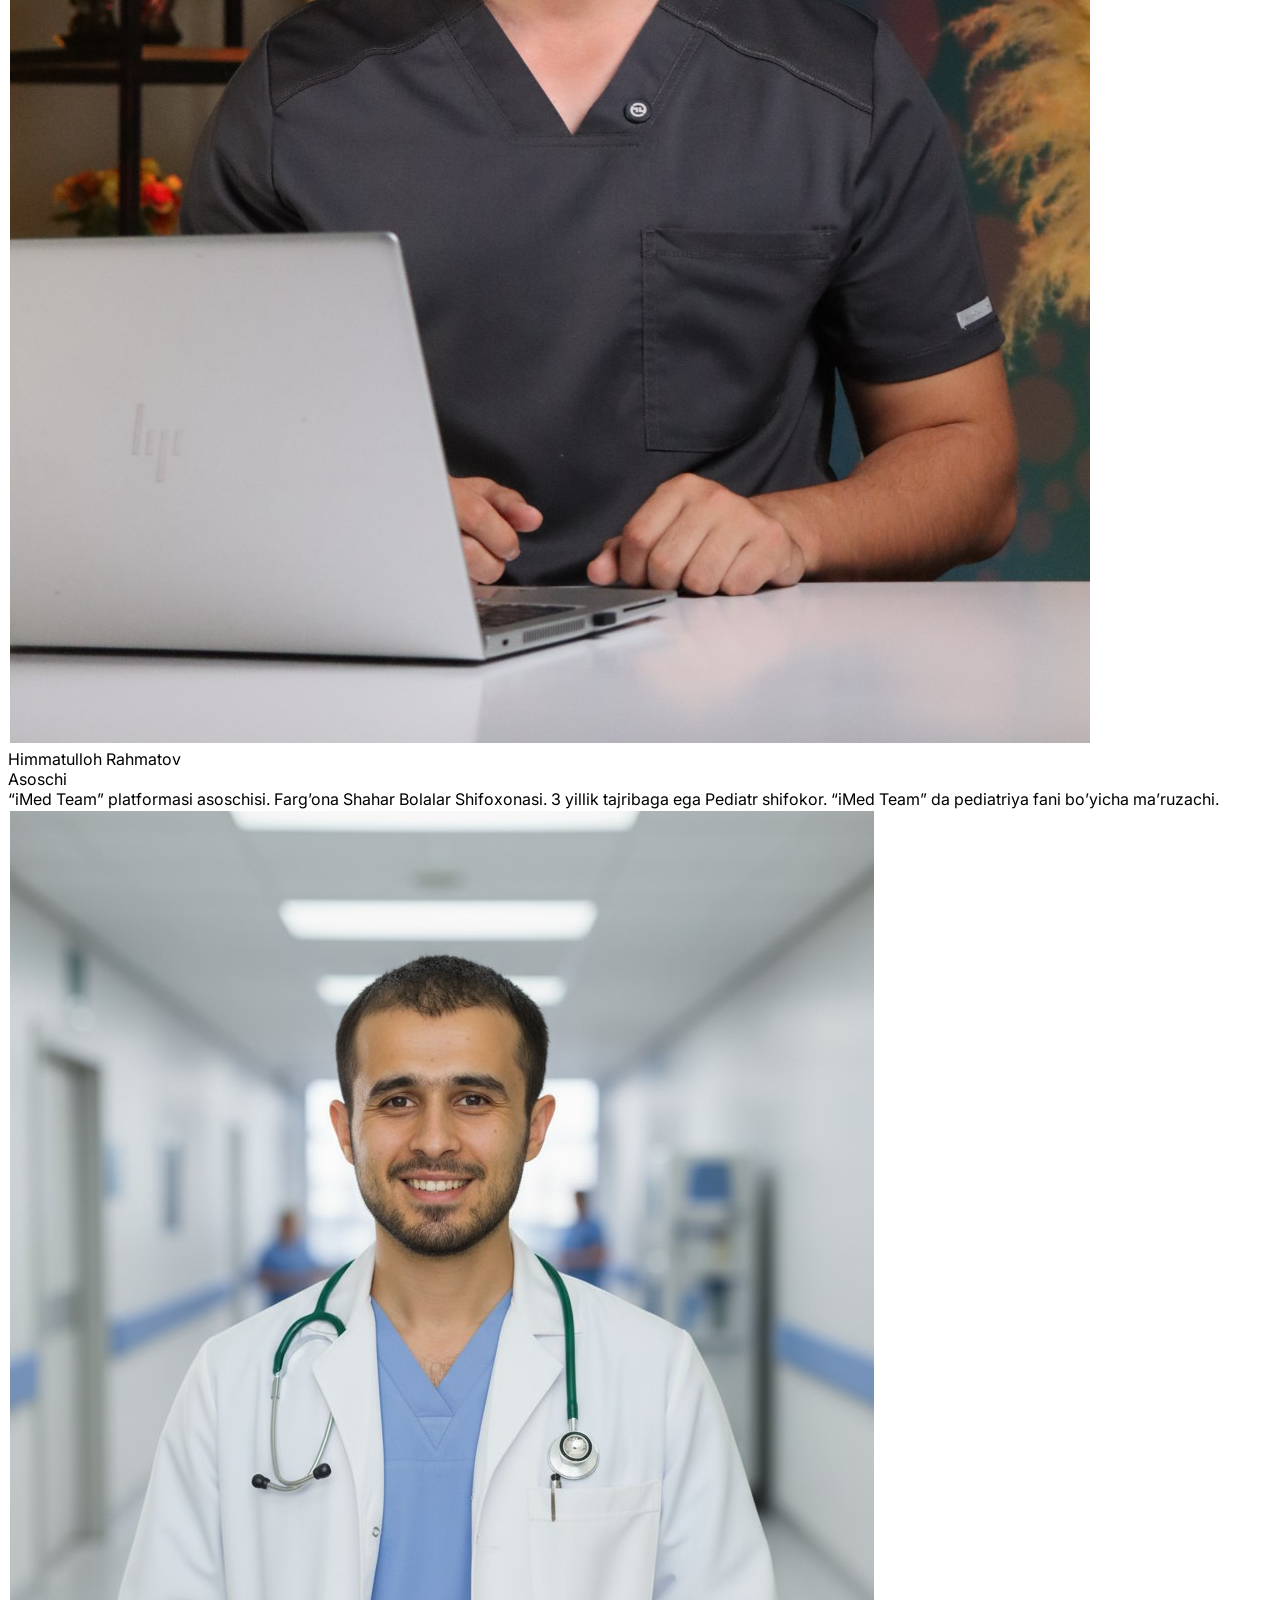
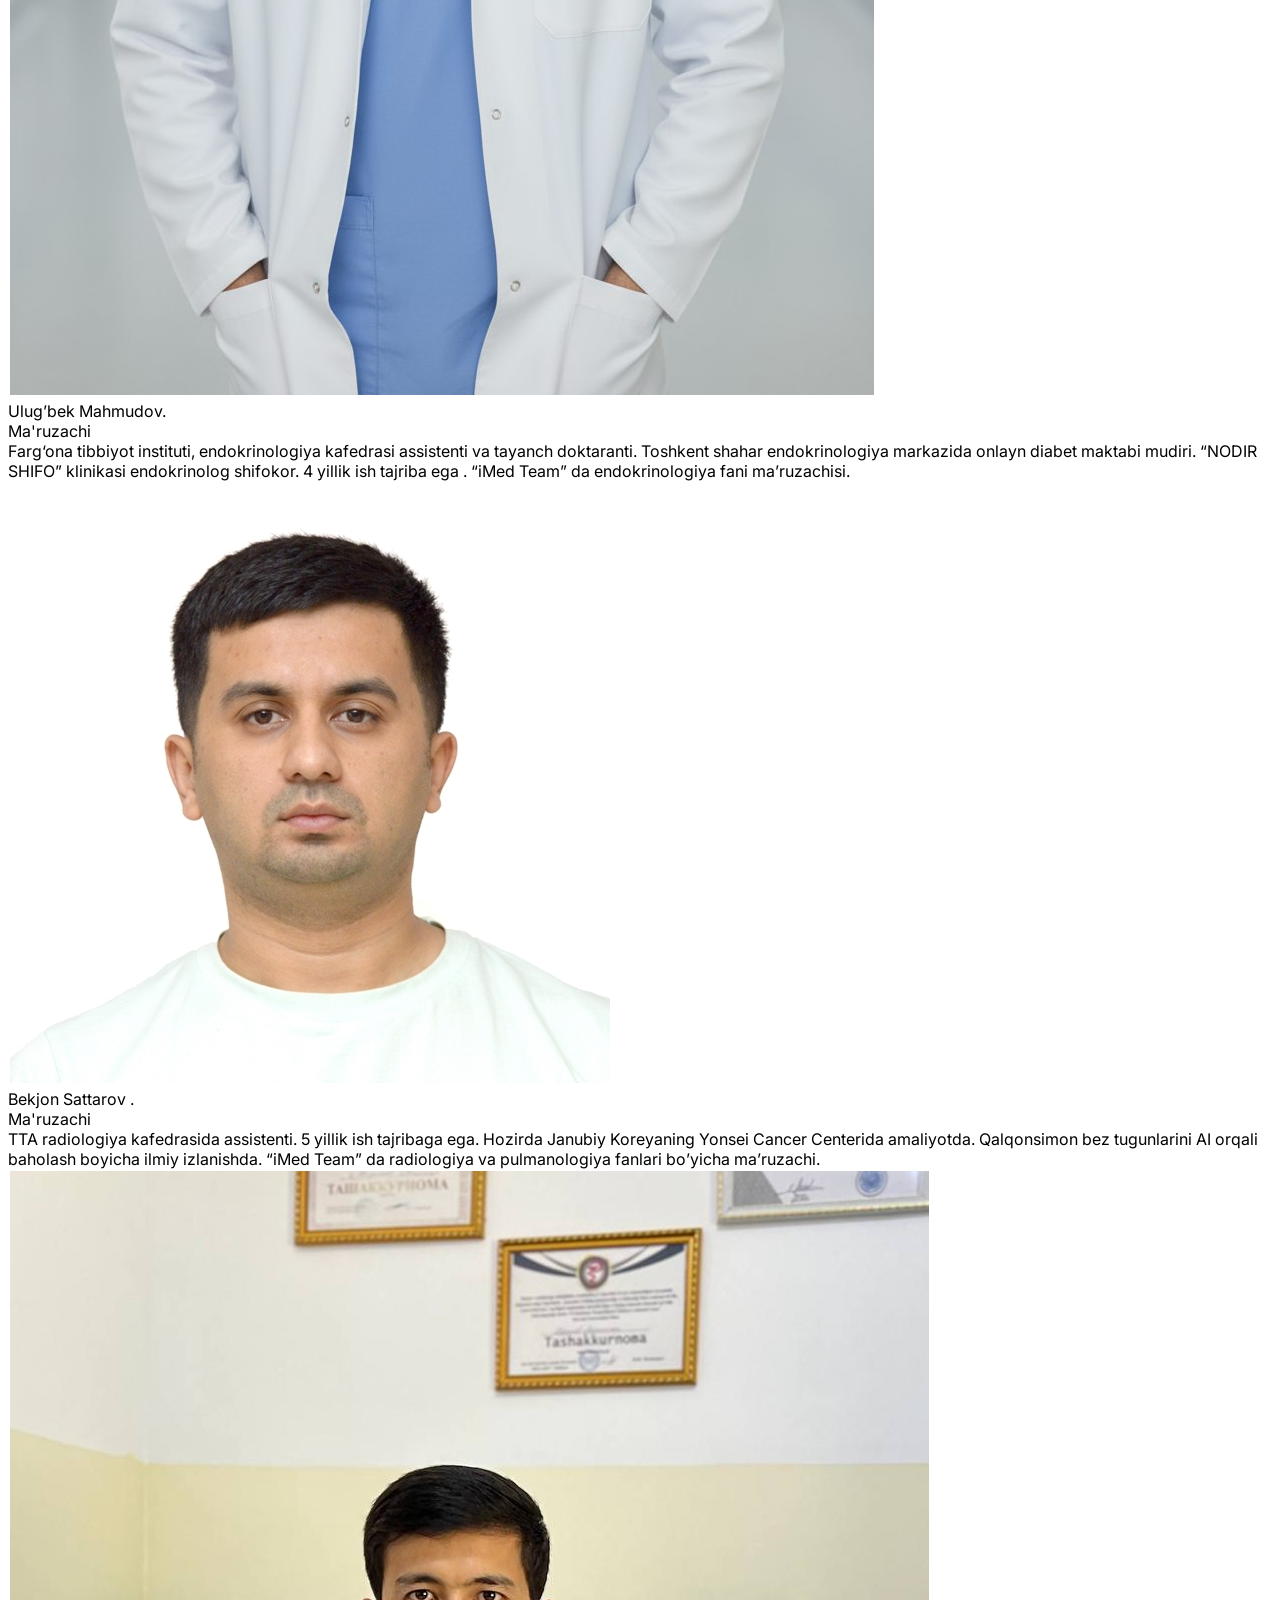
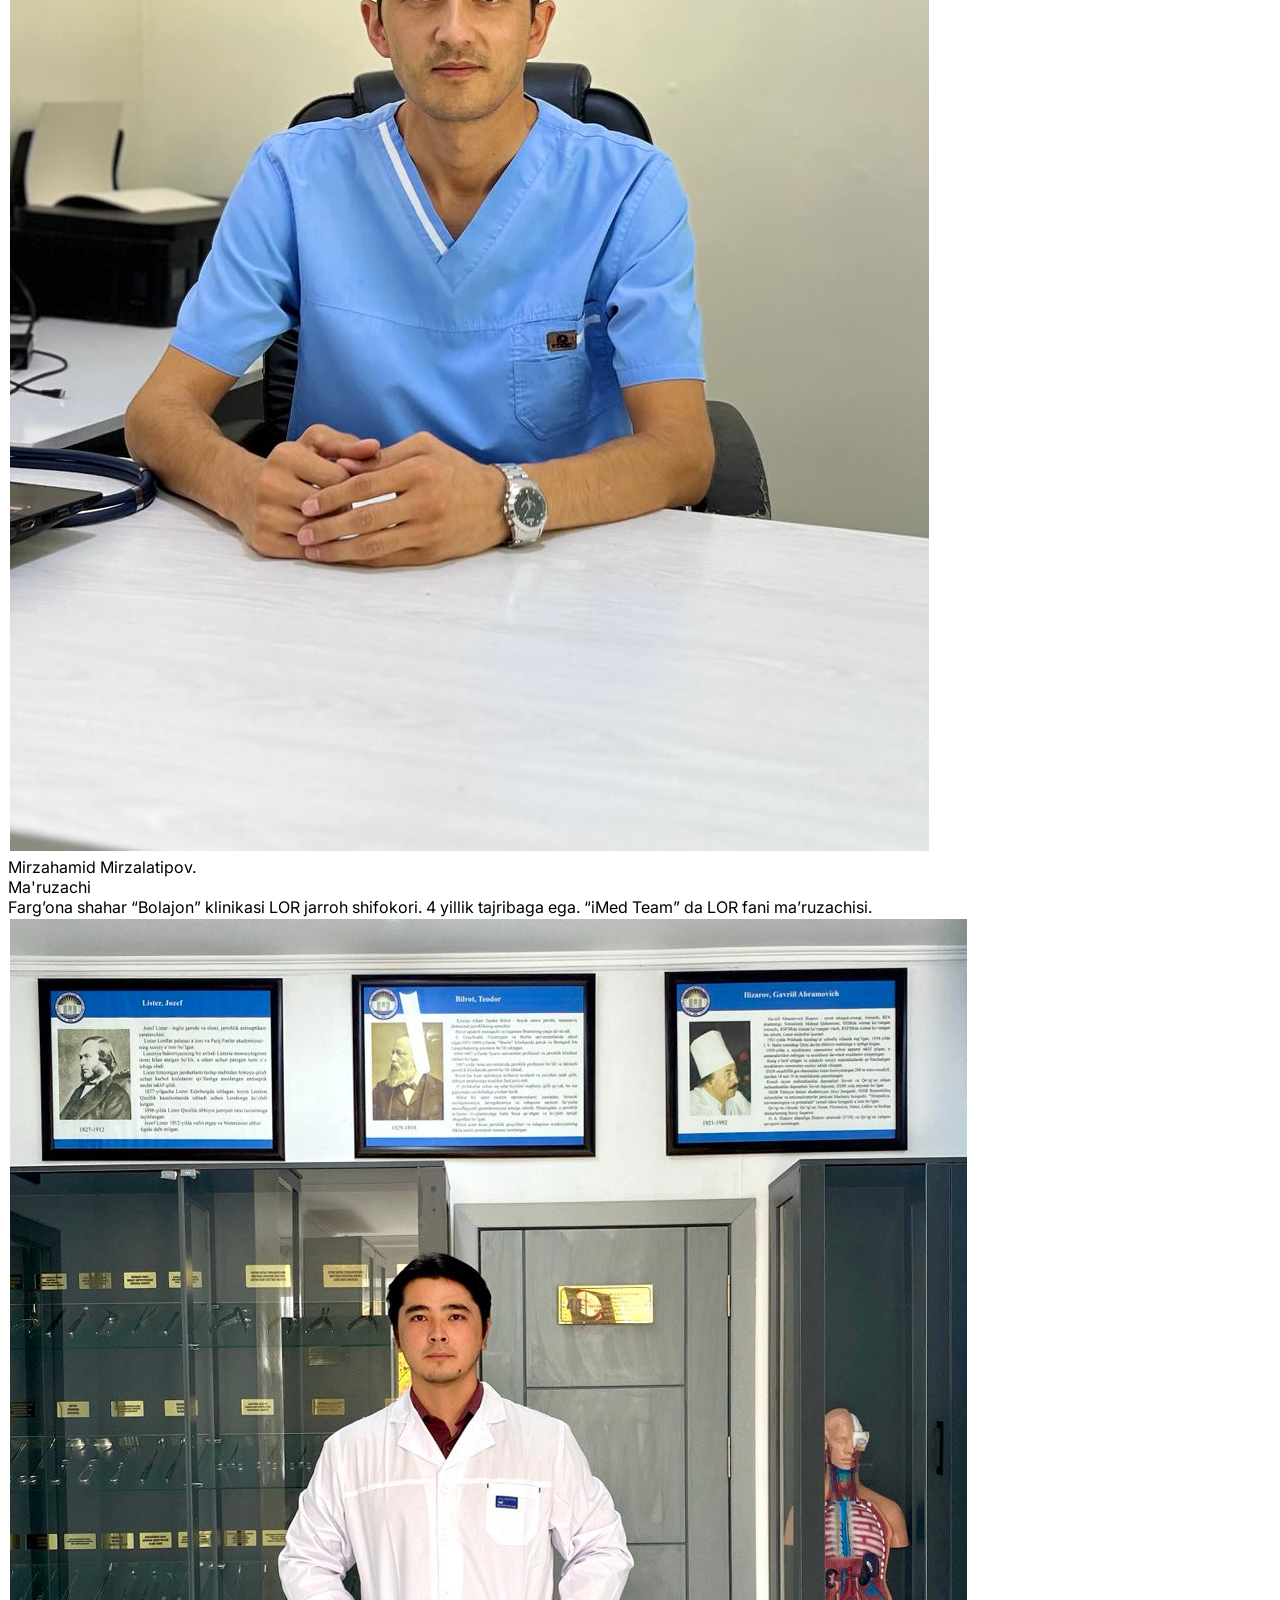
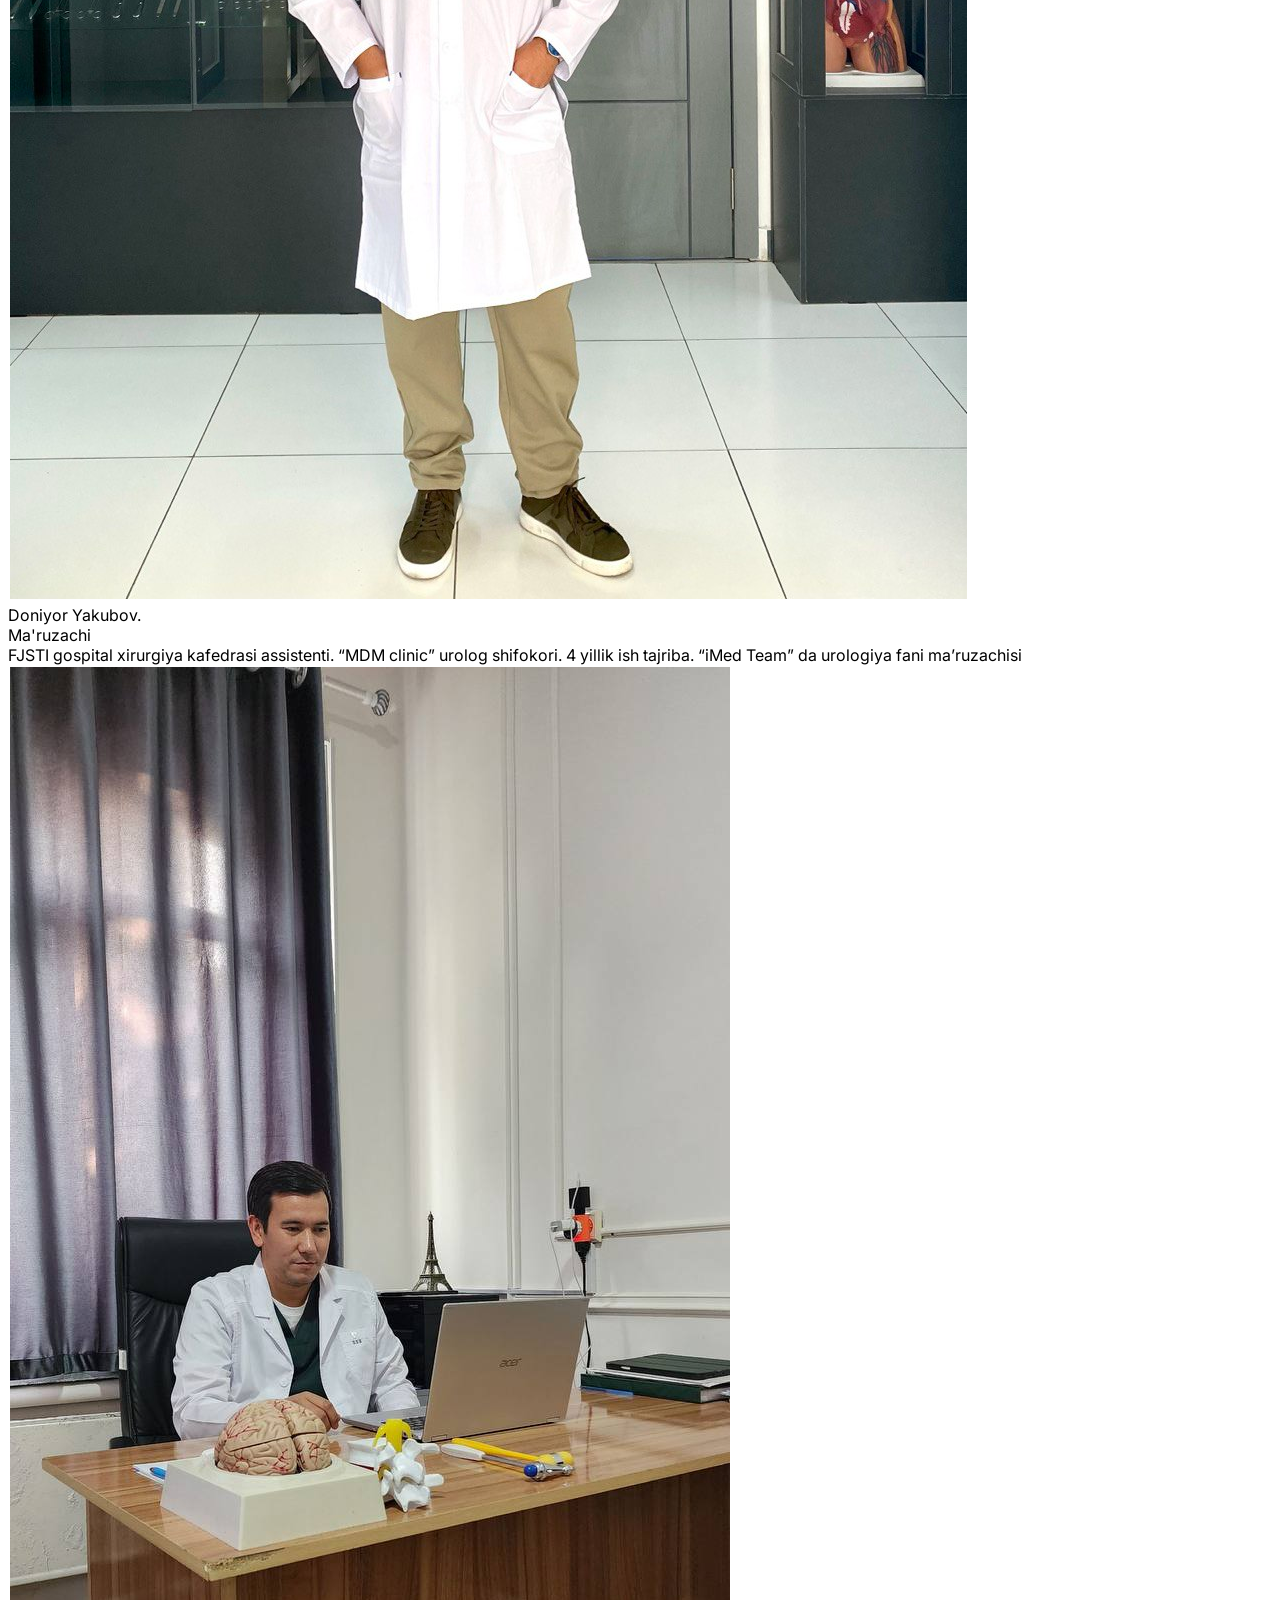
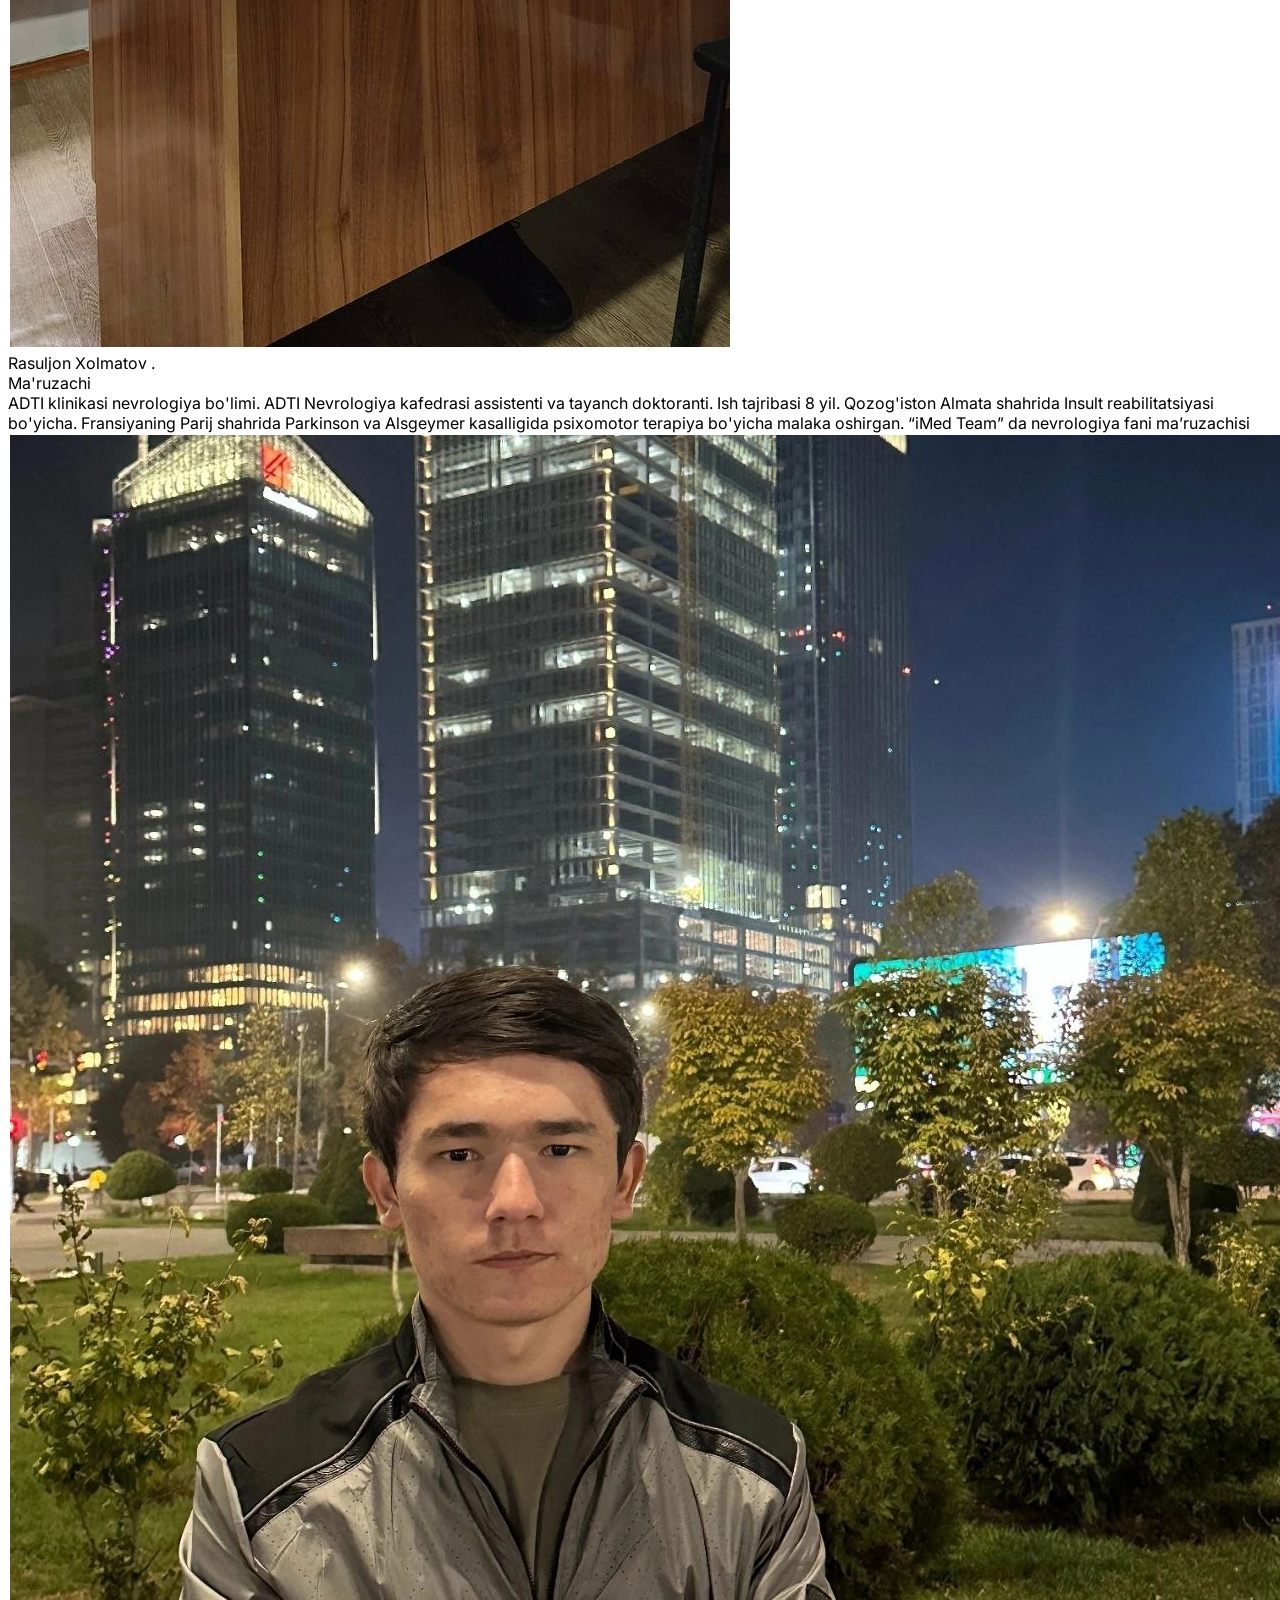
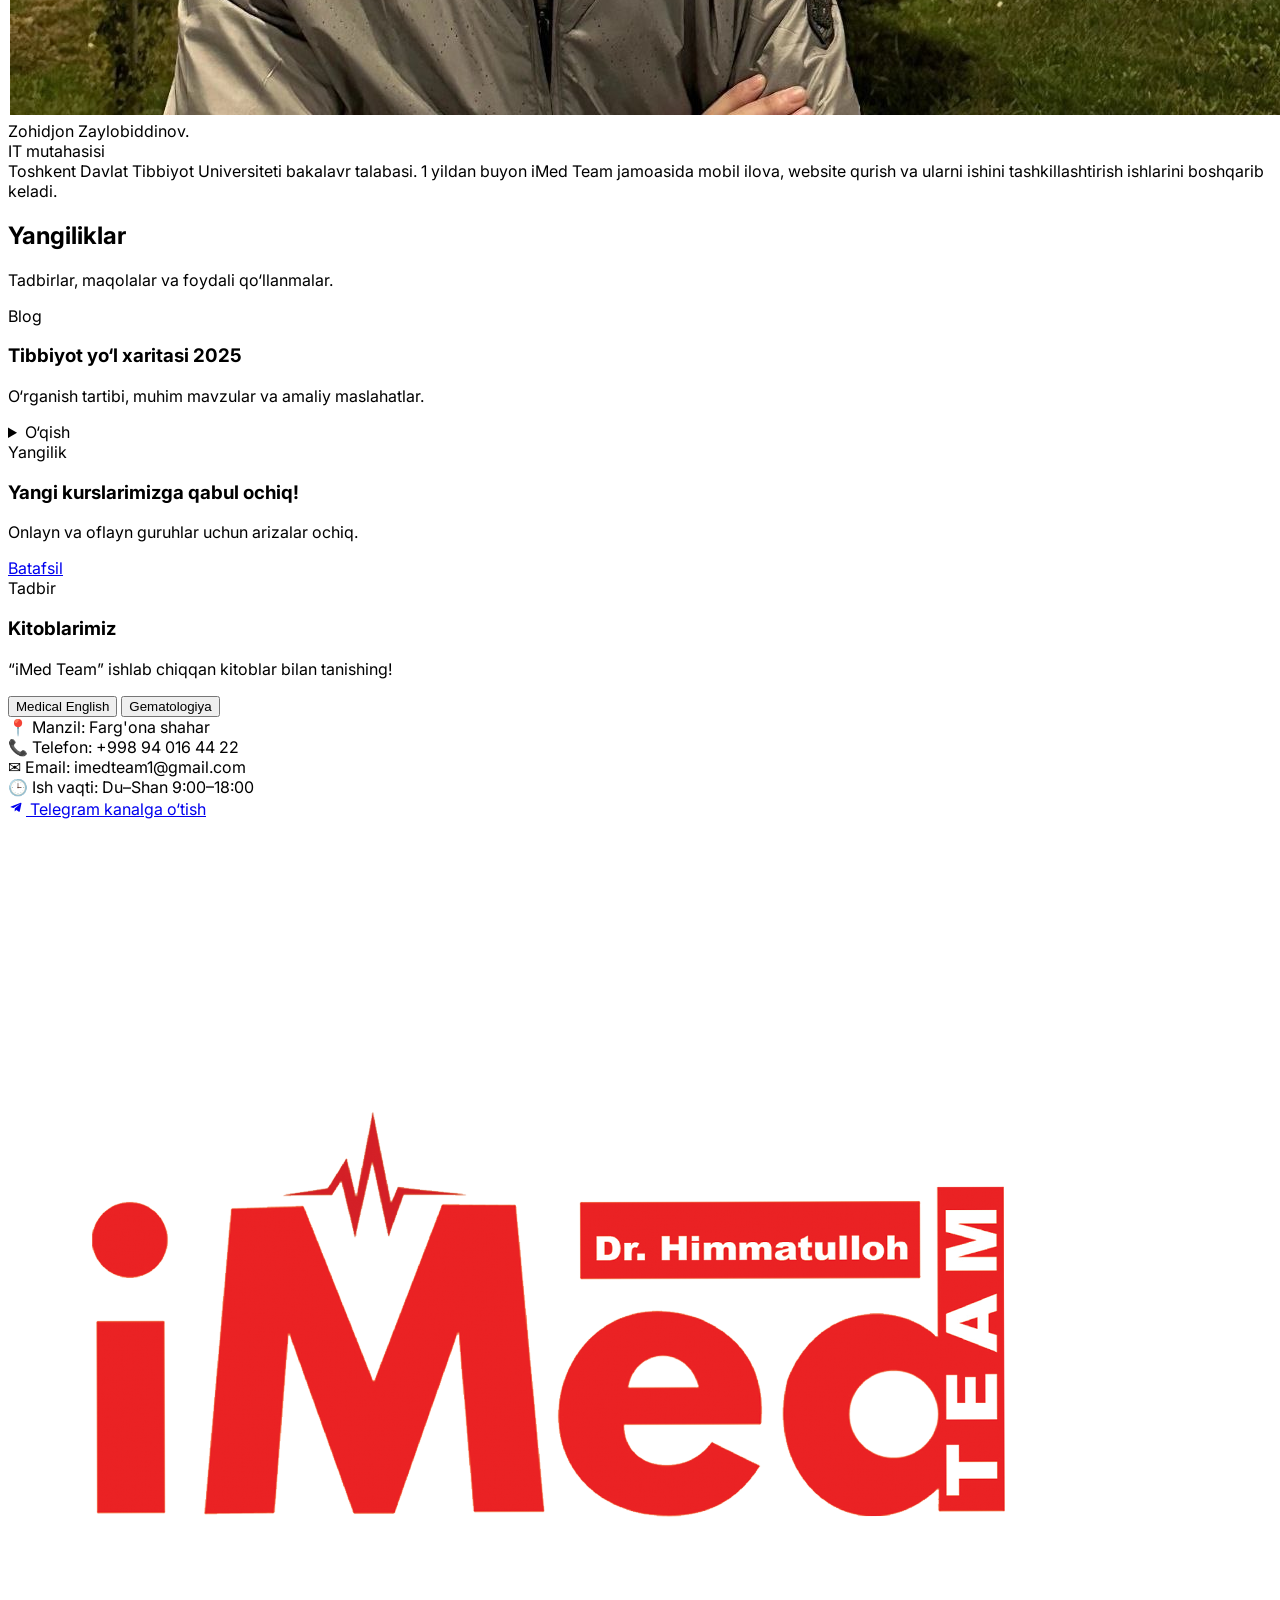
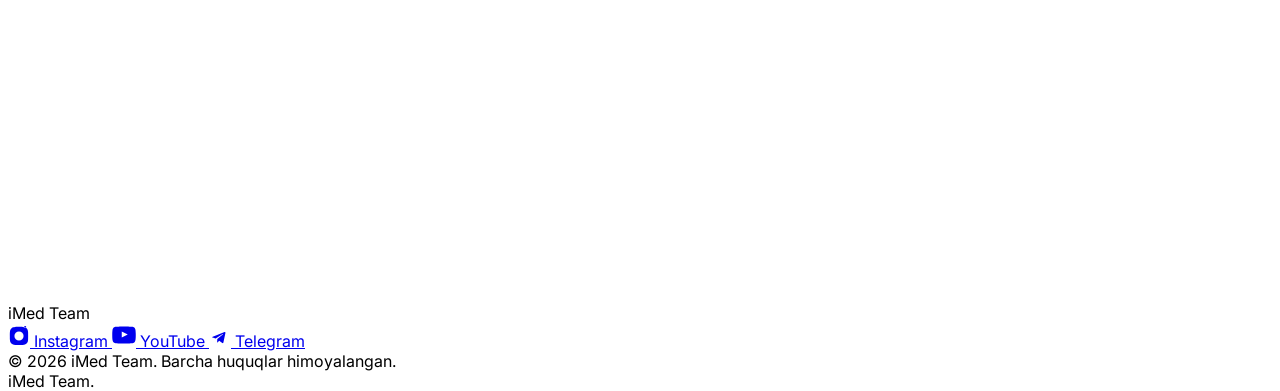
==== commit 4016d560: "some ui changes" ====
--- a/index.html
+++ b/index.html
@@ -8,6 +8,7 @@
     <meta name="description" content="imedteam.uz">
     <link href="https://fonts.googleapis.com/css2?family=Inter:wght@400;500;600;700;800;900&display=swap"
         rel="stylesheet">
+    <link rel="icon" type="image/png" href="assets/imedteamlogo.png">
     <script src="https://cdn.tailwindcss.com"></script>
     <script>
         tailwind.config = {
@@ -141,28 +142,39 @@
             background: linear-gradient(90deg, transparent, rgba(255, 255, 255, 0.1), transparent);
             animation: shimmer 3s infinite;
         }
+
+        .logo-container {
+            transition: transform 0.3s ease;
+        }
+
+        .logo-container:hover {
+            transform: scale(1.05) rotate(-2deg);
+        }
+
+        .team-photo-container {
+            transition: all 0.3s ease;
+            border: 2px solid transparent;
+        }
+
+        .team-photo-container:hover {
+            border-color: #f43f5e;
+            transform: translateY(-5px);
+            box-shadow: 0 10px 25px -5px rgba(244, 63, 94, 0.2);
+        }
     </style>
 </head>
 
 <body class="bg-primary-50 text-slate-900">
-    <!-- Top bar -->
-    <div class="w-full bg-primary-50 text-primary-700 text-sm">
-        <div class="max-w-7xl mx-auto px-4 py-2 flex items-center justify-between">
-            <span class="font-medium">📣 Yangi oqim uchun ro‘yxat davom etmoqda!</span>
-            <a href="#contact" class="font-semibold link-underline">Aloqa</a>
-        </div>
-    </div>
-
     <!-- Header -->
     <header class="sticky top-0 z-50 bg-white/80 backdrop-blur border-b border-slate-100">
         <div class="max-w-7xl mx-auto px-4">
             <div class="h-16 flex items-center justify-between">
                 <a href="#home" class="flex items-center gap-2 group">
 
-                    <div class="flex items-center gap-2 transform scale-110">
-                        <div class="w-11 h-11 rounded-lg bg-transparent grid place-items-center">
-                            <img src="public/imedteamlogo.png" alt="Logo"
-                                class="w-full h-full object-contain rounded-lg" />
+                    <div class="flex items-center gap-2 transform scale-110 logo-container">
+                        <div
+                            class="w-11 h-11 rounded-xl bg-white shadow-soft grid place-items-center border border-slate-100">
+                            <img src="assets/imedteamlogo.png" alt="Logo" class="w-9 h-9 object-contain" />
                         </div>
 
                         <div class="leading-tight">
@@ -268,6 +280,31 @@
                 <!-- Highlight card removed -->
                 <div class="hidden"></div>
             </div>
+
+            <!-- Hero Image -->
+            <div class="reveal relative lg:block">
+                <div class="relative rounded-3xl overflow-hidden shadow-card border-8 border-white/50 bg-white">
+                    <img src="assets/masterklass.jpg" alt="iMed Masterclass"
+                        class="w-full h-auto object-cover transform hover:scale-105 transition duration-700" />
+
+                    <!-- Decorative elements -->
+                    <div class="absolute -bottom-4 -left-4 w-24 h-24 bg-primary-500/10 rounded-full blur-2xl"></div>
+                    <div class="absolute -top-4 -right-4 w-32 h-32 bg-primary-500/10 rounded-full blur-2xl"></div>
+                </div>
+
+                <!-- Floating badge (optional, adds premium feel) -->
+                <div
+                    class="absolute -bottom-6 -right-6 bg-white p-4 rounded-2xl shadow-xl border border-slate-100 hidden sm:flex items-center gap-3 animate-bounce">
+                    <div class="w-10 h-10 rounded-full bg-primary-50 grid place-items-center">
+                        <span class="text-xl">🎓</span>
+                    </div>
+                    <div class="leading-tight">
+                        <div class="text-xs font-bold text-slate-400 uppercase tracking-wider">Premium</div>
+                        <div class="text-sm font-extrabold text-slate-900">Masterklass</div>
+                    </div>
+                </div>
+            </div>
+        </div>
     </section>
 
     <!-- Partners -->
@@ -277,60 +314,60 @@
                 <div class="marquee-track">
                     <div
                         class="flex items-center gap-3 px-5 py-3 rounded-lg border border-slate-100 bg-white shadow-sm min-w-[180px]">
-                        <img src="public/imedteamlogo.png" alt="Logo" class="w-8 h-8 object-contain" />
+                        <img src="assets/imedteamlogo.png" alt="Logo" class="w-8 h-8 object-contain" />
                         <span class="font-semibold text-base">iMed Team</span>
                     </div>
 
                     <div
                         class="flex items-center gap-3 px-5 py-3 rounded-lg border border-slate-100 bg-white shadow-sm min-w-[180px]">
-                        <img src="public/imedteamlogo.png" alt="Logo" class="w-8 h-8 object-contain" />
+                        <img src="assets/imedteamlogo.png" alt="Logo" class="w-8 h-8 object-contain" />
                         <span class="font-semibold text-base">iMed Team</span>
                     </div>
 
                     <div
                         class="flex items-center gap-3 px-5 py-3 rounded-lg border border-slate-100 bg-white shadow-sm min-w-[180px]">
-                        <img src="public/imedteamlogo.png" alt="Logo" class="w-8 h-8 object-contain" />
+                        <img src="assets/imedteamlogo.png" alt="Logo" class="w-8 h-8 object-contain" />
                         <span class="font-semibold text-base">iMed Team</span>
                     </div>
 
                     <div
                         class="flex items-center gap-3 px-5 py-3 rounded-lg border border-slate-100 bg-white shadow-sm min-w-[180px]">
-                        <img src="public/imedteamlogo.png" alt="Logo" class="w-8 h-8 object-contain" />
+                        <img src="assets/imedteamlogo.png" alt="Logo" class="w-8 h-8 object-contain" />
                         <span class="font-semibold text-base">Reklamangiz uchun joy</span>
                     </div>
 
                     <div
                         class="flex items-center gap-3 px-5 py-3 rounded-lg border border-slate-100 bg-white shadow-sm min-w-[180px]">
-                        <img src="public/imedteamlogo.png" alt="Logo" class="w-8 h-8 object-contain" />
+                        <img src="assets/imedteamlogo.png" alt="Logo" class="w-8 h-8 object-contain" />
                         <span class="font-semibold text-base">iMed Team</span>
                     </div>
                     <div
                         class="flex items-center gap-3 px-5 py-3 rounded-lg border border-slate-100 bg-white shadow-sm min-w-[180px]">
-                        <img src="public/imedteamlogo.png" alt="Logo" class="w-8 h-8 object-contain" />
+                        <img src="assets/imedteamlogo.png" alt="Logo" class="w-8 h-8 object-contain" />
                         <span class="font-semibold text-base">iMed Team</span>
                     </div>
 
                     <div
                         class="flex items-center gap-3 px-5 py-3 rounded-lg border border-slate-100 bg-white shadow-sm min-w-[180px]">
-                        <img src="public/imedteamlogo.png" alt="Logo" class="w-8 h-8 object-contain" />
+                        <img src="assets/imedteamlogo.png" alt="Logo" class="w-8 h-8 object-contain" />
                         <span class="font-semibold text-base">iMed Team</span>
                     </div>
 
                     <div
                         class="flex items-center gap-3 px-5 py-3 rounded-lg border border-slate-100 bg-white shadow-sm min-w-[180px]">
-                        <img src="public/imedteamlogo.png" alt="Logo" class="w-8 h-8 object-contain" />
+                        <img src="assets/imedteamlogo.png" alt="Logo" class="w-8 h-8 object-contain" />
                         <span class="font-semibold text-base">iMed Team</span>
                     </div>
 
                     <div
                         class="flex items-center gap-3 px-5 py-3 rounded-lg border border-slate-100 bg-white shadow-sm min-w-[180px]">
-                        <img src="public/imedteamlogo.png" alt="Logo" class="w-8 h-8 object-contain" />
+                        <img src="assets/imedteamlogo.png" alt="Logo" class="w-8 h-8 object-contain" />
                         <span class="font-semibold text-base">Reklamangiz uchun joy</span>
                     </div>
 
                     <div
                         class="flex items-center gap-3 px-5 py-3 rounded-lg border border-slate-100 bg-white shadow-sm min-w-[180px]">
-                        <img src="public/imedteamlogo.png" alt="Logo" class="w-8 h-8 object-contain" />
+                        <img src="assets/imedteamlogo.png" alt="Logo" class="w-8 h-8 object-contain" />
                         <span class="font-semibold text-base">iMed Team</span>
                     </div>
 
@@ -513,8 +550,9 @@
 
                 <div class="reveal rounded-2xl border border-slate-100 bg-white p-6 shadow-soft text-center">
                     <div
-                        class="mx-auto w-20 h-20 rounded-full bg-white grid place-items-center shadow-sm overflow-hidden">
-                        <img src="assets/himmatulloh.JPG" alt="iMed Team Logo" class="w-full h-full object-cover" />
+                        class="mx-auto w-24 h-24 rounded-full bg-white grid place-items-center shadow-sm overflow-hidden team-photo-container">
+                        <img src="assets/himmatulloh.JPG" alt="Himmatulloh Rahmatov"
+                            class="w-full h-full object-cover" />
                     </div>
                     <div class="mt-4 font-extrabold">Himmatulloh Rahmatov</div>
                     <div class="text-sm text-slate-500">Asoschi</div>
@@ -525,8 +563,9 @@
 
                 <div class="reveal rounded-2xl border border-slate-100 bg-white p-6 shadow-soft text-center">
                     <div
-                        class="mx-auto w-20 h-20 rounded-full bg-white grid place-items-center shadow-sm overflow-hidden">
-                        <img src="assets/ulugbekmahmudov.jpg" alt="iMed Team Logo" class="w-full h-full object-cover" />
+                        class="mx-auto w-24 h-24 rounded-full bg-white grid place-items-center shadow-sm overflow-hidden team-photo-container">
+                        <img src="assets/ulugbekmahmudov.jpg" alt="Ulug’bek Mahmudov"
+                            class="w-full h-full object-cover" />
                     </div>
                     <div class="mt-4 font-extrabold">Ulug’bek Mahmudov.</div>
                     <div class="text-sm text-slate-500">Ma'ruzachi</div>
@@ -538,8 +577,8 @@
 
                 <div class="reveal rounded-2xl border border-slate-100 bg-white p-6 shadow-soft text-center">
                     <div
-                        class="mx-auto w-20 h-20 rounded-full bg-white grid place-items-center shadow-sm overflow-hidden">
-                        <img src="assets/bekjonsattarov.jpg" alt="iMed Team Logo" class="w-full h-full object-cover" />
+                        class="mx-auto w-24 h-24 rounded-full bg-white grid place-items-center shadow-sm overflow-hidden team-photo-container">
+                        <img src="assets/bekjonsattarov.jpg" alt="Bekjon Sattarov" class="w-full h-full object-cover" />
                     </div>
                     <div class="mt-4 font-extrabold">Bekjon Sattarov .</div>
                     <div class="text-sm text-slate-500">Ma'ruzachi</div>
@@ -551,8 +590,8 @@
 
                 <div class="reveal rounded-2xl border border-slate-100 bg-white p-6 shadow-soft text-center">
                     <div
-                        class="mx-auto w-20 h-20 rounded-full bg-white grid place-items-center shadow-sm overflow-hidden">
-                        <img src="assets/mirzahamidmirzapolatov.jpg" alt="iMed Team Logo"
+                        class="mx-auto w-24 h-24 rounded-full bg-white grid place-items-center shadow-sm overflow-hidden team-photo-container">
+                        <img src="assets/mirzahamidmirzapolatov.jpg" alt="Mirzahamid Mirzalatipov"
                             class="w-full h-full object-cover" />
                     </div>
                     <div class="mt-4 font-extrabold">Mirzahamid Mirzalatipov.</div>
@@ -563,8 +602,8 @@
 
                 <div class="reveal rounded-2xl border border-slate-100 bg-white p-6 shadow-soft text-center">
                     <div
-                        class="mx-auto w-20 h-20 rounded-full bg-white grid place-items-center shadow-sm overflow-hidden">
-                        <img src="assets/doniyoryakubov.jpg" alt="iMed Team Logo" class="w-full h-full object-cover" />
+                        class="mx-auto w-24 h-24 rounded-full bg-white grid place-items-center shadow-sm overflow-hidden team-photo-container">
+                        <img src="assets/doniyoryakubov.jpg" alt="Doniyor Yakubov" class="w-full h-full object-cover" />
                     </div>
                     <div class="mt-4 font-extrabold">Doniyor Yakubov.</div>
                     <div class="text-sm text-slate-500">Ma'ruzachi</div>
@@ -574,8 +613,8 @@
 
                 <div class="reveal rounded-2xl border border-slate-100 bg-white p-6 shadow-soft text-center">
                     <div
-                        class="mx-auto w-20 h-20 rounded-full bg-white grid place-items-center shadow-sm overflow-hidden">
-                        <img src="assets/rasuljonxolmatov.jpg" alt="iMed Team Logo"
+                        class="mx-auto w-24 h-24 rounded-full bg-white grid place-items-center shadow-sm overflow-hidden team-photo-container">
+                        <img src="assets/rasuljonxolmatov.jpg" alt="Rasuljon Xolmatov"
                             class="w-full h-full object-cover" />
                     </div>
                     <div class="mt-4 font-extrabold">Rasuljon Xolmatov .</div>
@@ -588,8 +627,9 @@
 
                 <div class="reveal rounded-2xl border border-slate-100 bg-white p-6 shadow-soft text-center">
                     <div
-                        class="mx-auto w-20 h-20 rounded-full bg-white grid place-items-center shadow-sm overflow-hidden">
-                        <img src="assets/zohidjon.jpg" alt="iMed Team Logo" class="w-full h-full object-cover" />
+                        class="mx-auto w-24 h-24 rounded-full bg-white grid place-items-center shadow-sm overflow-hidden team-photo-container">
+                        <img src="assets/zohidjon.jpg" alt="Zohidjon Zaylobiddinov"
+                            class="w-full h-full object-cover" />
                     </div>
                     <div class="mt-4 font-extrabold">Zohidjon Zaylobiddinov.</div>
                     <div class="text-sm text-slate-500">IT mutahasisi</div>
@@ -717,8 +757,9 @@
     <footer class="border-t border-slate-100">
         <div class="max-w-7xl mx-auto px-4 py-10 flex flex-col sm:flex-row items-center justify-between gap-6">
             <div class="flex items-center gap-2">
-                <div class="w-11 h-11 rounded-lg bg-transparent grid place-items-center">
-                    <img src="public/imedteamlogo.png" alt="Logo" class="w-full h-full object-contain rounded-lg" />
+                <div
+                    class="w-11 h-11 rounded-xl bg-white shadow-soft grid place-items-center border border-slate-100 logo-container">
+                    <img src="assets/imedteamlogo.png" alt="Logo" class="w-9 h-9 object-contain" />
                 </div>
                 <div class="font-extrabold">iMed Team</div>
             </div>
